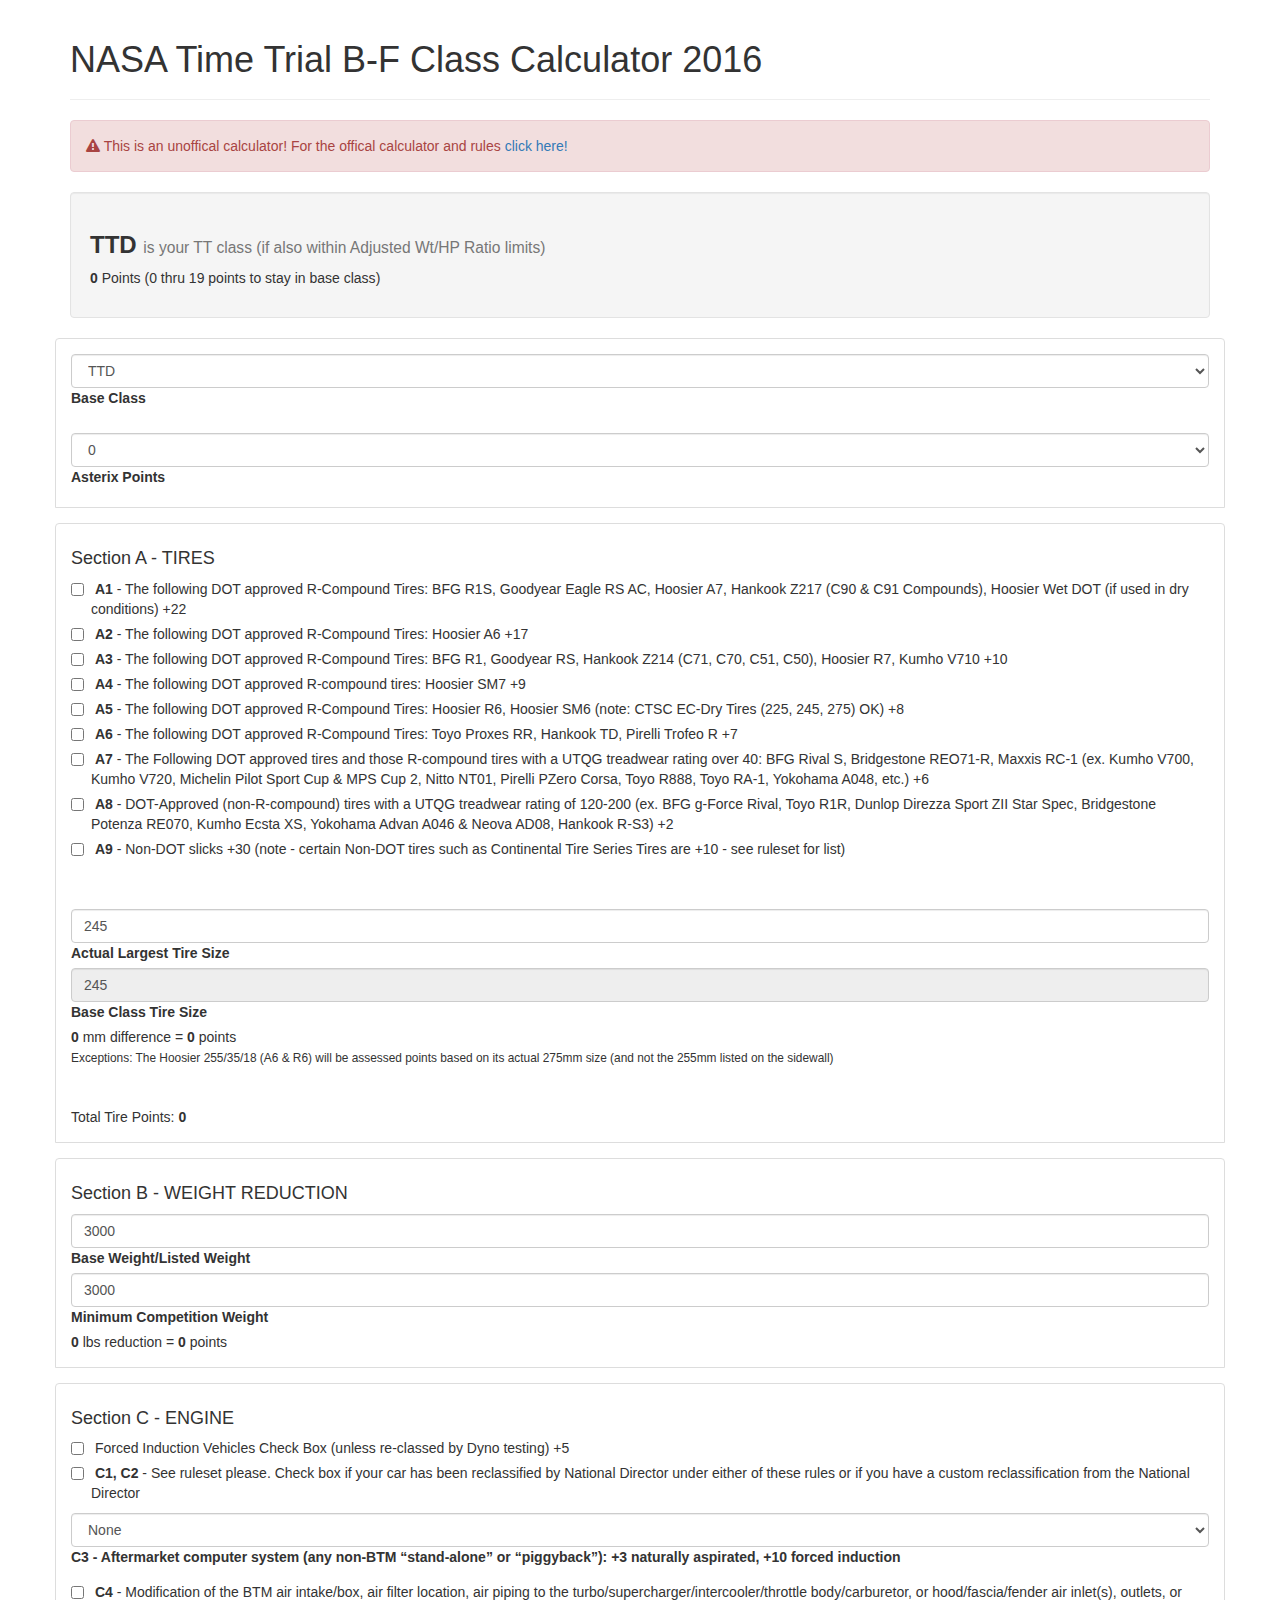
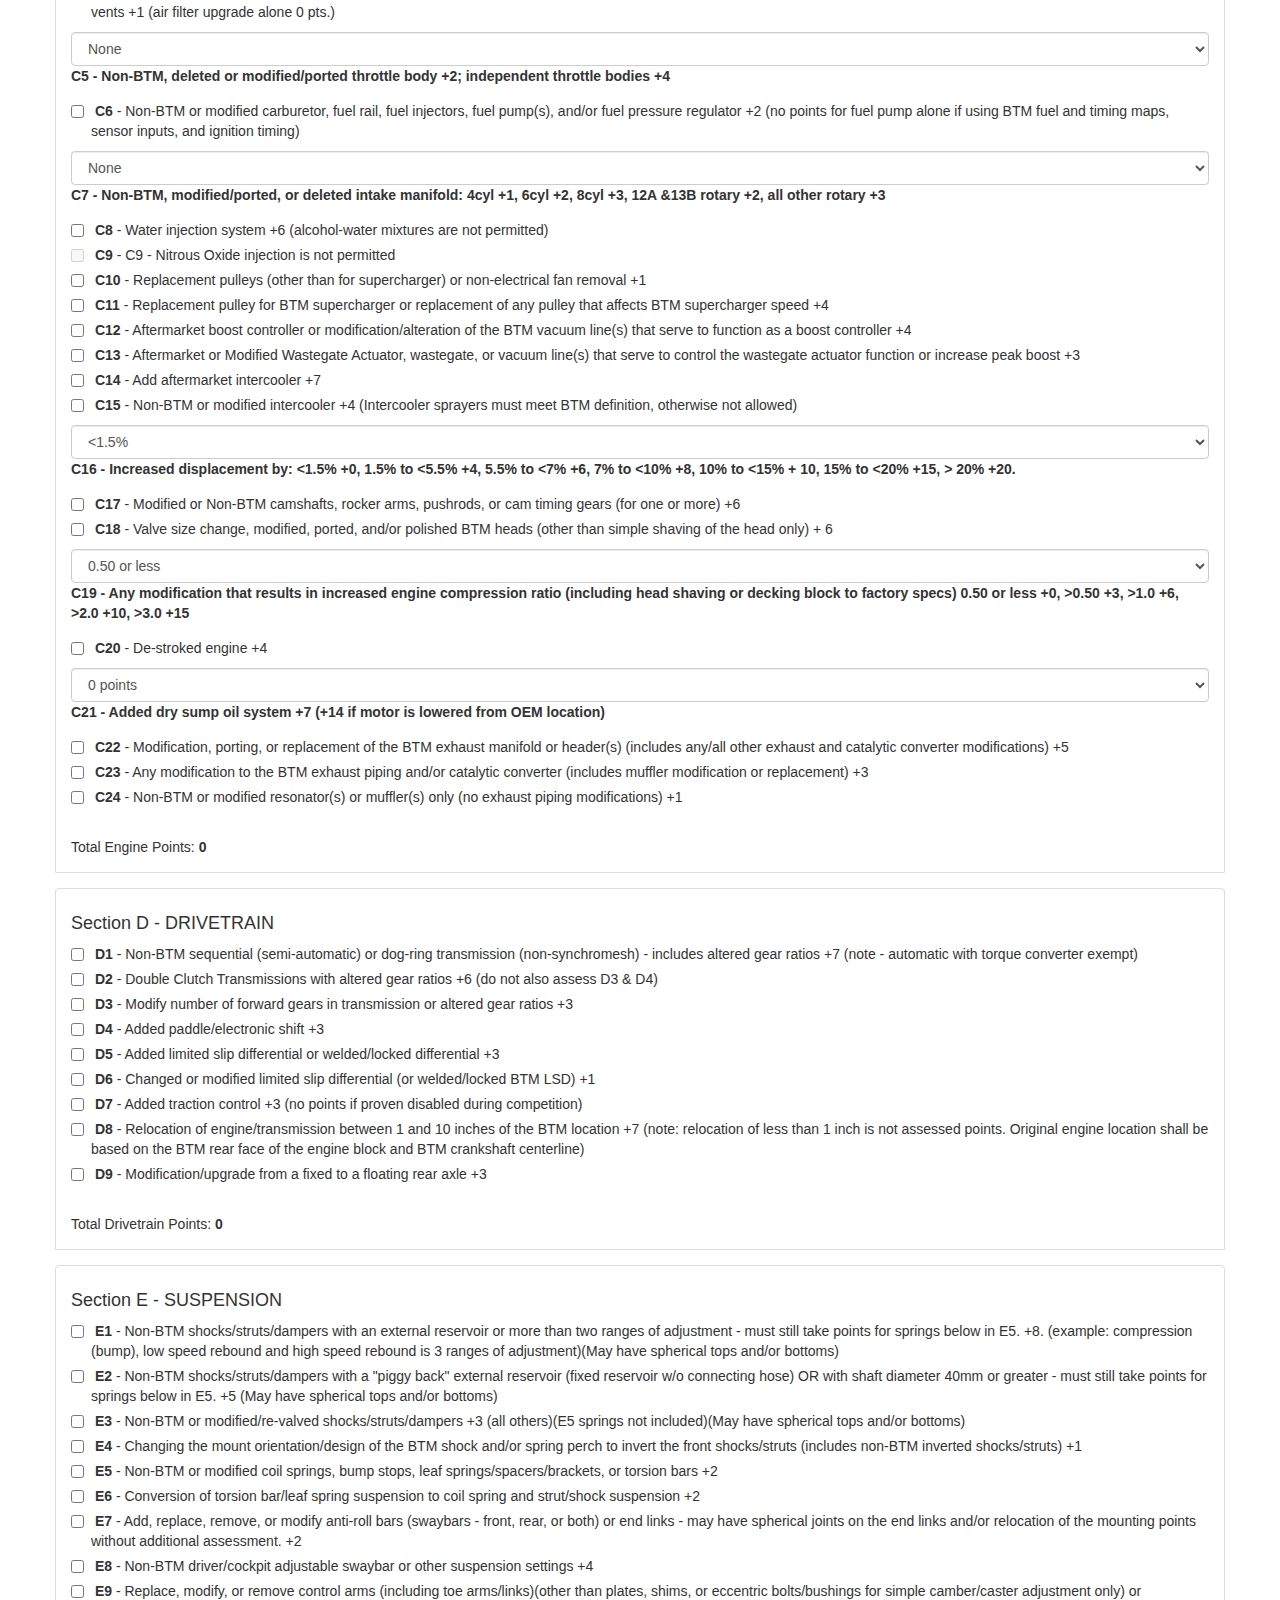
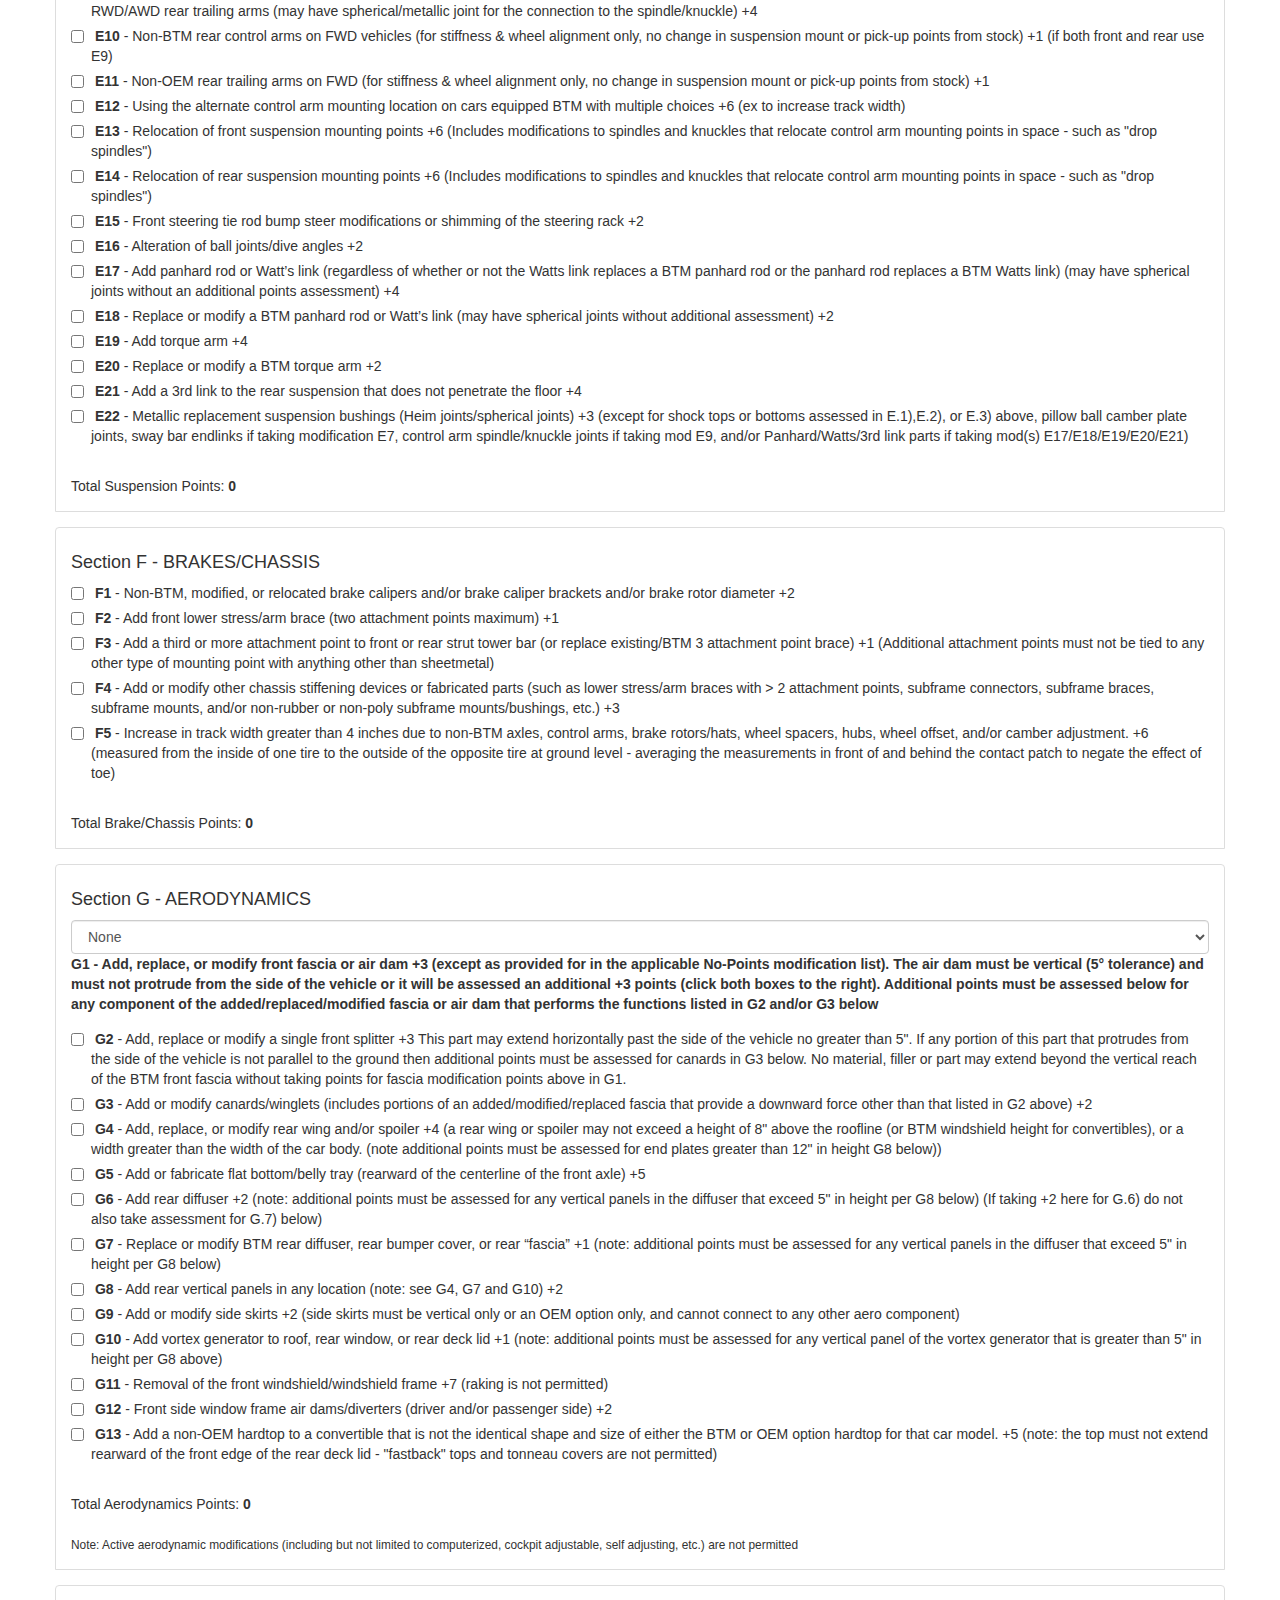
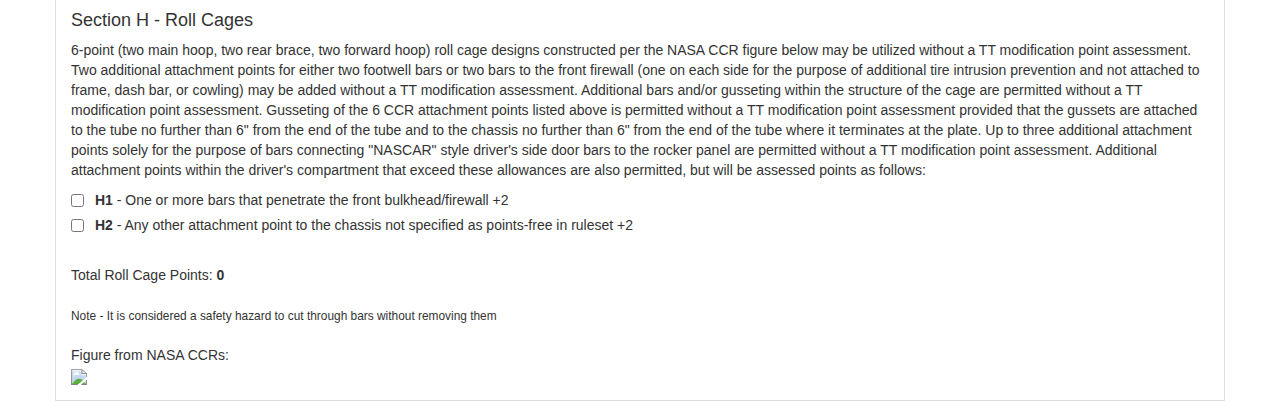
==== index.html @ 0209ef6b "Attempting to fix mobile affix and adding alert" ====
<!doctype html>
<html lang="en">
	<head>
		<meta charset="utf-8">
		<meta name="viewport" content="width=device-width, initial-scale=1.0">
		<meta http-equiv="X-UA-Compatible" content="IE=edge">
		<title>NASA Test</title>
		<!-- Horizon CSS -->
		<link href="https://maxcdn.bootstrapcdn.com/bootstrap/3.3.6/css/bootstrap.min.css" rel="stylesheet">
		<link rel="stylesheet" href="https://maxcdn.bootstrapcdn.com/font-awesome/4.6.3/css/font-awesome.min.css">
		<!--<link href="http://code.jquery.com/mobile/1.4.5/jquery.mobile-1.4.5.min.css" rel="stylesheet">-->
		<!-- Application specific CSS -->
		<link rel="stylesheet" href="app.css">		
	</head>
	<body class="page-ppe page-dashboard">
		<!-- main content -->
		<div class="container">
			<div class="page-header">
				<h1 class="page-title">NASA Time Trial B-F Class Calculator 2016</h1>
			</div>
			<div class="alert alert-danger">
				<i class="fa fa-exclamation-triangle" aria-hidden="true"></i> This is an unoffical calculator! For the offical calculator and rules <a target="_blank" href="http://www.nasa-tt.com/Rules">click here!</a>
			</div>
		</div>
		<div data-spy="affix" data-offset-top="200">
			<div class="container">
				<div class="well">
					<h3><strong id="calculatedClass">TTD</strong> <small class="hidden-sm hidden-xs">is your TT class (if also within Adjusted Wt/HP Ratio limits)</small></h3>
					<p><strong id="calculatedPoints">0</strong> Points (<span id="pointsMessage">0 thru 19 points to stay in base class</span>)</p>
				</div>
			</div>
		</div>
		<div class="container">
			<div class="row">
				<form class="tt-calc-form">
					<div>
						<select class="form-control input" id="baseClassSelect" name="baseClass">
							<option value="TTB">TTB</option>
							<option value="TTC">TTC</option>
							<option value="TTD" selected>TTD</option>
							<option value="TTE">TTE</option>
							<option value="TTF">TTF</option>
							<option value="TTG">TTG</option>
							<option value="TTH">TTH</option>
						</select>
						<label for="baseClass">Base Class</label>
					</div>
					<br>
					<div>
						<select class="form-control dropdown-input" name="asterixPoints">
							<option value="0" selected="">0</option>
							<option value="7">7</option>
							<option value="14">14</option>
						</select>
						<label for="asterixPoints">Asterix Points</label>
					</div>
				</form>
			</div>
			<div class="row">
				<form class="tt-calc-form">
					<h4>Section A - TIRES</h4>
					
					<div class="checkbox">
						<label>
							<input type="checkbox" class="checkbox-input" data-points="22" data-section="tires" name="A1">
							&nbsp;<strong>A1</strong> - The following DOT approved R-Compound Tires: BFG R1S, Goodyear Eagle RS AC, Hoosier A7, Hankook Z217 (C90 & C91 Compounds), Hoosier Wet DOT (if used in dry conditions) +22
						</label>
					</div>
					
					<div class="checkbox">
						<label>
							<input type="checkbox" class="checkbox-input" data-points="17" data-section="tires" name="A2">
							&nbsp;<strong>A2</strong> - The following DOT approved R-Compound Tires: Hoosier A6 +17
						</label>
					</div>
					
					<div class="checkbox">
						<label>
							<input type="checkbox" class="checkbox-input" data-points="10" data-section="tires" name="A3">
							&nbsp;<strong>A3</strong> - The following DOT approved R-Compound Tires: BFG R1, Goodyear RS, Hankook Z214 (C71, C70, C51, C50), Hoosier R7, Kumho V710 +10
						</label>
					</div>
					
					<div class="checkbox">
						<label>
							<input type="checkbox" class="checkbox-input" data-points="9" data-section="tires" name="A4">
							&nbsp;<strong>A4</strong> - The following DOT approved R-compound tires: Hoosier SM7 +9
						</label>
					</div>
					
					<div class="checkbox">
						<label>
							<input type="checkbox" class="checkbox-input" data-points="8" data-section="tires" name="A5">
							&nbsp;<strong>A5</strong> - The following DOT approved R-Compound Tires: Hoosier R6, Hoosier SM6 (note: CTSC EC-Dry Tires (225, 245, 275) OK) +8
						</label>
					</div>
					
					<div class="checkbox">
						<label>
							<input type="checkbox" class="checkbox-input" data-points="7" data-section="tires" name="A6">
							&nbsp;<strong>A6</strong> - The following DOT approved R-Compound Tires: Toyo Proxes RR, Hankook TD, Pirelli Trofeo R +7
						</label>
					</div>
					
					<div class="checkbox">
						<label>
							<input type="checkbox" class="checkbox-input" data-points="6" data-section="tires" name="A7">
							&nbsp;<strong>A7</strong> - The Following DOT approved tires and those R-compound tires with a UTQG treadwear rating over 40:  BFG Rival S, Bridgestone REO71-R, Maxxis RC-1 (ex. Kumho V700, Kumho V720, Michelin Pilot Sport Cup & MPS Cup 2, Nitto NT01, Pirelli PZero Corsa, Toyo R888, Toyo RA-1, Yokohama A048, etc.) +6
						</label>
					</div>
					
					<div class="checkbox">
						<label>
							<input type="checkbox" class="checkbox-input" data-points="2" data-section="tires" name="A8">
							&nbsp;<strong>A8</strong> - DOT-Approved (non-R-compound) tires with a UTQG treadwear rating of 120-200 (ex. BFG g-Force Rival, Toyo R1R, Dunlop Direzza Sport ZII Star Spec, Bridgestone Potenza RE070, Kumho Ecsta XS, Yokohama Advan A046 & Neova AD08, Hankook R-S3) +2
						</label>
					</div>
					
					<div class="checkbox">
						<label>
							<input type="checkbox" class="checkbox-input" data-points="30" data-section="tires" name="A9">
							&nbsp;<strong>A9</strong> - Non-DOT slicks +30 (note - certain Non-DOT tires such as Continental Tire Series Tires are +10 - see ruleset for list)
						</label>
					</div>
					<br><br>
					<div>
						<input type="number" class="form-control tire-size-input" name="actualTireSize" id="actualTireSize" data-section="tires" value="245">
						<label for="actualTireSize">Actual Largest Tire Size</label>
					</div>
					<div>
						<input type="number" class="form-control tire-size-input" name="baseClassTireSize" id="baseClassTireSize" data-section="tires" value="245" disabled>
						<label for="baseClassTireSize">Base Class Tire Size</label>
					</div>
					<div>
						<strong id="tireSizeDifference">0</strong> mm difference = <strong id="tireSizePoints">0</strong> points
						<br>
						<small>Exceptions: The Hoosier 255/35/18 (A6 & R6) will be assessed points based on its actual 275mm size (and not the 255mm listed on the sidewall)</small>
					</div>
					<br><br>
					<div>
						Total Tire Points: <strong id="subtotal-tires">0</strong>
					</div>
				</form>
			</div>
			<div class="row">
				<form class="tt-calc-form">
					<h4>Section B - WEIGHT REDUCTION</h4>
					
					<div>
						<input type="number" class="form-control weight-input" name="baseWeight" id="baseWeight" value="3000">
						<label for="baseWeight">Base Weight/Listed Weight</label>
					</div>
					<div>
						<input type="number" class="form-control weight-input" name="competitionWeight" id="competitionWeight" value="3000">
						<label for="competitionWeight">Minimum Competition Weight</label>
					</div>
					<div>
						<strong id="weightDifference">0</strong> lbs reduction = <strong id="weightPoints">0</strong> points
					</div>
				</form>
			</div>
			<div class="row">
				<form class="tt-calc-form">
					<h4>Section C - ENGINE</h4>
					
					<div class="checkbox">
						<label>
							<input type="checkbox" class="checkbox-input" data-points="5" data-section="engine" name="C0">
							&nbsp;Forced Induction Vehicles Check Box (unless re-classed by Dyno testing) +5
						</label>
					</div>
					
					<div class="checkbox">
						<label>
							<input type="checkbox" class="checkbox-input" data-points="0" data-section="engine" name="C1">
							&nbsp;<strong>C1, C2</strong> - See ruleset please. Check box if your car has been reclassified by National Director under either of these rules or if you have a custom reclassification from the National Director
						</label>
					</div>
					
					<div>
						<select class="form-control dropdown-input" data-section="engine" name="C3">
							<option value="0" selected>None</option>
							<option value="3">Naturally Aspirated</option>
							<option value="10">Forced Induction</option>
						</select>
						<label for="C3"><strong>C3</strong> - Aftermarket computer system (any non-BTM “stand-alone” or “piggyback”): +3 naturally aspirated, +10 forced induction</label>
					</div>
					
					<div class="checkbox">
						<label>
							<input type="checkbox" class="checkbox-input" data-points="1" data-section="engine" name="C4">
							&nbsp;<strong>C4</strong> - Modification of the BTM air intake/box, air filter location, air piping to the turbo/supercharger/intercooler/throttle body/carburetor, or hood/fascia/fender air inlet(s), outlets, or vents +1 (air filter upgrade alone 0 pts.)
						</label>
					</div>
					
					<div>
						<select class="form-control dropdown-input" data-section="engine" name="C5">
							<option value="0" selected>None</option>
							<option value="2">Throttle Body</option>
							<option value="4">ITBs</option>
						</select>
						<label for="C5"><strong>C5</strong> - Non-BTM, deleted or modified/ported throttle body +2; independent throttle bodies +4</label>
					</div>
					
					<div class="checkbox">
						<label>
							<input type="checkbox" class="checkbox-input" data-points="3" data-section="engine" name="C6">
							&nbsp;<strong>C6</strong> - Non-BTM or modified carburetor, fuel rail, fuel injectors, fuel pump(s), and/or fuel pressure regulator +2 (no points for fuel pump alone if using BTM fuel and timing maps, sensor inputs, and ignition timing)
						</label>
					</div>
					
					<div>
						<select class="form-control dropdown-input" data-section="engine" name="C7">
							<option value="0" selected>None</option>
							<option value="1">4 cyl</option>
							<option value="2">6 cyl</option>
							<option value="3">8 cyl</option>
							<option value="2">12A</option>
							<option value="2">13B</option>
							<option value="3">All other rotart</option>
						</select>
						<label for="C7"><strong>C7</strong> - Non-BTM, modified/ported, or deleted intake manifold: 4cyl +1, 6cyl +2, 8cyl +3, 12A &13B rotary +2, all other rotary +3</label>
					</div>
					
					<div class="checkbox">
						<label>
							<input type="checkbox" class="checkbox-input" data-points="6" data-section="engine" name="C8">
							&nbsp;<strong>C8</strong> - Water injection system +6 (alcohol-water mixtures are not permitted)
						</label>
					</div>
					
					<div class="checkbox">
						<label>
							<input type="checkbox" class="checkbox-input" data-points="0" data-section="engine" name="C9" disabled>
							&nbsp;<strong>C9</strong> - C9 - Nitrous Oxide injection is not permitted
						</label>
					</div>
					
					<div class="checkbox">
						<label>
							<input type="checkbox" class="checkbox-input" data-points="1" data-section="engine" name="C10">
							&nbsp;<strong>C10</strong> - Replacement pulleys (other than for supercharger) or non-electrical fan removal +1
						</label>
					</div>
					
					<div class="checkbox">
						<label>
							<input type="checkbox" class="checkbox-input" data-points="4" data-section="engine" name="C11">
							&nbsp;<strong>C11</strong> - Replacement pulley for BTM supercharger or replacement of any pulley that affects BTM supercharger speed +4
						</label>
					</div>
					
					<div class="checkbox">
						<label>
							<input type="checkbox" class="checkbox-input" data-points="4" data-section="engine" name="C12">
							&nbsp;<strong>C12</strong> - Aftermarket boost controller or modification/alteration of the BTM vacuum line(s) that serve to function as a boost controller +4
						</label>
					</div>
					
					<div class="checkbox">
						<label>
							<input type="checkbox" class="checkbox-input" data-points="3" data-section="engine" name="C13">
							&nbsp;<strong>C13</strong> - Aftermarket or Modified Wastegate Actuator, wastegate, or vacuum line(s) that serve to control the wastegate actuator function or increase peak boost +3
						</label>
					</div>
					
					<div class="checkbox">
						<label>
							<input type="checkbox" class="checkbox-input" data-points="7" data-section="engine" name="C14">
							&nbsp;<strong>C14</strong> - Add aftermarket intercooler +7
						</label>
					</div>
					
					<div class="checkbox">
						<label>
							<input type="checkbox" class="checkbox-input" data-points="4" data-section="engine" name="C15">
							&nbsp;<strong>C15</strong> - Non-BTM or modified intercooler +4 (Intercooler sprayers must meet BTM definition, otherwise not allowed)
						</label>
					</div>
					
					<div>
						<select class="form-control dropdown-input" data-section="engine" name="C16">
							<option value="0" selected><1.5%</option>
							<option value="4">1.5% to <5.5%</option>
							<option value="6">5.5% to <7%</option>
							<option value="8">7% to <10%</option>
							<option value="10">10% to <15%</option>
							<option value="15">15% to <20%</option>
							<option value="20">>20%</option>
						</select>
						<label for="C16"><strong>C16</strong> - Increased displacement by: <1.5% +0, 1.5% to <5.5% +4, 5.5% to <7% +6, 7% to <10% +8, 10% to <15% + 10, 15% to <20% +15, > 20% +20.</label>
					</div>
					
					<div class="checkbox">
						<label>
							<input type="checkbox" class="checkbox-input" data-points="6" data-section="engine" name="C17">
							&nbsp;<strong>C17</strong> - Modified or Non-BTM camshafts, rocker arms, pushrods, or cam timing gears (for one or more) +6
						</label>
					</div>
					
					<div class="checkbox">
						<label>
							<input type="checkbox" class="checkbox-input" data-points="6" data-section="engine" name="C18">
							&nbsp;<strong>C18</strong> - Valve size change, modified, ported, and/or polished BTM heads (other than simple shaving of the head only) + 6
						</label>
					</div>
					
					<div>
						<select class="form-control dropdown-input" data-section="engine" name="C19">
							<option value="0" selected>0.50 or less</option>
							<option value="3">>0.50</option>
							<option value="6">>1.0</option>
							<option value="10">>2.0</option>
							<option value="15">>3.0</option>
						</select>
						<label for="C19"><strong>C19</strong> - Any modification that results in increased engine compression ratio (including head shaving or decking block to factory specs) 0.50 or less +0, >0.50 +3, >1.0 +6, >2.0 +10, >3.0 +15</label>
					</div>
					
					<div class="checkbox">
						<label>
							<input type="checkbox" class="checkbox-input" data-points="4" data-section="engine" name="C20">
							&nbsp;<strong>C20</strong> - De-stroked engine +4
						</label>
					</div>
					
					<div>
						<select class="form-control dropdown-input" data-section="engine" name="C21">
							<option value="0" selected>0 points</option>
							<option value="7">7 points</option>
							<option value="14">14 points</option>
						</select>
						<label for="C21"><strong>C21</strong> - Added dry sump oil system +7 (+14 if motor is lowered from OEM location)</label>
					</div>
					<div class="checkbox">
						<label>
							<input type="checkbox" class="checkbox-input" data-points="5" data-section="engine" name="C22">
							&nbsp;<strong>C22</strong> - Modification, porting, or replacement of the BTM exhaust manifold or header(s) (includes any/all other exhaust and catalytic converter modifications) +5
						</label>
					</div>
					<div class="checkbox">
						<label>
							<input type="checkbox" class="checkbox-input" data-points="3" data-section="engine" name="C23">
							&nbsp;<strong>C23</strong> - Any modification to the BTM exhaust piping and/or catalytic converter (includes muffler modification or replacement) +3
						</label>
					</div>
					<div class="checkbox">
						<label>
							<input type="checkbox" class="checkbox-input" data-points="4" data-section="engine" name="C24">
							&nbsp;<strong>C24</strong> - Non-BTM or modified resonator(s) or muffler(s) only (no exhaust piping modifications) +1
						</label>
					</div>
					<br>
					<div>
						Total Engine Points: <strong id="subtotal-engine">0</strong>
					</div>
				</form>
			</div>
			<div class="row">
				<form class="tt-calc-form">
					<h4>Section D - DRIVETRAIN</h4>
					
					<div class="checkbox">
						<label>
							<input type="checkbox" class="checkbox-input" data-points="7" data-section="drivetrain" name="D1">
							&nbsp;<strong>D1</strong> - Non-BTM sequential (semi-automatic) or dog-ring transmission (non-synchromesh) - includes altered gear ratios +7 (note - automatic with torque converter exempt)
						</label>
					</div>
					<div class="checkbox">
						<label>
							<input type="checkbox" class="checkbox-input" data-points="6" data-section="drivetrain" name="D2">
							&nbsp;<strong>D2</strong> - Double Clutch Transmissions with altered gear ratios +6 (do not also assess D3 & D4)
						</label>
					</div>
					<div class="checkbox">
						<label>
							<input type="checkbox" class="checkbox-input" data-points="3" data-section="drivetrain" name="D3">
							&nbsp;<strong>D3</strong> - Modify number of forward gears in transmission or altered gear ratios +3
						</label>
					</div>
					<div class="checkbox">
						<label>
							<input type="checkbox" class="checkbox-input" data-points="3" data-section="drivetrain" name="D4">
							&nbsp;<strong>D4</strong> - Added paddle/electronic shift +3
						</label>
					</div>
					<div class="checkbox">
						<label>
							<input type="checkbox" class="checkbox-input" data-points="3" data-section="drivetrain" name="D5">
							&nbsp;<strong>D5</strong> - Added limited slip differential or welded/locked differential +3
						</label>
					</div>
					<div class="checkbox">
						<label>
							<input type="checkbox" class="checkbox-input" data-points="1" data-section="drivetrain" name="D6">
							&nbsp;<strong>D6</strong> - Changed or modified limited slip differential (or welded/locked BTM LSD) +1
						</label>
					</div>
					<div class="checkbox">
						<label>
							<input type="checkbox" class="checkbox-input" data-points="3" data-section="drivetrain" name="D7">
							&nbsp;<strong>D7</strong> - Added traction control +3 (no points if proven disabled during competition)
						</label>
					</div>
					<div class="checkbox">
						<label>
							<input type="checkbox" class="checkbox-input" data-points="7" data-section="drivetrain" name="D8">
							&nbsp;<strong>D8</strong> - Relocation of engine/transmission between 1 and 10 inches of the BTM location +7 (note: relocation of less than 1 inch is not assessed points.  Original engine location shall be based on the BTM rear face of the engine block and BTM crankshaft centerline)
						</label>
					</div>
					<div class="checkbox">
						<label>
							<input type="checkbox" class="checkbox-input" data-points="3" data-section="drivetrain" name="D9">
							&nbsp;<strong>D9</strong> - Modification/upgrade from a fixed to a floating rear axle +3
						</label>
					</div>
					
					<br>
					<div>
						Total Drivetrain Points: <strong id="subtotal-drivetrain">0</strong>
					</div>
				</form>
			</div>
			<div class="row">
				<form class="tt-calc-form">
					<h4>Section E - SUSPENSION</h4>
					
					<div class="checkbox">
						<label>
							<input type="checkbox" class="checkbox-input" data-points="8" data-section="suspension" name="E1">
							&nbsp;<strong>E1</strong> - Non-BTM shocks/struts/dampers with an external reservoir or more than two ranges of adjustment - must still take points for springs below in E5.  +8.  (example: compression (bump), low speed rebound and high speed rebound is 3 ranges of adjustment)(May have spherical tops and/or bottoms)
						</label>
					</div>
					<div class="checkbox">
						<label>
							<input type="checkbox" class="checkbox-input" data-points="5" data-section="suspension" name="E2">
							&nbsp;<strong>E2</strong> - Non-BTM shocks/struts/dampers with a "piggy back" external reservoir (fixed reservoir w/o connecting hose) OR with shaft diameter 40mm or greater - must still take points for springs below in E5.  +5 (May have spherical tops and/or bottoms)
						</label>
					</div>
					<div class="checkbox">
						<label>
							<input type="checkbox" class="checkbox-input" data-points="3" data-section="suspension" name="E3">
							&nbsp;<strong>E3</strong> - Non-BTM or modified/re-valved shocks/struts/dampers +3 (all others)(E5 springs not included)(May have spherical tops and/or bottoms)
						</label>
					</div>
					<div class="checkbox">
						<label>
							<input type="checkbox" class="checkbox-input" data-points="1" data-section="suspension" name="E4">
							&nbsp;<strong>E4</strong> - Changing the mount orientation/design of the BTM shock and/or spring perch to invert the front shocks/struts (includes non-BTM inverted shocks/struts) +1
						</label>
					</div>
					<div class="checkbox">
						<label>
							<input type="checkbox" class="checkbox-input" data-points="2" data-section="suspension" name="E5">
							&nbsp;<strong>E5</strong> - Non-BTM or modified coil springs, bump stops, leaf springs/spacers/brackets, or torsion bars +2
						</label>
					</div>
					<div class="checkbox">
						<label>
							<input type="checkbox" class="checkbox-input" data-points="2" data-section="suspension" name="E6">
							&nbsp;<strong>E6</strong> - Conversion of torsion bar/leaf spring suspension to coil spring and strut/shock suspension +2
						</label>
					</div>
					<div class="checkbox">
						<label>
							<input type="checkbox" class="checkbox-input" data-points="2" data-section="suspension" name="E7">
							&nbsp;<strong>E7</strong> - Add, replace, remove, or modify anti-roll bars (swaybars - front, rear, or both) or end links - may have spherical joints on the end links and/or relocation of the mounting points without additional assessment.  +2
						</label>
					</div>
					<div class="checkbox">
						<label>
							<input type="checkbox" class="checkbox-input" data-points="4" data-section="suspension" name="E8">
							&nbsp;<strong>E8</strong> - Non-BTM driver/cockpit adjustable swaybar or other suspension settings +4
						</label>
					</div>
					<div class="checkbox">
						<label>
							<input type="checkbox" class="checkbox-input" data-points="4" data-section="suspension" name="E9">
							&nbsp;<strong>E9</strong> - Replace, modify, or remove control arms (including toe arms/links)(other than plates, shims, or eccentric bolts/bushings for simple camber/caster adjustment only) or RWD/AWD rear trailing arms (may have spherical/metallic joint for the connection to the spindle/knuckle) +4
						</label>
					</div>
					<div class="checkbox">
						<label>
							<input type="checkbox" class="checkbox-input" data-points="1" data-section="suspension" name="E10">
							&nbsp;<strong>E10</strong> - Non-BTM rear control arms on FWD vehicles (for stiffness & wheel alignment only, no change in suspension mount or pick-up points from stock) +1  (if both front and rear use E9)
						</label>
					</div>
					<div class="checkbox">
						<label>
							<input type="checkbox" class="checkbox-input" data-points="1" data-section="suspension" name="E11">
							&nbsp;<strong>E11</strong> - Non-OEM rear trailing arms on FWD (for stiffness & wheel alignment only, no change in suspension mount or pick-up points from stock) +1
						</label>
					</div>
					<div class="checkbox">
						<label>
							<input type="checkbox" class="checkbox-input" data-points="6" data-section="suspension" name="E12">
							&nbsp;<strong>E12</strong> - Using the alternate control arm mounting location on cars equipped BTM with multiple choices +6 (ex to increase track width)
						</label>
					</div>
					<div class="checkbox">
						<label>
							<input type="checkbox" class="checkbox-input" data-points="6" data-section="suspension" name="E13">
							&nbsp;<strong>E13</strong> - Relocation of front suspension mounting points +6 (Includes modifications to spindles and knuckles that relocate control arm mounting points in space - such as "drop spindles")
						</label>
					</div>
					<div class="checkbox">
						<label>
							<input type="checkbox" class="checkbox-input" data-points="6" data-section="suspension" name="E14">
							&nbsp;<strong>E14</strong> -  Relocation of rear suspension mounting points +6 (Includes modifications to spindles and knuckles that relocate control arm mounting points in space - such as "drop spindles")
						</label>
					</div>
					<div class="checkbox">
						<label>
							<input type="checkbox" class="checkbox-input" data-points="2" data-section="suspension" name="E15">
							&nbsp;<strong>E15</strong> - Front steering tie rod bump steer modifications or shimming of the steering rack +2
						</label>
					</div>
					<div class="checkbox">
						<label>
							<input type="checkbox" class="checkbox-input" data-points="2" data-section="suspension" name="E16">
							&nbsp;<strong>E16</strong> - Alteration of ball joints/dive angles +2
						</label>
					</div>
					<div class="checkbox">
						<label>
							<input type="checkbox" class="checkbox-input" data-points="4" data-section="suspension" name="E17">
							&nbsp;<strong>E17</strong> - Add panhard rod or Watt’s link (regardless of whether or not the Watts link replaces a BTM panhard rod or the panhard rod replaces a BTM Watts link) (may have spherical joints without an additional points assessment) +4
						</label>
					</div>
					<div class="checkbox">
						<label>
							<input type="checkbox" class="checkbox-input" data-points="2" data-section="suspension" name="E18">
							&nbsp;<strong>E18</strong> - Replace or modify a BTM panhard rod or Watt’s link (may have spherical joints without additional assessment) +2
						</label>
					</div>
					<div class="checkbox">
						<label>
							<input type="checkbox" class="checkbox-input" data-points="4" data-section="suspension" name="E19">
							&nbsp;<strong>E19</strong> - Add torque arm +4
						</label>
					</div>
					<div class="checkbox">
						<label>
							<input type="checkbox" class="checkbox-input" data-points="2" data-section="suspension" name="E20">
							&nbsp;<strong>E20</strong> - Replace or modify a BTM torque arm +2
						</label>
					</div>
					<div class="checkbox">
						<label>
							<input type="checkbox" class="checkbox-input" data-points="4" data-section="suspension" name="E21">
							&nbsp;<strong>E21</strong> -  Add a 3rd link to the rear suspension that does not penetrate the floor +4
						</label>
					</div>
					<div class="checkbox">
						<label>
							<input type="checkbox" class="checkbox-input" data-points="3" data-section="suspension" name="E22">
							&nbsp;<strong>E22</strong> - Metallic replacement suspension bushings (Heim joints/spherical joints) +3 (except for shock tops or bottoms assessed in E.1),E.2), or E.3) above, pillow ball camber plate joints, sway bar endlinks if taking modification E7, control arm spindle/knuckle joints if taking mod E9, and/or Panhard/Watts/3rd link parts if taking mod(s) E17/E18/E19/E20/E21)
						</label>
					</div>
					
					<br>
					<div>
						Total Suspension Points: <strong id="subtotal-suspension">0</strong>
					</div>
				</form>
			</div>
			<div class="row">
				<form class="tt-calc-form">
					<h4>Section F - BRAKES/CHASSIS</h4>
					
					<div class="checkbox">
						<label>
							<input type="checkbox" class="checkbox-input" data-points="2" data-section="chassis" name="F1">
							&nbsp;<strong>F1</strong> - Non-BTM, modified, or relocated brake calipers and/or brake caliper brackets and/or brake rotor diameter +2
						</label>
					</div>
					<div class="checkbox">
						<label>
							<input type="checkbox" class="checkbox-input" data-points="1" data-section="chassis" name="F2">
							&nbsp;<strong>F2</strong> - Add front lower stress/arm brace (two attachment points maximum) +1
						</label>
					</div>
					<div class="checkbox">
						<label>
							<input type="checkbox" class="checkbox-input" data-points="1" data-section="chassis" name="F3">
							&nbsp;<strong>F3</strong> - Add a third or more attachment point to front or rear strut tower bar (or replace existing/BTM 3 attachment point brace) +1 (Additional attachment points must not be tied to any other type of mounting point with anything other than sheetmetal)
						</label>
					</div>
					<div class="checkbox">
						<label>
							<input type="checkbox" class="checkbox-input" data-points="3" data-section="chassis" name="F4">
							&nbsp;<strong>F4</strong> - Add or modify other chassis stiffening devices or fabricated parts (such as lower stress/arm braces with > 2 attachment points, subframe connectors, subframe braces, subframe mounts, and/or non-rubber or non-poly subframe mounts/bushings, etc.) +3
						</label>
					</div>
					<div class="checkbox">
						<label>
							<input type="checkbox" class="checkbox-input" data-points="6" data-section="chassis" name="F5">
							&nbsp;<strong>F5</strong> - Increase in track width greater than 4 inches due to non-BTM axles, control arms, brake rotors/hats, wheel spacers, hubs, wheel offset, and/or camber adjustment.  +6  (measured from the inside of one tire to the outside of the opposite tire at ground level - averaging the measurements in front of and behind the contact patch to negate the effect of toe)
						</label>
					</div>
					
					<br>
					<div>
						Total Brake/Chassis Points: <strong id="subtotal-chassis">0</strong>
					</div>
				</form>
			</div>
			<div class="row">
				<form class="tt-calc-form">
					<h4>Section G - AERODYNAMICS</h4>
					
					<div>
						<select class="form-control dropdown-input" data-section="aerodynamics" name="G1">
							<option value="0" selected>None</option>
							<option value="3">Basic Air Dam</option>
							<option value="6">Additional Assessment</option>
						</select>
						<label for="G1"><strong>G1</strong> - Add, replace, or modify front fascia or air dam +3 (except as provided for in the applicable No-Points modification list).  The air dam must be vertical (5° tolerance) and must not protrude from the side of the vehicle or it will be assessed an additional +3 points (click both boxes to the right).  Additional points must be assessed below for any component of the added/replaced/modified fascia or air dam that performs the functions listed in G2 and/or G3 below</label>
					</div>

					<div class="checkbox">
						<label>
							<input type="checkbox" class="checkbox-input" data-points="3" data-section="aerodynamics" name="G2">
							&nbsp;<strong>G2</strong> - Add, replace or modify a single front splitter +3  This part may extend horizontally past the side of the vehicle no greater than 5".  If any portion of this part that protrudes from the side of the vehicle is not parallel to the ground then additional points must be assessed for canards in G3 below.  No material, filler or part may extend beyond the vertical reach of the BTM front fascia without taking points for fascia modification points above in G1.
						</label>
					</div>
					<div class="checkbox">
						<label>
							<input type="checkbox" class="checkbox-input" data-points="2" data-section="aerodynamics" name="G3">
							&nbsp;<strong>G3</strong> - Add or modify canards/winglets (includes portions of an added/modified/replaced fascia that provide a downward force other than that listed in G2 above) +2
						</label>
					</div>
					<div class="checkbox">
						<label>
							<input type="checkbox" class="checkbox-input" data-points="4" data-section="aerodynamics" name="G4">
							&nbsp;<strong>G4</strong> - Add, replace, or modify rear wing and/or spoiler +4  (a rear wing or spoiler may not exceed a height of 8" above the roofline (or BTM windshield height for convertibles), or a width greater than the width of the car body.  (note additional points must be assessed for end plates greater than 12" in height G8 below))
						</label>
					</div>
					<div class="checkbox">
						<label>
							<input type="checkbox" class="checkbox-input" data-points="5" data-section="aerodynamics" name="G5">
							&nbsp;<strong>G5</strong> - Add or fabricate flat bottom/belly tray (rearward of the centerline of the front axle) +5
						</label>
					</div>
					<div class="checkbox">
						<label>
							<input type="checkbox" class="checkbox-input" data-points="2" data-section="aerodynamics" name="G6">
							&nbsp;<strong>G6</strong> - Add rear diffuser +2 (note: additional points must be assessed for any vertical panels in the diffuser that exceed 5" in height per G8 below) (If taking +2 here for G.6) do not also take assessment for G.7) below)
						</label>
					</div>
					<div class="checkbox">
						<label>
							<input type="checkbox" class="checkbox-input" data-points="1" data-section="aerodynamics" name="G7">
							&nbsp;<strong>G7</strong> - Replace or modify BTM rear diffuser, rear bumper cover, or rear “fascia” +1 (note: additional points must be assessed for any vertical panels in the diffuser that exceed 5" in height per G8 below)
						</label>
					</div>
					<div class="checkbox">
						<label>
							<input type="checkbox" class="checkbox-input" data-points="2" data-section="aerodynamics" name="G8">
							&nbsp;<strong>G8</strong> - Add rear vertical panels in any location (note: see G4, G7 and G10) +2
						</label>
					</div>
					<div class="checkbox">
						<label>
							<input type="checkbox" class="checkbox-input" data-points="2" data-section="aerodynamics" name="G9">
							&nbsp;<strong>G9</strong> - Add or modify side skirts +2 (side skirts must be vertical only or an OEM option only, and cannot connect to any other aero component)
						</label>
					</div>
					<div class="checkbox">
						<label>
							<input type="checkbox" class="checkbox-input" data-points="1" data-section="aerodynamics" name="G10">
							&nbsp;<strong>G10</strong> - Add vortex generator to roof, rear window, or rear deck lid +1 (note: additional points must be assessed for any vertical panel of the vortex generator that is greater than 5" in height per G8 above)
						</label>
					</div>
					<div class="checkbox">
						<label>
							<input type="checkbox" class="checkbox-input" data-points="7" data-section="aerodynamics" name="G11">
							&nbsp;<strong>G11</strong> - Removal of the front windshield/windshield frame +7 (raking is not permitted)
						</label>
					</div>
					<div class="checkbox">
						<label>
							<input type="checkbox" class="checkbox-input" data-points="2" data-section="aerodynamics" name="G12">
							&nbsp;<strong>G12</strong> - Front side window frame air dams/diverters (driver and/or passenger side) +2
						</label>
					</div>
					<div class="checkbox">
						<label>
							<input type="checkbox" class="checkbox-input" data-points="5" data-section="aerodynamics" name="G13">
							&nbsp;<strong>G13</strong> - Add a non-OEM hardtop to a convertible that is not the identical shape and size of either the BTM or OEM option hardtop for that car model.  +5  (note: the top must not extend rearward of the front edge of the rear deck lid - "fastback" tops and tonneau covers are not permitted)
						</label>
					</div>
					
					<br>
					<div>
						Total Aerodynamics Points: <strong id="subtotal-aerodynamics">0</strong>
					</div>
					<br>
					<div>
						<small>Note:  Active aerodynamic modifications (including but not limited to computerized, cockpit adjustable, self adjusting, etc.) are not permitted</small>
					</div>
				</form>
			</div>
			<div class="row">
				<form class="tt-calc-form">
					<h4>Section H - Roll Cages</h4>
					
					<div>
						6-point (two main hoop, two rear brace, two forward hoop) roll cage designs constructed per the NASA CCR figure below may be utilized without a TT modification point assessment.  Two additional attachment points for either two footwell bars or two bars to the front firewall (one on each side for the purpose of additional tire intrusion prevention and not attached to frame, dash bar, or cowling) may be added without a TT modification assessment.  Additional bars and/or gusseting within the structure of the cage are permitted without a TT modification point assessment.  Gusseting of the 6 CCR attachment points listed above is permitted without a TT modification point assessment provided that the gussets are attached to the tube no further than 6" from the end of the tube and to the chassis no further than 6" from the end of the tube where it terminates at the plate.  Up to three additional attachment points solely for the purpose of bars connecting "NASCAR" style driver's side door bars to the rocker panel are permitted without a TT modification point assessment.  Additional attachment points within the driver's compartment that exceed these allowances are also permitted, but will be assessed points as follows:
					</div>

					<div class="checkbox">
						<label>
							<input type="checkbox" class="checkbox-input" data-points="2" data-section="rollcage" name="H1">
							&nbsp;<strong>H1</strong> - One or more bars that penetrate the front bulkhead/firewall +2
						</label>
					</div>
					<div class="checkbox">
						<label>
							<input type="checkbox" class="checkbox-input" data-points="2" data-section="rollcage" name="H2">
							&nbsp;<strong>H2</strong> - Any other attachment point to the chassis not specified as points-free in ruleset +2
						</label>
					</div>

					<br>
					<div>
						Total Roll Cage Points: <strong id="subtotal-rollcage">0</strong>
					</div>
					<br>
					<div>
						<small>Note - It is considered a safety hazard to cut through bars without removing them</small>
					</div>
					<br>
					<div>
						Figure from NASA CCRs:
						<br>
						<img src="typical-rollcage.png">
					</div>
				</form>
			</div>
		</div>
		<script src="https://code.jquery.com/jquery-2.2.4.min.js" integrity="sha256-BbhdlvQf/xTY9gja0Dq3HiwQF8LaCRTXxZKRutelT44="crossorigin="anonymous"></script>
		<script src="https://maxcdn.bootstrapcdn.com/bootstrap/3.3.6/js/bootstrap.min.js"></script>
		<!--<script src="http://code.jquery.com/mobile/1.4.5/jquery.mobile-1.4.5.min.js"></script>-->
		<script src="app.js"></script>
	</body>
</html>
---- app.css ----
.tt-calc-form {
  position: relative;
  padding: 15px;
  margin: 0 -15px 15px;
  border-style: solid;
  margin-right: 0;
  margin-left: 0;
  background-color: #fff;
  border-color: #ddd;
  border-width: 1px;
  border-radius: 4px 4px 0 0;
  box-shadow: none;
}

.affix {
  top: 5px;
  width: 100%;
  z-index: 100;
}

.affix + .container-fluid {
  padding-top: 70px;
}
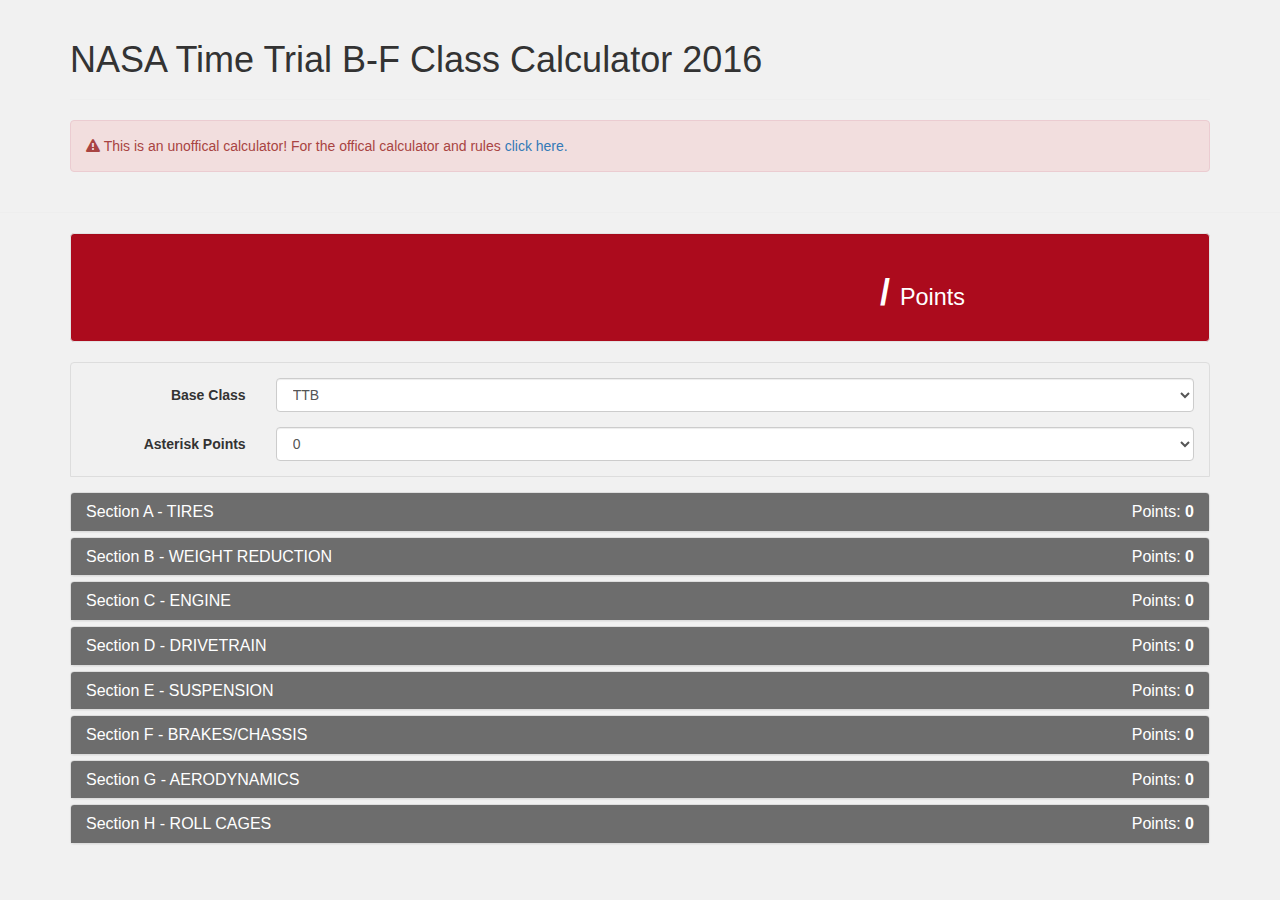
==== commit 320acc67: "Fix image width issue" ====
--- a/index.html
+++ b/index.html
@@ -20,723 +20,761 @@
 				<h1 class="page-title">NASA Time Trial B-F Class Calculator 2016</h1>
 			</div>
 			<div class="alert alert-danger">
-				<i class="fa fa-exclamation-triangle" aria-hidden="true"></i> This is an unoffical calculator! For the offical calculator and rules <a target="_blank" href="http://www.nasa-tt.com/Rules">click here!</a>
+				<i class="fa fa-exclamation-triangle" aria-hidden="true"></i> This is an unoffical calculator! For the offical calculator and rules <a target="_blank" href="http://www.nasa-tt.com/Rules">click here.</a>
 			</div>
 		</div>
+		<hr>
 		<div data-spy="affix" data-offset-top="200">
 			<div class="container">
-				<div class="well">
-					<h3><strong id="calculatedClass">TTD</strong> <small class="hidden-sm hidden-xs">is your TT class (if also within Adjusted Wt/HP Ratio limits)</small></h3>
-					<p><strong id="calculatedPoints">0</strong> Points (<span id="pointsMessage">0 thru 19 points to stay in base class</span>)</p>
+				<div class="well class-point-panel text-white">
+					<div class="row text-center">
+						<div class="col-xs-6">
+							<h1><strong id="calculatedClass"></strong></h1>
+						</div>
+						<div class="col-xs-6">
+							<h1><strong><span id="calculatedPoints"></span><span id="pointsSlash">/</span><span id="pointsUntilNextClass"></span></strong> <small class="points-text hidden-xs hidden-sm">Points</small></h1>
+						</div>
+					</div>
 				</div>
 			</div>
 		</div>
 		<div class="container">
 			<div class="row">
-				<form class="tt-calc-form">
-					<div>
-						<select class="form-control input" id="baseClassSelect" name="baseClass">
-							<option value="TTB">TTB</option>
-							<option value="TTC">TTC</option>
-							<option value="TTD" selected>TTD</option>
-							<option value="TTE">TTE</option>
-							<option value="TTF">TTF</option>
-							<option value="TTG">TTG</option>
-							<option value="TTH">TTH</option>
-						</select>
-						<label for="baseClass">Base Class</label>
-					</div>
-					<br>
-					<div>
-						<select class="form-control dropdown-input" name="asterixPoints">
-							<option value="0" selected="">0</option>
-							<option value="7">7</option>
-							<option value="14">14</option>
-						</select>
-						<label for="asterixPoints">Asterix Points</label>
-					</div>
-				</form>
+				<div class="col-md-12">
+					<form class="tt-calc-form form-horizontal">
+						<div class="form-group">
+							<label class="col-sm-2 control-label" for="baseClass">Base Class</label>
+							<div class="col-sm-10">
+								<select class="form-control input" id="baseClassSelect" name="baseClass">
+									<option value="TTB">TTB</option>
+									<option value="TTC">TTC</option>
+									<option value="TTD">TTD</option>
+									<option value="TTE">TTE</option>
+									<option value="TTF">TTF</option>
+									<option value="TTG">TTG</option>
+									<option value="TTH">TTH</option>
+								</select>
+							</div>
+						</div>
+						<div class="form-group">
+							<label class="col-sm-2 control-label" for="asterixPoints">Asterisk Points</label>
+							<div class="col-sm-10">
+								<select class="form-control dropdown-input" name="asterixPoints">
+									<option value="0" selected="">0</option>
+									<option value="7">7</option>
+									<option value="14">14</option>
+								</select>
+							</div>
+						</div>
+					</form>
+				</div>
 			</div>
-			<div class="row">
-				<form class="tt-calc-form">
-					<h4>Section A - TIRES</h4>
-					
-					<div class="checkbox">
-						<label>
-							<input type="checkbox" class="checkbox-input" data-points="22" data-section="tires" name="A1">
-							&nbsp;<strong>A1</strong> - The following DOT approved R-Compound Tires: BFG R1S, Goodyear Eagle RS AC, Hoosier A7, Hankook Z217 (C90 & C91 Compounds), Hoosier Wet DOT (if used in dry conditions) +22
-						</label>
-					</div>
-					
-					<div class="checkbox">
-						<label>
-							<input type="checkbox" class="checkbox-input" data-points="17" data-section="tires" name="A2">
-							&nbsp;<strong>A2</strong> - The following DOT approved R-Compound Tires: Hoosier A6 +17
-						</label>
-					</div>
-					
-					<div class="checkbox">
-						<label>
-							<input type="checkbox" class="checkbox-input" data-points="10" data-section="tires" name="A3">
-							&nbsp;<strong>A3</strong> - The following DOT approved R-Compound Tires: BFG R1, Goodyear RS, Hankook Z214 (C71, C70, C51, C50), Hoosier R7, Kumho V710 +10
-						</label>
-					</div>
-					
-					<div class="checkbox">
-						<label>
-							<input type="checkbox" class="checkbox-input" data-points="9" data-section="tires" name="A4">
-							&nbsp;<strong>A4</strong> - The following DOT approved R-compound tires: Hoosier SM7 +9
-						</label>
-					</div>
-					
-					<div class="checkbox">
-						<label>
-							<input type="checkbox" class="checkbox-input" data-points="8" data-section="tires" name="A5">
-							&nbsp;<strong>A5</strong> - The following DOT approved R-Compound Tires: Hoosier R6, Hoosier SM6 (note: CTSC EC-Dry Tires (225, 245, 275) OK) +8
-						</label>
-					</div>
-					
-					<div class="checkbox">
-						<label>
-							<input type="checkbox" class="checkbox-input" data-points="7" data-section="tires" name="A6">
-							&nbsp;<strong>A6</strong> - The following DOT approved R-Compound Tires: Toyo Proxes RR, Hankook TD, Pirelli Trofeo R +7
-						</label>
-					</div>
-					
-					<div class="checkbox">
-						<label>
-							<input type="checkbox" class="checkbox-input" data-points="6" data-section="tires" name="A7">
-							&nbsp;<strong>A7</strong> - The Following DOT approved tires and those R-compound tires with a UTQG treadwear rating over 40:  BFG Rival S, Bridgestone REO71-R, Maxxis RC-1 (ex. Kumho V700, Kumho V720, Michelin Pilot Sport Cup & MPS Cup 2, Nitto NT01, Pirelli PZero Corsa, Toyo R888, Toyo RA-1, Yokohama A048, etc.) +6
-						</label>
-					</div>
-					
-					<div class="checkbox">
-						<label>
-							<input type="checkbox" class="checkbox-input" data-points="2" data-section="tires" name="A8">
-							&nbsp;<strong>A8</strong> - DOT-Approved (non-R-compound) tires with a UTQG treadwear rating of 120-200 (ex. BFG g-Force Rival, Toyo R1R, Dunlop Direzza Sport ZII Star Spec, Bridgestone Potenza RE070, Kumho Ecsta XS, Yokohama Advan A046 & Neova AD08, Hankook R-S3) +2
-						</label>
-					</div>
-					
-					<div class="checkbox">
-						<label>
-							<input type="checkbox" class="checkbox-input" data-points="30" data-section="tires" name="A9">
-							&nbsp;<strong>A9</strong> - Non-DOT slicks +30 (note - certain Non-DOT tires such as Continental Tire Series Tires are +10 - see ruleset for list)
-						</label>
-					</div>
-					<br><br>
-					<div>
-						<input type="number" class="form-control tire-size-input" name="actualTireSize" id="actualTireSize" data-section="tires" value="245">
-						<label for="actualTireSize">Actual Largest Tire Size</label>
-					</div>
-					<div>
-						<input type="number" class="form-control tire-size-input" name="baseClassTireSize" id="baseClassTireSize" data-section="tires" value="245" disabled>
-						<label for="baseClassTireSize">Base Class Tire Size</label>
-					</div>
-					<div>
-						<strong id="tireSizeDifference">0</strong> mm difference = <strong id="tireSizePoints">0</strong> points
-						<br>
-						<small>Exceptions: The Hoosier 255/35/18 (A6 & R6) will be assessed points based on its actual 275mm size (and not the 255mm listed on the sidewall)</small>
-					</div>
-					<br><br>
-					<div>
-						Total Tire Points: <strong id="subtotal-tires">0</strong>
-					</div>
-				</form>
-			</div>
-			<div class="row">
-				<form class="tt-calc-form">
-					<h4>Section B - WEIGHT REDUCTION</h4>
-					
-					<div>
-						<input type="number" class="form-control weight-input" name="baseWeight" id="baseWeight" value="3000">
-						<label for="baseWeight">Base Weight/Listed Weight</label>
-					</div>
-					<div>
-						<input type="number" class="form-control weight-input" name="competitionWeight" id="competitionWeight" value="3000">
-						<label for="competitionWeight">Minimum Competition Weight</label>
-					</div>
-					<div>
-						<strong id="weightDifference">0</strong> lbs reduction = <strong id="weightPoints">0</strong> points
-					</div>
-				</form>
-			</div>
-			<div class="row">
-				<form class="tt-calc-form">
-					<h4>Section C - ENGINE</h4>
-					
-					<div class="checkbox">
-						<label>
-							<input type="checkbox" class="checkbox-input" data-points="5" data-section="engine" name="C0">
-							&nbsp;Forced Induction Vehicles Check Box (unless re-classed by Dyno testing) +5
-						</label>
-					</div>
-					
-					<div class="checkbox">
-						<label>
-							<input type="checkbox" class="checkbox-input" data-points="0" data-section="engine" name="C1">
-							&nbsp;<strong>C1, C2</strong> - See ruleset please. Check box if your car has been reclassified by National Director under either of these rules or if you have a custom reclassification from the National Director
-						</label>
-					</div>
-					
-					<div>
-						<select class="form-control dropdown-input" data-section="engine" name="C3">
-							<option value="0" selected>None</option>
-							<option value="3">Naturally Aspirated</option>
-							<option value="10">Forced Induction</option>
-						</select>
-						<label for="C3"><strong>C3</strong> - Aftermarket computer system (any non-BTM “stand-alone” or “piggyback”): +3 naturally aspirated, +10 forced induction</label>
-					</div>
-					
-					<div class="checkbox">
-						<label>
-							<input type="checkbox" class="checkbox-input" data-points="1" data-section="engine" name="C4">
-							&nbsp;<strong>C4</strong> - Modification of the BTM air intake/box, air filter location, air piping to the turbo/supercharger/intercooler/throttle body/carburetor, or hood/fascia/fender air inlet(s), outlets, or vents +1 (air filter upgrade alone 0 pts.)
-						</label>
-					</div>
-					
-					<div>
-						<select class="form-control dropdown-input" data-section="engine" name="C5">
-							<option value="0" selected>None</option>
-							<option value="2">Throttle Body</option>
-							<option value="4">ITBs</option>
-						</select>
-						<label for="C5"><strong>C5</strong> - Non-BTM, deleted or modified/ported throttle body +2; independent throttle bodies +4</label>
-					</div>
-					
-					<div class="checkbox">
-						<label>
-							<input type="checkbox" class="checkbox-input" data-points="3" data-section="engine" name="C6">
-							&nbsp;<strong>C6</strong> - Non-BTM or modified carburetor, fuel rail, fuel injectors, fuel pump(s), and/or fuel pressure regulator +2 (no points for fuel pump alone if using BTM fuel and timing maps, sensor inputs, and ignition timing)
-						</label>
-					</div>
-					
-					<div>
-						<select class="form-control dropdown-input" data-section="engine" name="C7">
-							<option value="0" selected>None</option>
-							<option value="1">4 cyl</option>
-							<option value="2">6 cyl</option>
-							<option value="3">8 cyl</option>
-							<option value="2">12A</option>
-							<option value="2">13B</option>
-							<option value="3">All other rotart</option>
-						</select>
-						<label for="C7"><strong>C7</strong> - Non-BTM, modified/ported, or deleted intake manifold: 4cyl +1, 6cyl +2, 8cyl +3, 12A &13B rotary +2, all other rotary +3</label>
-					</div>
-					
-					<div class="checkbox">
-						<label>
-							<input type="checkbox" class="checkbox-input" data-points="6" data-section="engine" name="C8">
-							&nbsp;<strong>C8</strong> - Water injection system +6 (alcohol-water mixtures are not permitted)
-						</label>
-					</div>
-					
-					<div class="checkbox">
-						<label>
-							<input type="checkbox" class="checkbox-input" data-points="0" data-section="engine" name="C9" disabled>
-							&nbsp;<strong>C9</strong> - C9 - Nitrous Oxide injection is not permitted
-						</label>
-					</div>
-					
-					<div class="checkbox">
-						<label>
-							<input type="checkbox" class="checkbox-input" data-points="1" data-section="engine" name="C10">
-							&nbsp;<strong>C10</strong> - Replacement pulleys (other than for supercharger) or non-electrical fan removal +1
-						</label>
-					</div>
-					
-					<div class="checkbox">
-						<label>
-							<input type="checkbox" class="checkbox-input" data-points="4" data-section="engine" name="C11">
-							&nbsp;<strong>C11</strong> - Replacement pulley for BTM supercharger or replacement of any pulley that affects BTM supercharger speed +4
-						</label>
-					</div>
-					
-					<div class="checkbox">
-						<label>
-							<input type="checkbox" class="checkbox-input" data-points="4" data-section="engine" name="C12">
-							&nbsp;<strong>C12</strong> - Aftermarket boost controller or modification/alteration of the BTM vacuum line(s) that serve to function as a boost controller +4
-						</label>
-					</div>
-					
-					<div class="checkbox">
-						<label>
-							<input type="checkbox" class="checkbox-input" data-points="3" data-section="engine" name="C13">
-							&nbsp;<strong>C13</strong> - Aftermarket or Modified Wastegate Actuator, wastegate, or vacuum line(s) that serve to control the wastegate actuator function or increase peak boost +3
-						</label>
-					</div>
-					
-					<div class="checkbox">
-						<label>
-							<input type="checkbox" class="checkbox-input" data-points="7" data-section="engine" name="C14">
-							&nbsp;<strong>C14</strong> - Add aftermarket intercooler +7
-						</label>
-					</div>
-					
-					<div class="checkbox">
-						<label>
-							<input type="checkbox" class="checkbox-input" data-points="4" data-section="engine" name="C15">
-							&nbsp;<strong>C15</strong> - Non-BTM or modified intercooler +4 (Intercooler sprayers must meet BTM definition, otherwise not allowed)
-						</label>
-					</div>
-					
-					<div>
-						<select class="form-control dropdown-input" data-section="engine" name="C16">
-							<option value="0" selected><1.5%</option>
-							<option value="4">1.5% to <5.5%</option>
-							<option value="6">5.5% to <7%</option>
-							<option value="8">7% to <10%</option>
-							<option value="10">10% to <15%</option>
-							<option value="15">15% to <20%</option>
-							<option value="20">>20%</option>
-						</select>
-						<label for="C16"><strong>C16</strong> - Increased displacement by: <1.5% +0, 1.5% to <5.5% +4, 5.5% to <7% +6, 7% to <10% +8, 10% to <15% + 10, 15% to <20% +15, > 20% +20.</label>
-					</div>
-					
-					<div class="checkbox">
-						<label>
-							<input type="checkbox" class="checkbox-input" data-points="6" data-section="engine" name="C17">
-							&nbsp;<strong>C17</strong> - Modified or Non-BTM camshafts, rocker arms, pushrods, or cam timing gears (for one or more) +6
-						</label>
-					</div>
-					
-					<div class="checkbox">
-						<label>
-							<input type="checkbox" class="checkbox-input" data-points="6" data-section="engine" name="C18">
-							&nbsp;<strong>C18</strong> - Valve size change, modified, ported, and/or polished BTM heads (other than simple shaving of the head only) + 6
-						</label>
-					</div>
-					
-					<div>
-						<select class="form-control dropdown-input" data-section="engine" name="C19">
-							<option value="0" selected>0.50 or less</option>
-							<option value="3">>0.50</option>
-							<option value="6">>1.0</option>
-							<option value="10">>2.0</option>
-							<option value="15">>3.0</option>
-						</select>
-						<label for="C19"><strong>C19</strong> - Any modification that results in increased engine compression ratio (including head shaving or decking block to factory specs) 0.50 or less +0, >0.50 +3, >1.0 +6, >2.0 +10, >3.0 +15</label>
-					</div>
-					
-					<div class="checkbox">
-						<label>
-							<input type="checkbox" class="checkbox-input" data-points="4" data-section="engine" name="C20">
-							&nbsp;<strong>C20</strong> - De-stroked engine +4
-						</label>
-					</div>
-					
-					<div>
-						<select class="form-control dropdown-input" data-section="engine" name="C21">
-							<option value="0" selected>0 points</option>
-							<option value="7">7 points</option>
-							<option value="14">14 points</option>
-						</select>
-						<label for="C21"><strong>C21</strong> - Added dry sump oil system +7 (+14 if motor is lowered from OEM location)</label>
-					</div>
-					<div class="checkbox">
-						<label>
-							<input type="checkbox" class="checkbox-input" data-points="5" data-section="engine" name="C22">
-							&nbsp;<strong>C22</strong> - Modification, porting, or replacement of the BTM exhaust manifold or header(s) (includes any/all other exhaust and catalytic converter modifications) +5
-						</label>
-					</div>
-					<div class="checkbox">
-						<label>
-							<input type="checkbox" class="checkbox-input" data-points="3" data-section="engine" name="C23">
-							&nbsp;<strong>C23</strong> - Any modification to the BTM exhaust piping and/or catalytic converter (includes muffler modification or replacement) +3
-						</label>
-					</div>
-					<div class="checkbox">
-						<label>
-							<input type="checkbox" class="checkbox-input" data-points="4" data-section="engine" name="C24">
-							&nbsp;<strong>C24</strong> - Non-BTM or modified resonator(s) or muffler(s) only (no exhaust piping modifications) +1
-						</label>
-					</div>
-					<br>
-					<div>
-						Total Engine Points: <strong id="subtotal-engine">0</strong>
-					</div>
-				</form>
-			</div>
-			<div class="row">
-				<form class="tt-calc-form">
-					<h4>Section D - DRIVETRAIN</h4>
-					
-					<div class="checkbox">
-						<label>
-							<input type="checkbox" class="checkbox-input" data-points="7" data-section="drivetrain" name="D1">
-							&nbsp;<strong>D1</strong> - Non-BTM sequential (semi-automatic) or dog-ring transmission (non-synchromesh) - includes altered gear ratios +7 (note - automatic with torque converter exempt)
-						</label>
-					</div>
-					<div class="checkbox">
-						<label>
-							<input type="checkbox" class="checkbox-input" data-points="6" data-section="drivetrain" name="D2">
-							&nbsp;<strong>D2</strong> - Double Clutch Transmissions with altered gear ratios +6 (do not also assess D3 & D4)
-						</label>
-					</div>
-					<div class="checkbox">
-						<label>
-							<input type="checkbox" class="checkbox-input" data-points="3" data-section="drivetrain" name="D3">
-							&nbsp;<strong>D3</strong> - Modify number of forward gears in transmission or altered gear ratios +3
-						</label>
-					</div>
-					<div class="checkbox">
-						<label>
-							<input type="checkbox" class="checkbox-input" data-points="3" data-section="drivetrain" name="D4">
-							&nbsp;<strong>D4</strong> - Added paddle/electronic shift +3
-						</label>
-					</div>
-					<div class="checkbox">
-						<label>
-							<input type="checkbox" class="checkbox-input" data-points="3" data-section="drivetrain" name="D5">
-							&nbsp;<strong>D5</strong> - Added limited slip differential or welded/locked differential +3
-						</label>
-					</div>
-					<div class="checkbox">
-						<label>
-							<input type="checkbox" class="checkbox-input" data-points="1" data-section="drivetrain" name="D6">
-							&nbsp;<strong>D6</strong> - Changed or modified limited slip differential (or welded/locked BTM LSD) +1
-						</label>
-					</div>
-					<div class="checkbox">
-						<label>
-							<input type="checkbox" class="checkbox-input" data-points="3" data-section="drivetrain" name="D7">
-							&nbsp;<strong>D7</strong> - Added traction control +3 (no points if proven disabled during competition)
-						</label>
-					</div>
-					<div class="checkbox">
-						<label>
-							<input type="checkbox" class="checkbox-input" data-points="7" data-section="drivetrain" name="D8">
-							&nbsp;<strong>D8</strong> - Relocation of engine/transmission between 1 and 10 inches of the BTM location +7 (note: relocation of less than 1 inch is not assessed points.  Original engine location shall be based on the BTM rear face of the engine block and BTM crankshaft centerline)
-						</label>
-					</div>
-					<div class="checkbox">
-						<label>
-							<input type="checkbox" class="checkbox-input" data-points="3" data-section="drivetrain" name="D9">
-							&nbsp;<strong>D9</strong> - Modification/upgrade from a fixed to a floating rear axle +3
-						</label>
-					</div>
-					
-					<br>
-					<div>
-						Total Drivetrain Points: <strong id="subtotal-drivetrain">0</strong>
-					</div>
-				</form>
-			</div>
-			<div class="row">
-				<form class="tt-calc-form">
-					<h4>Section E - SUSPENSION</h4>
-					
-					<div class="checkbox">
-						<label>
-							<input type="checkbox" class="checkbox-input" data-points="8" data-section="suspension" name="E1">
-							&nbsp;<strong>E1</strong> - Non-BTM shocks/struts/dampers with an external reservoir or more than two ranges of adjustment - must still take points for springs below in E5.  +8.  (example: compression (bump), low speed rebound and high speed rebound is 3 ranges of adjustment)(May have spherical tops and/or bottoms)
-						</label>
-					</div>
-					<div class="checkbox">
-						<label>
-							<input type="checkbox" class="checkbox-input" data-points="5" data-section="suspension" name="E2">
-							&nbsp;<strong>E2</strong> - Non-BTM shocks/struts/dampers with a "piggy back" external reservoir (fixed reservoir w/o connecting hose) OR with shaft diameter 40mm or greater - must still take points for springs below in E5.  +5 (May have spherical tops and/or bottoms)
-						</label>
-					</div>
-					<div class="checkbox">
-						<label>
-							<input type="checkbox" class="checkbox-input" data-points="3" data-section="suspension" name="E3">
-							&nbsp;<strong>E3</strong> - Non-BTM or modified/re-valved shocks/struts/dampers +3 (all others)(E5 springs not included)(May have spherical tops and/or bottoms)
-						</label>
-					</div>
-					<div class="checkbox">
-						<label>
-							<input type="checkbox" class="checkbox-input" data-points="1" data-section="suspension" name="E4">
-							&nbsp;<strong>E4</strong> - Changing the mount orientation/design of the BTM shock and/or spring perch to invert the front shocks/struts (includes non-BTM inverted shocks/struts) +1
-						</label>
-					</div>
-					<div class="checkbox">
-						<label>
-							<input type="checkbox" class="checkbox-input" data-points="2" data-section="suspension" name="E5">
-							&nbsp;<strong>E5</strong> - Non-BTM or modified coil springs, bump stops, leaf springs/spacers/brackets, or torsion bars +2
-						</label>
-					</div>
-					<div class="checkbox">
-						<label>
-							<input type="checkbox" class="checkbox-input" data-points="2" data-section="suspension" name="E6">
-							&nbsp;<strong>E6</strong> - Conversion of torsion bar/leaf spring suspension to coil spring and strut/shock suspension +2
-						</label>
-					</div>
-					<div class="checkbox">
-						<label>
-							<input type="checkbox" class="checkbox-input" data-points="2" data-section="suspension" name="E7">
-							&nbsp;<strong>E7</strong> - Add, replace, remove, or modify anti-roll bars (swaybars - front, rear, or both) or end links - may have spherical joints on the end links and/or relocation of the mounting points without additional assessment.  +2
-						</label>
-					</div>
-					<div class="checkbox">
-						<label>
-							<input type="checkbox" class="checkbox-input" data-points="4" data-section="suspension" name="E8">
-							&nbsp;<strong>E8</strong> - Non-BTM driver/cockpit adjustable swaybar or other suspension settings +4
-						</label>
-					</div>
-					<div class="checkbox">
-						<label>
-							<input type="checkbox" class="checkbox-input" data-points="4" data-section="suspension" name="E9">
-							&nbsp;<strong>E9</strong> - Replace, modify, or remove control arms (including toe arms/links)(other than plates, shims, or eccentric bolts/bushings for simple camber/caster adjustment only) or RWD/AWD rear trailing arms (may have spherical/metallic joint for the connection to the spindle/knuckle) +4
-						</label>
-					</div>
-					<div class="checkbox">
-						<label>
-							<input type="checkbox" class="checkbox-input" data-points="1" data-section="suspension" name="E10">
-							&nbsp;<strong>E10</strong> - Non-BTM rear control arms on FWD vehicles (for stiffness & wheel alignment only, no change in suspension mount or pick-up points from stock) +1  (if both front and rear use E9)
-						</label>
-					</div>
-					<div class="checkbox">
-						<label>
-							<input type="checkbox" class="checkbox-input" data-points="1" data-section="suspension" name="E11">
-							&nbsp;<strong>E11</strong> - Non-OEM rear trailing arms on FWD (for stiffness & wheel alignment only, no change in suspension mount or pick-up points from stock) +1
-						</label>
-					</div>
-					<div class="checkbox">
-						<label>
-							<input type="checkbox" class="checkbox-input" data-points="6" data-section="suspension" name="E12">
-							&nbsp;<strong>E12</strong> - Using the alternate control arm mounting location on cars equipped BTM with multiple choices +6 (ex to increase track width)
-						</label>
-					</div>
-					<div class="checkbox">
-						<label>
-							<input type="checkbox" class="checkbox-input" data-points="6" data-section="suspension" name="E13">
-							&nbsp;<strong>E13</strong> - Relocation of front suspension mounting points +6 (Includes modifications to spindles and knuckles that relocate control arm mounting points in space - such as "drop spindles")
-						</label>
-					</div>
-					<div class="checkbox">
-						<label>
-							<input type="checkbox" class="checkbox-input" data-points="6" data-section="suspension" name="E14">
-							&nbsp;<strong>E14</strong> -  Relocation of rear suspension mounting points +6 (Includes modifications to spindles and knuckles that relocate control arm mounting points in space - such as "drop spindles")
-						</label>
-					</div>
-					<div class="checkbox">
-						<label>
-							<input type="checkbox" class="checkbox-input" data-points="2" data-section="suspension" name="E15">
-							&nbsp;<strong>E15</strong> - Front steering tie rod bump steer modifications or shimming of the steering rack +2
-						</label>
-					</div>
-					<div class="checkbox">
-						<label>
-							<input type="checkbox" class="checkbox-input" data-points="2" data-section="suspension" name="E16">
-							&nbsp;<strong>E16</strong> - Alteration of ball joints/dive angles +2
-						</label>
-					</div>
-					<div class="checkbox">
-						<label>
-							<input type="checkbox" class="checkbox-input" data-points="4" data-section="suspension" name="E17">
-							&nbsp;<strong>E17</strong> - Add panhard rod or Watt’s link (regardless of whether or not the Watts link replaces a BTM panhard rod or the panhard rod replaces a BTM Watts link) (may have spherical joints without an additional points assessment) +4
-						</label>
-					</div>
-					<div class="checkbox">
-						<label>
-							<input type="checkbox" class="checkbox-input" data-points="2" data-section="suspension" name="E18">
-							&nbsp;<strong>E18</strong> - Replace or modify a BTM panhard rod or Watt’s link (may have spherical joints without additional assessment) +2
-						</label>
-					</div>
-					<div class="checkbox">
-						<label>
-							<input type="checkbox" class="checkbox-input" data-points="4" data-section="suspension" name="E19">
-							&nbsp;<strong>E19</strong> - Add torque arm +4
-						</label>
-					</div>
-					<div class="checkbox">
-						<label>
-							<input type="checkbox" class="checkbox-input" data-points="2" data-section="suspension" name="E20">
-							&nbsp;<strong>E20</strong> - Replace or modify a BTM torque arm +2
-						</label>
-					</div>
-					<div class="checkbox">
-						<label>
-							<input type="checkbox" class="checkbox-input" data-points="4" data-section="suspension" name="E21">
-							&nbsp;<strong>E21</strong> -  Add a 3rd link to the rear suspension that does not penetrate the floor +4
-						</label>
-					</div>
-					<div class="checkbox">
-						<label>
-							<input type="checkbox" class="checkbox-input" data-points="3" data-section="suspension" name="E22">
-							&nbsp;<strong>E22</strong> - Metallic replacement suspension bushings (Heim joints/spherical joints) +3 (except for shock tops or bottoms assessed in E.1),E.2), or E.3) above, pillow ball camber plate joints, sway bar endlinks if taking modification E7, control arm spindle/knuckle joints if taking mod E9, and/or Panhard/Watts/3rd link parts if taking mod(s) E17/E18/E19/E20/E21)
-						</label>
-					</div>
-					
-					<br>
-					<div>
-						Total Suspension Points: <strong id="subtotal-suspension">0</strong>
-					</div>
-				</form>
-			</div>
-			<div class="row">
-				<form class="tt-calc-form">
-					<h4>Section F - BRAKES/CHASSIS</h4>
-					
-					<div class="checkbox">
-						<label>
-							<input type="checkbox" class="checkbox-input" data-points="2" data-section="chassis" name="F1">
-							&nbsp;<strong>F1</strong> - Non-BTM, modified, or relocated brake calipers and/or brake caliper brackets and/or brake rotor diameter +2
-						</label>
-					</div>
-					<div class="checkbox">
-						<label>
-							<input type="checkbox" class="checkbox-input" data-points="1" data-section="chassis" name="F2">
-							&nbsp;<strong>F2</strong> - Add front lower stress/arm brace (two attachment points maximum) +1
-						</label>
-					</div>
-					<div class="checkbox">
-						<label>
-							<input type="checkbox" class="checkbox-input" data-points="1" data-section="chassis" name="F3">
-							&nbsp;<strong>F3</strong> - Add a third or more attachment point to front or rear strut tower bar (or replace existing/BTM 3 attachment point brace) +1 (Additional attachment points must not be tied to any other type of mounting point with anything other than sheetmetal)
-						</label>
-					</div>
-					<div class="checkbox">
-						<label>
-							<input type="checkbox" class="checkbox-input" data-points="3" data-section="chassis" name="F4">
-							&nbsp;<strong>F4</strong> - Add or modify other chassis stiffening devices or fabricated parts (such as lower stress/arm braces with > 2 attachment points, subframe connectors, subframe braces, subframe mounts, and/or non-rubber or non-poly subframe mounts/bushings, etc.) +3
-						</label>
-					</div>
-					<div class="checkbox">
-						<label>
-							<input type="checkbox" class="checkbox-input" data-points="6" data-section="chassis" name="F5">
-							&nbsp;<strong>F5</strong> - Increase in track width greater than 4 inches due to non-BTM axles, control arms, brake rotors/hats, wheel spacers, hubs, wheel offset, and/or camber adjustment.  +6  (measured from the inside of one tire to the outside of the opposite tire at ground level - averaging the measurements in front of and behind the contact patch to negate the effect of toe)
-						</label>
-					</div>
-					
-					<br>
-					<div>
-						Total Brake/Chassis Points: <strong id="subtotal-chassis">0</strong>
-					</div>
-				</form>
-			</div>
-			<div class="row">
-				<form class="tt-calc-form">
-					<h4>Section G - AERODYNAMICS</h4>
-					
-					<div>
-						<select class="form-control dropdown-input" data-section="aerodynamics" name="G1">
-							<option value="0" selected>None</option>
-							<option value="3">Basic Air Dam</option>
-							<option value="6">Additional Assessment</option>
-						</select>
-						<label for="G1"><strong>G1</strong> - Add, replace, or modify front fascia or air dam +3 (except as provided for in the applicable No-Points modification list).  The air dam must be vertical (5° tolerance) and must not protrude from the side of the vehicle or it will be assessed an additional +3 points (click both boxes to the right).  Additional points must be assessed below for any component of the added/replaced/modified fascia or air dam that performs the functions listed in G2 and/or G3 below</label>
-					</div>
+			
+			<div class="panel-group" id="accordion" role="tablist" aria-multiselectable="false">
+				<div class="panel panel-default">
+					<div class="panel-heading" role="tab" id="heading-tires">
+						<h4 class="panel-title">
+							<a role="button" data-toggle="collapse" data-parent="#accordion" href="#collapse-tires" aria-expanded="true" aria-controls="collapse-tires">
+							  Section A - TIRES<span class="pull-right">Points: <strong id="subtotal-tires">0</strong></span>
+							</a>
+						</h4>
+					</div>
+					<div id="collapse-tires" class="panel-collapse collapse" role="tabpanel" aria-labelledby="heading-tires">
+						<div class="panel-body">
+							<div class="checkbox">
+								<label>
+									<input type="checkbox" class="checkbox-input" data-points="22" data-section="tires" name="A1">
+									&nbsp;<strong>A1</strong> - The following DOT approved R-Compound Tires: BFG R1S, Goodyear Eagle RS AC, Hoosier A7, Hankook Z217 (C90 & C91 Compounds), Hoosier Wet DOT (if used in dry conditions) +22
+								</label>
+							</div>
+							
+							<div class="checkbox">
+								<label>
+									<input type="checkbox" class="checkbox-input" data-points="17" data-section="tires" name="A2">
+									&nbsp;<strong>A2</strong> - The following DOT approved R-Compound Tires: Hoosier A6 +17
+								</label>
+							</div>
+							
+							<div class="checkbox">
+								<label>
+									<input type="checkbox" class="checkbox-input" data-points="10" data-section="tires" name="A3">
+									&nbsp;<strong>A3</strong> - The following DOT approved R-Compound Tires: BFG R1, Goodyear RS, Hankook Z214 (C71, C70, C51, C50), Hoosier R7, Kumho V710 +10
+								</label>
+							</div>
+							
+							<div class="checkbox">
+								<label>
+									<input type="checkbox" class="checkbox-input" data-points="9" data-section="tires" name="A4">
+									&nbsp;<strong>A4</strong> - The following DOT approved R-compound tires: Hoosier SM7 +9
+								</label>
+							</div>
+							
+							<div class="checkbox">
+								<label>
+									<input type="checkbox" class="checkbox-input" data-points="8" data-section="tires" name="A5">
+									&nbsp;<strong>A5</strong> - The following DOT approved R-Compound Tires: Hoosier R6, Hoosier SM6 (note: CTSC EC-Dry Tires (225, 245, 275) OK) +8
+								</label>
+							</div>
+							
+							<div class="checkbox">
+								<label>
+									<input type="checkbox" class="checkbox-input" data-points="7" data-section="tires" name="A6">
+									&nbsp;<strong>A6</strong> - The following DOT approved R-Compound Tires: Toyo Proxes RR, Hankook TD, Pirelli Trofeo R +7
+								</label>
+							</div>
+							
+							<div class="checkbox">
+								<label>
+									<input type="checkbox" class="checkbox-input" data-points="6" data-section="tires" name="A7">
+									&nbsp;<strong>A7</strong> - The Following DOT approved tires and those R-compound tires with a UTQG treadwear rating over 40:  BFG Rival S, Bridgestone REO71-R, Maxxis RC-1 (ex. Kumho V700, Kumho V720, Michelin Pilot Sport Cup & MPS Cup 2, Nitto NT01, Pirelli PZero Corsa, Toyo R888, Toyo RA-1, Yokohama A048, etc.) +6
+								</label>
+							</div>
+							
+							<div class="checkbox">
+								<label>
+									<input type="checkbox" class="checkbox-input" data-points="2" data-section="tires" name="A8">
+									&nbsp;<strong>A8</strong> - DOT-Approved (non-R-compound) tires with a UTQG treadwear rating of 120-200 (ex. BFG g-Force Rival, Toyo R1R, Dunlop Direzza Sport ZII Star Spec, Bridgestone Potenza RE070, Kumho Ecsta XS, Yokohama Advan A046 & Neova AD08, Hankook R-S3) +2
+								</label>
+							</div>
+							
+							<div class="checkbox">
+								<label>
+									<input type="checkbox" class="checkbox-input" data-points="30" data-section="tires" name="A9">
+									&nbsp;<strong>A9</strong> - Non-DOT slicks +30 (note - certain Non-DOT tires such as Continental Tire Series Tires are +10 - see ruleset for list)
+								</label>
+							</div>
+							<br><br>
+							<div>
+								<input type="number" class="form-control tire-size-input" name="actualTireSize" id="actualTireSize" data-section="tires" value="245">
+								<label for="actualTireSize">Actual Largest Tire Size</label>
+							</div>
+							<div>
+								<input type="number" class="form-control tire-size-input" name="baseClassTireSize" id="baseClassTireSize" data-section="tires" value="245" disabled>
+								<label for="baseClassTireSize">Base Class Tire Size</label>
+							</div>
+							<div>
+								<strong id="tireSizeDifference">0</strong> mm difference = <strong id="tireSizePoints">0</strong> points
+								<br>
+								<small>Exceptions: The Hoosier 255/35/18 (A6 & R6) will be assessed points based on its actual 275mm size (and not the 255mm listed on the sidewall)</small>
+							</div>
+						</div>
+					</div>
+				</div>
+				<div class="panel panel-default">
+					<div class="panel-heading" role="tab" id="heading-weight">
+						<h4 class="panel-title">
+							<a role="button" data-toggle="collapse" data-parent="#accordion" href="#collapse-weight" aria-expanded="true" aria-controls="collapse-weight">
+							  Section B - WEIGHT REDUCTION<span class="pull-right">Points: <strong id="subtotal-weight">0</strong></span>
+							</a>
+						</h4>
+					</div>
+					<div id="collapse-weight" class="panel-collapse collapse" role="tabpanel" aria-labelledby="heading-weight">
+						<div class="panel-body">
+							<div>
+								<input type="number" class="form-control weight-input" name="baseWeight" id="baseWeight" value="3000">
+								<label for="baseWeight">Base Weight/Listed Weight</label>
+							</div>
+							<div>
+								<input type="number" class="form-control weight-input" name="competitionWeight" id="competitionWeight" value="3000">
+								<label for="competitionWeight">Minimum Competition Weight</label>
+							</div>
+							<div>
+								<strong id="weightDifference">0</strong> lbs reduction = <strong id="weightPoints">0</strong> points
+							</div>
+						</div>
+					</div>
+				</div>
+				<div class="panel panel-default">
+					<div class="panel-heading" role="tab" id="heading-engine">
+						<h4 class="panel-title">
+							<a role="button" data-toggle="collapse" data-parent="#accordion" href="#collapse-engine" aria-expanded="true" aria-controls="collapse-engine">
+							  Section C - ENGINE<span class="pull-right">Points: <strong id="subtotal-engine">0</strong></span>
+							</a>
+						</h4>
+					</div>
+					<div id="collapse-engine" class="panel-collapse collapse" role="tabpanel" aria-labelledby="heading-engine">
+						<div class="panel-body">
+							<div class="checkbox">
+								<label>
+									<input type="checkbox" class="checkbox-input" data-points="5" data-section="engine" name="C0">
+									&nbsp;Forced Induction Vehicles Check Box (unless re-classed by Dyno testing) +5
+								</label>
+							</div>
+							
+							<div class="checkbox">
+								<label>
+									<input type="checkbox" class="checkbox-input" data-points="0" data-section="engine" name="C1">
+									&nbsp;<strong>C1, C2</strong> - See ruleset please. Check box if your car has been reclassified by National Director under either of these rules or if you have a custom reclassification from the National Director
+								</label>
+							</div>
+							
+							<div>
+								<select class="form-control dropdown-input" data-section="engine" name="C3">
+									<option value="0" selected>None</option>
+									<option value="3">Naturally Aspirated</option>
+									<option value="10">Forced Induction</option>
+								</select>
+								<label for="C3"><strong>C3</strong> - Aftermarket computer system (any non-BTM “stand-alone” or “piggyback”): +3 naturally aspirated, +10 forced induction</label>
+							</div>
+							
+							<div class="checkbox">
+								<label>
+									<input type="checkbox" class="checkbox-input" data-points="1" data-section="engine" name="C4">
+									&nbsp;<strong>C4</strong> - Modification of the BTM air intake/box, air filter location, air piping to the turbo/supercharger/intercooler/throttle body/carburetor, or hood/fascia/fender air inlet(s), outlets, or vents +1 (air filter upgrade alone 0 pts.)
+								</label>
+							</div>
+							
+							<div>
+								<select class="form-control dropdown-input" data-section="engine" name="C5">
+									<option value="0" selected>None</option>
+									<option value="2">Throttle Body</option>
+									<option value="4">ITBs</option>
+								</select>
+								<label for="C5"><strong>C5</strong> - Non-BTM, deleted or modified/ported throttle body +2; independent throttle bodies +4</label>
+							</div>
+							
+							<div class="checkbox">
+								<label>
+									<input type="checkbox" class="checkbox-input" data-points="3" data-section="engine" name="C6">
+									&nbsp;<strong>C6</strong> - Non-BTM or modified carburetor, fuel rail, fuel injectors, fuel pump(s), and/or fuel pressure regulator +2 (no points for fuel pump alone if using BTM fuel and timing maps, sensor inputs, and ignition timing)
+								</label>
+							</div>
+							
+							<div>
+								<select class="form-control dropdown-input" data-section="engine" name="C7">
+									<option value="0" selected>None</option>
+									<option value="1">4 cyl</option>
+									<option value="2">6 cyl</option>
+									<option value="3">8 cyl</option>
+									<option value="2">12A</option>
+									<option value="2">13B</option>
+									<option value="3">All other rotart</option>
+								</select>
+								<label for="C7"><strong>C7</strong> - Non-BTM, modified/ported, or deleted intake manifold: 4cyl +1, 6cyl +2, 8cyl +3, 12A &13B rotary +2, all other rotary +3</label>
+							</div>
+							
+							<div class="checkbox">
+								<label>
+									<input type="checkbox" class="checkbox-input" data-points="6" data-section="engine" name="C8">
+									&nbsp;<strong>C8</strong> - Water injection system +6 (alcohol-water mixtures are not permitted)
+								</label>
+							</div>
+							
+							<div class="checkbox">
+								<label>
+									<input type="checkbox" class="checkbox-input" data-points="0" data-section="engine" name="C9" disabled>
+									&nbsp;<strong>C9</strong> - C9 - Nitrous Oxide injection is not permitted
+								</label>
+							</div>
+							
+							<div class="checkbox">
+								<label>
+									<input type="checkbox" class="checkbox-input" data-points="1" data-section="engine" name="C10">
+									&nbsp;<strong>C10</strong> - Replacement pulleys (other than for supercharger) or non-electrical fan removal +1
+								</label>
+							</div>
+							
+							<div class="checkbox">
+								<label>
+									<input type="checkbox" class="checkbox-input" data-points="4" data-section="engine" name="C11">
+									&nbsp;<strong>C11</strong> - Replacement pulley for BTM supercharger or replacement of any pulley that affects BTM supercharger speed +4
+								</label>
+							</div>
+							
+							<div class="checkbox">
+								<label>
+									<input type="checkbox" class="checkbox-input" data-points="4" data-section="engine" name="C12">
+									&nbsp;<strong>C12</strong> - Aftermarket boost controller or modification/alteration of the BTM vacuum line(s) that serve to function as a boost controller +4
+								</label>
+							</div>
+							
+							<div class="checkbox">
+								<label>
+									<input type="checkbox" class="checkbox-input" data-points="3" data-section="engine" name="C13">
+									&nbsp;<strong>C13</strong> - Aftermarket or Modified Wastegate Actuator, wastegate, or vacuum line(s) that serve to control the wastegate actuator function or increase peak boost +3
+								</label>
+							</div>
+							
+							<div class="checkbox">
+								<label>
+									<input type="checkbox" class="checkbox-input" data-points="7" data-section="engine" name="C14">
+									&nbsp;<strong>C14</strong> - Add aftermarket intercooler +7
+								</label>
+							</div>
+							
+							<div class="checkbox">
+								<label>
+									<input type="checkbox" class="checkbox-input" data-points="4" data-section="engine" name="C15">
+									&nbsp;<strong>C15</strong> - Non-BTM or modified intercooler +4 (Intercooler sprayers must meet BTM definition, otherwise not allowed)
+								</label>
+							</div>
+							
+							<div>
+								<select class="form-control dropdown-input" data-section="engine" name="C16">
+									<option value="0" selected><1.5%</option>
+									<option value="4">1.5% to <5.5%</option>
+									<option value="6">5.5% to <7%</option>
+									<option value="8">7% to <10%</option>
+									<option value="10">10% to <15%</option>
+									<option value="15">15% to <20%</option>
+									<option value="20">>20%</option>
+								</select>
+								<label for="C16"><strong>C16</strong> - Increased displacement by: <1.5% +0, 1.5% to <5.5% +4, 5.5% to <7% +6, 7% to <10% +8, 10% to <15% + 10, 15% to <20% +15, > 20% +20.</label>
+							</div>
+							
+							<div class="checkbox">
+								<label>
+									<input type="checkbox" class="checkbox-input" data-points="6" data-section="engine" name="C17">
+									&nbsp;<strong>C17</strong> - Modified or Non-BTM camshafts, rocker arms, pushrods, or cam timing gears (for one or more) +6
+								</label>
+							</div>
+							
+							<div class="checkbox">
+								<label>
+									<input type="checkbox" class="checkbox-input" data-points="6" data-section="engine" name="C18">
+									&nbsp;<strong>C18</strong> - Valve size change, modified, ported, and/or polished BTM heads (other than simple shaving of the head only) + 6
+								</label>
+							</div>
+							
+							<div>
+								<select class="form-control dropdown-input" data-section="engine" name="C19">
+									<option value="0" selected>0.50 or less</option>
+									<option value="3">>0.50</option>
+									<option value="6">>1.0</option>
+									<option value="10">>2.0</option>
+									<option value="15">>3.0</option>
+								</select>
+								<label for="C19"><strong>C19</strong> - Any modification that results in increased engine compression ratio (including head shaving or decking block to factory specs) 0.50 or less +0, >0.50 +3, >1.0 +6, >2.0 +10, >3.0 +15</label>
+							</div>
+							
+							<div class="checkbox">
+								<label>
+									<input type="checkbox" class="checkbox-input" data-points="4" data-section="engine" name="C20">
+									&nbsp;<strong>C20</strong> - De-stroked engine +4
+								</label>
+							</div>
+							
+							<div>
+								<select class="form-control dropdown-input" data-section="engine" name="C21">
+									<option value="0" selected>0 points</option>
+									<option value="7">7 points</option>
+									<option value="14">14 points</option>
+								</select>
+								<label for="C21"><strong>C21</strong> - Added dry sump oil system +7 (+14 if motor is lowered from OEM location)</label>
+							</div>
+							<div class="checkbox">
+								<label>
+									<input type="checkbox" class="checkbox-input" data-points="5" data-section="engine" name="C22">
+									&nbsp;<strong>C22</strong> - Modification, porting, or replacement of the BTM exhaust manifold or header(s) (includes any/all other exhaust and catalytic converter modifications) +5
+								</label>
+							</div>
+							<div class="checkbox">
+								<label>
+									<input type="checkbox" class="checkbox-input" data-points="3" data-section="engine" name="C23">
+									&nbsp;<strong>C23</strong> - Any modification to the BTM exhaust piping and/or catalytic converter (includes muffler modification or replacement) +3
+								</label>
+							</div>
+							<div class="checkbox">
+								<label>
+									<input type="checkbox" class="checkbox-input" data-points="4" data-section="engine" name="C24">
+									&nbsp;<strong>C24</strong> - Non-BTM or modified resonator(s) or muffler(s) only (no exhaust piping modifications) +1
+								</label>
+							</div>
+						</div>
+					</div>
+				</div>
+				<div class="panel panel-default">
+					<div class="panel-heading" role="tab" id="heading-drivetrain">
+						<h4 class="panel-title">
+							<a role="button" data-toggle="collapse" data-parent="#accordion" href="#collapse-drivetrain" aria-expanded="true" aria-controls="collapse-drivetrain">
+							  Section D - DRIVETRAIN<span class="pull-right">Points: <strong id="subtotal-drivetrain">0</strong></span>
+							</a>
+						</h4>
+					</div>
+					<div id="collapse-drivetrain" class="panel-collapse collapse" role="tabpanel" aria-labelledby="heading-drivetrain">
+						<div class="panel-body">
+							<div class="checkbox">
+								<label>
+									<input type="checkbox" class="checkbox-input" data-points="7" data-section="drivetrain" name="D1">
+									&nbsp;<strong>D1</strong> - Non-BTM sequential (semi-automatic) or dog-ring transmission (non-synchromesh) - includes altered gear ratios +7 (note - automatic with torque converter exempt)
+								</label>
+							</div>
+							<div class="checkbox">
+								<label>
+									<input type="checkbox" class="checkbox-input" data-points="6" data-section="drivetrain" name="D2">
+									&nbsp;<strong>D2</strong> - Double Clutch Transmissions with altered gear ratios +6 (do not also assess D3 & D4)
+								</label>
+							</div>
+							<div class="checkbox">
+								<label>
+									<input type="checkbox" class="checkbox-input" data-points="3" data-section="drivetrain" name="D3">
+									&nbsp;<strong>D3</strong> - Modify number of forward gears in transmission or altered gear ratios +3
+								</label>
+							</div>
+							<div class="checkbox">
+								<label>
+									<input type="checkbox" class="checkbox-input" data-points="3" data-section="drivetrain" name="D4">
+									&nbsp;<strong>D4</strong> - Added paddle/electronic shift +3
+								</label>
+							</div>
+							<div class="checkbox">
+								<label>
+									<input type="checkbox" class="checkbox-input" data-points="3" data-section="drivetrain" name="D5">
+									&nbsp;<strong>D5</strong> - Added limited slip differential or welded/locked differential +3
+								</label>
+							</div>
+							<div class="checkbox">
+								<label>
+									<input type="checkbox" class="checkbox-input" data-points="1" data-section="drivetrain" name="D6">
+									&nbsp;<strong>D6</strong> - Changed or modified limited slip differential (or welded/locked BTM LSD) +1
+								</label>
+							</div>
+							<div class="checkbox">
+								<label>
+									<input type="checkbox" class="checkbox-input" data-points="3" data-section="drivetrain" name="D7">
+									&nbsp;<strong>D7</strong> - Added traction control +3 (no points if proven disabled during competition)
+								</label>
+							</div>
+							<div class="checkbox">
+								<label>
+									<input type="checkbox" class="checkbox-input" data-points="7" data-section="drivetrain" name="D8">
+									&nbsp;<strong>D8</strong> - Relocation of engine/transmission between 1 and 10 inches of the BTM location +7 (note: relocation of less than 1 inch is not assessed points.  Original engine location shall be based on the BTM rear face of the engine block and BTM crankshaft centerline)
+								</label>
+							</div>
+							<div class="checkbox">
+								<label>
+									<input type="checkbox" class="checkbox-input" data-points="3" data-section="drivetrain" name="D9">
+									&nbsp;<strong>D9</strong> - Modification/upgrade from a fixed to a floating rear axle +3
+								</label>
+							</div>
+						</div>
+					</div>
+				</div>
+				<div class="panel panel-default">
+					<div class="panel-heading" role="tab" id="heading-suspension">
+						<h4 class="panel-title">
+							<a role="button" data-toggle="collapse" data-parent="#accordion" href="#collapse-suspension" aria-expanded="true" aria-controls="collapse-suspension">
+							  Section E - SUSPENSION<span class="pull-right">Points: <strong id="subtotal-suspension">0</strong></span>
+							</a>
+						</h4>
+					</div>
+					<div id="collapse-suspension" class="panel-collapse collapse" role="tabpanel" aria-labelledby="heading-suspension">
+						<div class="panel-body">
+							<div class="checkbox">
+								<label>
+									<input type="checkbox" class="checkbox-input" data-points="8" data-section="suspension" name="E1">
+									&nbsp;<strong>E1</strong> - Non-BTM shocks/struts/dampers with an external reservoir or more than two ranges of adjustment - must still take points for springs below in E5.  +8.  (example: compression (bump), low speed rebound and high speed rebound is 3 ranges of adjustment)(May have spherical tops and/or bottoms)
+								</label>
+							</div>
+							<div class="checkbox">
+								<label>
+									<input type="checkbox" class="checkbox-input" data-points="5" data-section="suspension" name="E2">
+									&nbsp;<strong>E2</strong> - Non-BTM shocks/struts/dampers with a "piggy back" external reservoir (fixed reservoir w/o connecting hose) OR with shaft diameter 40mm or greater - must still take points for springs below in E5.  +5 (May have spherical tops and/or bottoms)
+								</label>
+							</div>
+							<div class="checkbox">
+								<label>
+									<input type="checkbox" class="checkbox-input" data-points="3" data-section="suspension" name="E3">
+									&nbsp;<strong>E3</strong> - Non-BTM or modified/re-valved shocks/struts/dampers +3 (all others)(E5 springs not included)(May have spherical tops and/or bottoms)
+								</label>
+							</div>
+							<div class="checkbox">
+								<label>
+									<input type="checkbox" class="checkbox-input" data-points="1" data-section="suspension" name="E4">
+									&nbsp;<strong>E4</strong> - Changing the mount orientation/design of the BTM shock and/or spring perch to invert the front shocks/struts (includes non-BTM inverted shocks/struts) +1
+								</label>
+							</div>
+							<div class="checkbox">
+								<label>
+									<input type="checkbox" class="checkbox-input" data-points="2" data-section="suspension" name="E5">
+									&nbsp;<strong>E5</strong> - Non-BTM or modified coil springs, bump stops, leaf springs/spacers/brackets, or torsion bars +2
+								</label>
+							</div>
+							<div class="checkbox">
+								<label>
+									<input type="checkbox" class="checkbox-input" data-points="2" data-section="suspension" name="E6">
+									&nbsp;<strong>E6</strong> - Conversion of torsion bar/leaf spring suspension to coil spring and strut/shock suspension +2
+								</label>
+							</div>
+							<div class="checkbox">
+								<label>
+									<input type="checkbox" class="checkbox-input" data-points="2" data-section="suspension" name="E7">
+									&nbsp;<strong>E7</strong> - Add, replace, remove, or modify anti-roll bars (swaybars - front, rear, or both) or end links - may have spherical joints on the end links and/or relocation of the mounting points without additional assessment.  +2
+								</label>
+							</div>
+							<div class="checkbox">
+								<label>
+									<input type="checkbox" class="checkbox-input" data-points="4" data-section="suspension" name="E8">
+									&nbsp;<strong>E8</strong> - Non-BTM driver/cockpit adjustable swaybar or other suspension settings +4
+								</label>
+							</div>
+							<div class="checkbox">
+								<label>
+									<input type="checkbox" class="checkbox-input" data-points="4" data-section="suspension" name="E9">
+									&nbsp;<strong>E9</strong> - Replace, modify, or remove control arms (including toe arms/links)(other than plates, shims, or eccentric bolts/bushings for simple camber/caster adjustment only) or RWD/AWD rear trailing arms (may have spherical/metallic joint for the connection to the spindle/knuckle) +4
+								</label>
+							</div>
+							<div class="checkbox">
+								<label>
+									<input type="checkbox" class="checkbox-input" data-points="1" data-section="suspension" name="E10">
+									&nbsp;<strong>E10</strong> - Non-BTM rear control arms on FWD vehicles (for stiffness & wheel alignment only, no change in suspension mount or pick-up points from stock) +1  (if both front and rear use E9)
+								</label>
+							</div>
+							<div class="checkbox">
+								<label>
+									<input type="checkbox" class="checkbox-input" data-points="1" data-section="suspension" name="E11">
+									&nbsp;<strong>E11</strong> - Non-OEM rear trailing arms on FWD (for stiffness & wheel alignment only, no change in suspension mount or pick-up points from stock) +1
+								</label>
+							</div>
+							<div class="checkbox">
+								<label>
+									<input type="checkbox" class="checkbox-input" data-points="6" data-section="suspension" name="E12">
+									&nbsp;<strong>E12</strong> - Using the alternate control arm mounting location on cars equipped BTM with multiple choices +6 (ex to increase track width)
+								</label>
+							</div>
+							<div class="checkbox">
+								<label>
+									<input type="checkbox" class="checkbox-input" data-points="6" data-section="suspension" name="E13">
+									&nbsp;<strong>E13</strong> - Relocation of front suspension mounting points +6 (Includes modifications to spindles and knuckles that relocate control arm mounting points in space - such as "drop spindles")
+								</label>
+							</div>
+							<div class="checkbox">
+								<label>
+									<input type="checkbox" class="checkbox-input" data-points="6" data-section="suspension" name="E14">
+									&nbsp;<strong>E14</strong> -  Relocation of rear suspension mounting points +6 (Includes modifications to spindles and knuckles that relocate control arm mounting points in space - such as "drop spindles")
+								</label>
+							</div>
+							<div class="checkbox">
+								<label>
+									<input type="checkbox" class="checkbox-input" data-points="2" data-section="suspension" name="E15">
+									&nbsp;<strong>E15</strong> - Front steering tie rod bump steer modifications or shimming of the steering rack +2
+								</label>
+							</div>
+							<div class="checkbox">
+								<label>
+									<input type="checkbox" class="checkbox-input" data-points="2" data-section="suspension" name="E16">
+									&nbsp;<strong>E16</strong> - Alteration of ball joints/dive angles +2
+								</label>
+							</div>
+							<div class="checkbox">
+								<label>
+									<input type="checkbox" class="checkbox-input" data-points="4" data-section="suspension" name="E17">
+									&nbsp;<strong>E17</strong> - Add panhard rod or Watt’s link (regardless of whether or not the Watts link replaces a BTM panhard rod or the panhard rod replaces a BTM Watts link) (may have spherical joints without an additional points assessment) +4
+								</label>
+							</div>
+							<div class="checkbox">
+								<label>
+									<input type="checkbox" class="checkbox-input" data-points="2" data-section="suspension" name="E18">
+									&nbsp;<strong>E18</strong> - Replace or modify a BTM panhard rod or Watt’s link (may have spherical joints without additional assessment) +2
+								</label>
+							</div>
+							<div class="checkbox">
+								<label>
+									<input type="checkbox" class="checkbox-input" data-points="4" data-section="suspension" name="E19">
+									&nbsp;<strong>E19</strong> - Add torque arm +4
+								</label>
+							</div>
+							<div class="checkbox">
+								<label>
+									<input type="checkbox" class="checkbox-input" data-points="2" data-section="suspension" name="E20">
+									&nbsp;<strong>E20</strong> - Replace or modify a BTM torque arm +2
+								</label>
+							</div>
+							<div class="checkbox">
+								<label>
+									<input type="checkbox" class="checkbox-input" data-points="4" data-section="suspension" name="E21">
+									&nbsp;<strong>E21</strong> -  Add a 3rd link to the rear suspension that does not penetrate the floor +4
+								</label>
+							</div>
+							<div class="checkbox">
+								<label>
+									<input type="checkbox" class="checkbox-input" data-points="3" data-section="suspension" name="E22">
+									&nbsp;<strong>E22</strong> - Metallic replacement suspension bushings (Heim joints/spherical joints) +3 (except for shock tops or bottoms assessed in E.1),E.2), or E.3) above, pillow ball camber plate joints, sway bar endlinks if taking modification E7, control arm spindle/knuckle joints if taking mod E9, and/or Panhard/Watts/3rd link parts if taking mod(s) E17/E18/E19/E20/E21)
+								</label>
+							</div>
+						</div>
+					</div>
+				</div>
+				<div class="panel panel-default">
+					<div class="panel-heading" role="tab" id="heading-chassis">
+						<h4 class="panel-title">
+							<a role="button" data-toggle="collapse" data-parent="#accordion" href="#collapse-chassis" aria-expanded="true" aria-controls="collapse-chassis">
+							  Section F - BRAKES/CHASSIS<span class="pull-right">Points: <strong id="subtotal-chassis">0</strong></span>
+							</a>
+						</h4>
+					</div>
+					<div id="collapse-chassis" class="panel-collapse collapse" role="tabpanel" aria-labelledby="heading-chassis">
+						<div class="panel-body">
+							<div class="checkbox">
+								<label>
+									<input type="checkbox" class="checkbox-input" data-points="2" data-section="chassis" name="F1">
+									&nbsp;<strong>F1</strong> - Non-BTM, modified, or relocated brake calipers and/or brake caliper brackets and/or brake rotor diameter +2
+								</label>
+							</div>
+							<div class="checkbox">
+								<label>
+									<input type="checkbox" class="checkbox-input" data-points="1" data-section="chassis" name="F2">
+									&nbsp;<strong>F2</strong> - Add front lower stress/arm brace (two attachment points maximum) +1
+								</label>
+							</div>
+							<div class="checkbox">
+								<label>
+									<input type="checkbox" class="checkbox-input" data-points="1" data-section="chassis" name="F3">
+									&nbsp;<strong>F3</strong> - Add a third or more attachment point to front or rear strut tower bar (or replace existing/BTM 3 attachment point brace) +1 (Additional attachment points must not be tied to any other type of mounting point with anything other than sheetmetal)
+								</label>
+							</div>
+							<div class="checkbox">
+								<label>
+									<input type="checkbox" class="checkbox-input" data-points="3" data-section="chassis" name="F4">
+									&nbsp;<strong>F4</strong> - Add or modify other chassis stiffening devices or fabricated parts (such as lower stress/arm braces with > 2 attachment points, subframe connectors, subframe braces, subframe mounts, and/or non-rubber or non-poly subframe mounts/bushings, etc.) +3
+								</label>
+							</div>
+							<div class="checkbox">
+								<label>
+									<input type="checkbox" class="checkbox-input" data-points="6" data-section="chassis" name="F5">
+									&nbsp;<strong>F5</strong> - Increase in track width greater than 4 inches due to non-BTM axles, control arms, brake rotors/hats, wheel spacers, hubs, wheel offset, and/or camber adjustment.  +6  (measured from the inside of one tire to the outside of the opposite tire at ground level - averaging the measurements in front of and behind the contact patch to negate the effect of toe)
+								</label>
+							</div>
+						</div>
+					</div>
+				</div>
+				<div class="panel panel-default">
+					<div class="panel-heading" role="tab" id="heading-aerodynamics">
+						<h4 class="panel-title">
+							<a role="button" data-toggle="collapse" data-parent="#accordion" href="#collapse-aerodynamics" aria-expanded="true" aria-controls="collapse-aerodynamics">
+							  Section G - AERODYNAMICS<span class="pull-right">Points: <strong id="subtotal-aerodynamics">0</strong></span>
+							</a>
+						</h4>
+					</div>
+					<div id="collapse-aerodynamics" class="panel-collapse collapse" role="tabpanel" aria-labelledby="heading-aerodynamics">
+						<div class="panel-body">
+							<div>
+								<select class="form-control dropdown-input" data-section="aerodynamics" name="G1">
+									<option value="0" selected>None</option>
+									<option value="3">Basic Air Dam</option>
+									<option value="6">Additional Assessment</option>
+								</select>
+								<label for="G1"><strong>G1</strong> - Add, replace, or modify front fascia or air dam +3 (except as provided for in the applicable No-Points modification list).  The air dam must be vertical (5° tolerance) and must not protrude from the side of the vehicle or it will be assessed an additional +3 points (click both boxes to the right).  Additional points must be assessed below for any component of the added/replaced/modified fascia or air dam that performs the functions listed in G2 and/or G3 below</label>
+							</div>
 
-					<div class="checkbox">
-						<label>
-							<input type="checkbox" class="checkbox-input" data-points="3" data-section="aerodynamics" name="G2">
-							&nbsp;<strong>G2</strong> - Add, replace or modify a single front splitter +3  This part may extend horizontally past the side of the vehicle no greater than 5".  If any portion of this part that protrudes from the side of the vehicle is not parallel to the ground then additional points must be assessed for canards in G3 below.  No material, filler or part may extend beyond the vertical reach of the BTM front fascia without taking points for fascia modification points above in G1.
-						</label>
-					</div>
-					<div class="checkbox">
-						<label>
-							<input type="checkbox" class="checkbox-input" data-points="2" data-section="aerodynamics" name="G3">
-							&nbsp;<strong>G3</strong> - Add or modify canards/winglets (includes portions of an added/modified/replaced fascia that provide a downward force other than that listed in G2 above) +2
-						</label>
-					</div>
-					<div class="checkbox">
-						<label>
-							<input type="checkbox" class="checkbox-input" data-points="4" data-section="aerodynamics" name="G4">
-							&nbsp;<strong>G4</strong> - Add, replace, or modify rear wing and/or spoiler +4  (a rear wing or spoiler may not exceed a height of 8" above the roofline (or BTM windshield height for convertibles), or a width greater than the width of the car body.  (note additional points must be assessed for end plates greater than 12" in height G8 below))
-						</label>
-					</div>
-					<div class="checkbox">
-						<label>
-							<input type="checkbox" class="checkbox-input" data-points="5" data-section="aerodynamics" name="G5">
-							&nbsp;<strong>G5</strong> - Add or fabricate flat bottom/belly tray (rearward of the centerline of the front axle) +5
-						</label>
-					</div>
-					<div class="checkbox">
-						<label>
-							<input type="checkbox" class="checkbox-input" data-points="2" data-section="aerodynamics" name="G6">
-							&nbsp;<strong>G6</strong> - Add rear diffuser +2 (note: additional points must be assessed for any vertical panels in the diffuser that exceed 5" in height per G8 below) (If taking +2 here for G.6) do not also take assessment for G.7) below)
-						</label>
-					</div>
-					<div class="checkbox">
-						<label>
-							<input type="checkbox" class="checkbox-input" data-points="1" data-section="aerodynamics" name="G7">
-							&nbsp;<strong>G7</strong> - Replace or modify BTM rear diffuser, rear bumper cover, or rear “fascia” +1 (note: additional points must be assessed for any vertical panels in the diffuser that exceed 5" in height per G8 below)
-						</label>
-					</div>
-					<div class="checkbox">
-						<label>
-							<input type="checkbox" class="checkbox-input" data-points="2" data-section="aerodynamics" name="G8">
-							&nbsp;<strong>G8</strong> - Add rear vertical panels in any location (note: see G4, G7 and G10) +2
-						</label>
-					</div>
-					<div class="checkbox">
-						<label>
-							<input type="checkbox" class="checkbox-input" data-points="2" data-section="aerodynamics" name="G9">
-							&nbsp;<strong>G9</strong> - Add or modify side skirts +2 (side skirts must be vertical only or an OEM option only, and cannot connect to any other aero component)
-						</label>
-					</div>
-					<div class="checkbox">
-						<label>
-							<input type="checkbox" class="checkbox-input" data-points="1" data-section="aerodynamics" name="G10">
-							&nbsp;<strong>G10</strong> - Add vortex generator to roof, rear window, or rear deck lid +1 (note: additional points must be assessed for any vertical panel of the vortex generator that is greater than 5" in height per G8 above)
-						</label>
-					</div>
-					<div class="checkbox">
-						<label>
-							<input type="checkbox" class="checkbox-input" data-points="7" data-section="aerodynamics" name="G11">
-							&nbsp;<strong>G11</strong> - Removal of the front windshield/windshield frame +7 (raking is not permitted)
-						</label>
-					</div>
-					<div class="checkbox">
-						<label>
-							<input type="checkbox" class="checkbox-input" data-points="2" data-section="aerodynamics" name="G12">
-							&nbsp;<strong>G12</strong> - Front side window frame air dams/diverters (driver and/or passenger side) +2
-						</label>
-					</div>
-					<div class="checkbox">
-						<label>
-							<input type="checkbox" class="checkbox-input" data-points="5" data-section="aerodynamics" name="G13">
-							&nbsp;<strong>G13</strong> - Add a non-OEM hardtop to a convertible that is not the identical shape and size of either the BTM or OEM option hardtop for that car model.  +5  (note: the top must not extend rearward of the front edge of the rear deck lid - "fastback" tops and tonneau covers are not permitted)
-						</label>
-					</div>
-					
-					<br>
-					<div>
-						Total Aerodynamics Points: <strong id="subtotal-aerodynamics">0</strong>
-					</div>
-					<br>
-					<div>
-						<small>Note:  Active aerodynamic modifications (including but not limited to computerized, cockpit adjustable, self adjusting, etc.) are not permitted</small>
-					</div>
-				</form>
-			</div>
-			<div class="row">
-				<form class="tt-calc-form">
-					<h4>Section H - Roll Cages</h4>
-					
-					<div>
-						6-point (two main hoop, two rear brace, two forward hoop) roll cage designs constructed per the NASA CCR figure below may be utilized without a TT modification point assessment.  Two additional attachment points for either two footwell bars or two bars to the front firewall (one on each side for the purpose of additional tire intrusion prevention and not attached to frame, dash bar, or cowling) may be added without a TT modification assessment.  Additional bars and/or gusseting within the structure of the cage are permitted without a TT modification point assessment.  Gusseting of the 6 CCR attachment points listed above is permitted without a TT modification point assessment provided that the gussets are attached to the tube no further than 6" from the end of the tube and to the chassis no further than 6" from the end of the tube where it terminates at the plate.  Up to three additional attachment points solely for the purpose of bars connecting "NASCAR" style driver's side door bars to the rocker panel are permitted without a TT modification point assessment.  Additional attachment points within the driver's compartment that exceed these allowances are also permitted, but will be assessed points as follows:
-					</div>
+							<div class="checkbox">
+								<label>
+									<input type="checkbox" class="checkbox-input" data-points="3" data-section="aerodynamics" name="G2">
+									&nbsp;<strong>G2</strong> - Add, replace or modify a single front splitter +3  This part may extend horizontally past the side of the vehicle no greater than 5".  If any portion of this part that protrudes from the side of the vehicle is not parallel to the ground then additional points must be assessed for canards in G3 below.  No material, filler or part may extend beyond the vertical reach of the BTM front fascia without taking points for fascia modification points above in G1.
+								</label>
+							</div>
+							<div class="checkbox">
+								<label>
+									<input type="checkbox" class="checkbox-input" data-points="2" data-section="aerodynamics" name="G3">
+									&nbsp;<strong>G3</strong> - Add or modify canards/winglets (includes portions of an added/modified/replaced fascia that provide a downward force other than that listed in G2 above) +2
+								</label>
+							</div>
+							<div class="checkbox">
+								<label>
+									<input type="checkbox" class="checkbox-input" data-points="4" data-section="aerodynamics" name="G4">
+									&nbsp;<strong>G4</strong> - Add, replace, or modify rear wing and/or spoiler +4  (a rear wing or spoiler may not exceed a height of 8" above the roofline (or BTM windshield height for convertibles), or a width greater than the width of the car body.  (note additional points must be assessed for end plates greater than 12" in height G8 below))
+								</label>
+							</div>
+							<div class="checkbox">
+								<label>
+									<input type="checkbox" class="checkbox-input" data-points="5" data-section="aerodynamics" name="G5">
+									&nbsp;<strong>G5</strong> - Add or fabricate flat bottom/belly tray (rearward of the centerline of the front axle) +5
+								</label>
+							</div>
+							<div class="checkbox">
+								<label>
+									<input type="checkbox" class="checkbox-input" data-points="2" data-section="aerodynamics" name="G6">
+									&nbsp;<strong>G6</strong> - Add rear diffuser +2 (note: additional points must be assessed for any vertical panels in the diffuser that exceed 5" in height per G8 below) (If taking +2 here for G.6) do not also take assessment for G.7) below)
+								</label>
+							</div>
+							<div class="checkbox">
+								<label>
+									<input type="checkbox" class="checkbox-input" data-points="1" data-section="aerodynamics" name="G7">
+									&nbsp;<strong>G7</strong> - Replace or modify BTM rear diffuser, rear bumper cover, or rear “fascia” +1 (note: additional points must be assessed for any vertical panels in the diffuser that exceed 5" in height per G8 below)
+								</label>
+							</div>
+							<div class="checkbox">
+								<label>
+									<input type="checkbox" class="checkbox-input" data-points="2" data-section="aerodynamics" name="G8">
+									&nbsp;<strong>G8</strong> - Add rear vertical panels in any location (note: see G4, G7 and G10) +2
+								</label>
+							</div>
+							<div class="checkbox">
+								<label>
+									<input type="checkbox" class="checkbox-input" data-points="2" data-section="aerodynamics" name="G9">
+									&nbsp;<strong>G9</strong> - Add or modify side skirts +2 (side skirts must be vertical only or an OEM option only, and cannot connect to any other aero component)
+								</label>
+							</div>
+							<div class="checkbox">
+								<label>
+									<input type="checkbox" class="checkbox-input" data-points="1" data-section="aerodynamics" name="G10">
+									&nbsp;<strong>G10</strong> - Add vortex generator to roof, rear window, or rear deck lid +1 (note: additional points must be assessed for any vertical panel of the vortex generator that is greater than 5" in height per G8 above)
+								</label>
+							</div>
+							<div class="checkbox">
+								<label>
+									<input type="checkbox" class="checkbox-input" data-points="7" data-section="aerodynamics" name="G11">
+									&nbsp;<strong>G11</strong> - Removal of the front windshield/windshield frame +7 (raking is not permitted)
+								</label>
+							</div>
+							<div class="checkbox">
+								<label>
+									<input type="checkbox" class="checkbox-input" data-points="2" data-section="aerodynamics" name="G12">
+									&nbsp;<strong>G12</strong> - Front side window frame air dams/diverters (driver and/or passenger side) +2
+								</label>
+							</div>
+							<div class="checkbox">
+								<label>
+									<input type="checkbox" class="checkbox-input" data-points="5" data-section="aerodynamics" name="G13">
+									&nbsp;<strong>G13</strong> - Add a non-OEM hardtop to a convertible that is not the identical shape and size of either the BTM or OEM option hardtop for that car model.  +5  (note: the top must not extend rearward of the front edge of the rear deck lid - "fastback" tops and tonneau covers are not permitted)
+								</label>
+							</div>
+							<br>
+							<div>
+								<small>Note:  Active aerodynamic modifications (including but not limited to computerized, cockpit adjustable, self adjusting, etc.) are not permitted</small>
+							</div>
+						</div>
+					</div>
+				</div>
+				<div class="panel panel-default">
+					<div class="panel-heading" role="tab" id="heading-rollcage">
+						<h4 class="panel-title">
+							<a role="button" data-toggle="collapse" data-parent="#accordion" href="#collapse-rollcage" aria-expanded="true" aria-controls="collapse-rollcage">
+							  Section H - ROLL CAGES<span class="pull-right">Points: <strong id="subtotal-rollcage">0</strong></span>
+							</a>
+						</h4>
+					</div>
+					<div id="collapse-rollcage" class="panel-collapse collapse" role="tabpanel" aria-labelledby="heading-rollcage">
+						<div class="panel-body">
+							<div>
+								6-point (two main hoop, two rear brace, two forward hoop) roll cage designs constructed per the NASA CCR figure below may be utilized without a TT modification point assessment.  Two additional attachment points for either two footwell bars or two bars to the front firewall (one on each side for the purpose of additional tire intrusion prevention and not attached to frame, dash bar, or cowling) may be added without a TT modification assessment.  Additional bars and/or gusseting within the structure of the cage are permitted without a TT modification point assessment.  Gusseting of the 6 CCR attachment points listed above is permitted without a TT modification point assessment provided that the gussets are attached to the tube no further than 6" from the end of the tube and to the chassis no further than 6" from the end of the tube where it terminates at the plate.  Up to three additional attachment points solely for the purpose of bars connecting "NASCAR" style driver's side door bars to the rocker panel are permitted without a TT modification point assessment.  Additional attachment points within the driver's compartment that exceed these allowances are also permitted, but will be assessed points as follows:
+							</div>
 
-					<div class="checkbox">
-						<label>
-							<input type="checkbox" class="checkbox-input" data-points="2" data-section="rollcage" name="H1">
-							&nbsp;<strong>H1</strong> - One or more bars that penetrate the front bulkhead/firewall +2
-						</label>
-					</div>
-					<div class="checkbox">
-						<label>
-							<input type="checkbox" class="checkbox-input" data-points="2" data-section="rollcage" name="H2">
-							&nbsp;<strong>H2</strong> - Any other attachment point to the chassis not specified as points-free in ruleset +2
-						</label>
-					</div>
-
-					<br>
-					<div>
-						Total Roll Cage Points: <strong id="subtotal-rollcage">0</strong>
-					</div>
-					<br>
-					<div>
-						<small>Note - It is considered a safety hazard to cut through bars without removing them</small>
-					</div>
-					<br>
-					<div>
-						Figure from NASA CCRs:
-						<br>
-						<img src="typical-rollcage.png">
-					</div>
-				</form>
+							<div class="checkbox">
+								<label>
+									<input type="checkbox" class="checkbox-input" data-points="2" data-section="rollcage" name="H1">
+									&nbsp;<strong>H1</strong> - One or more bars that penetrate the front bulkhead/firewall +2
+								</label>
+							</div>
+							<div class="checkbox">
+								<label>
+									<input type="checkbox" class="checkbox-input" data-points="2" data-section="rollcage" name="H2">
+									&nbsp;<strong>H2</strong> - Any other attachment point to the chassis not specified as points-free in ruleset +2
+								</label>
+							</div>
+							<br>
+							<div>
+								<small>Note - It is considered a safety hazard to cut through bars without removing them</small>
+							</div>
+							<br>
+							<div>
+								Figure from NASA CCRs:
+								<br>
+								<img class="width-100" src="typical-rollcage.png">
+							</div>
+						</div>
+					</div>
+				</div>
 			</div>
 		</div>
 		<script src="https://code.jquery.com/jquery-2.2.4.min.js" integrity="sha256-BbhdlvQf/xTY9gja0Dq3HiwQF8LaCRTXxZKRutelT44="crossorigin="anonymous"></script>
--- a/app.css
+++ b/app.css
@@ -1,11 +1,43 @@
+body {
+  background: #F1F1F1;
+  font-family: "Helvetica Neue", Helvetica, Arial, sans-serif;
+}
+
+.points-text {
+  color: white !important;
+}
+
+.panel-heading {
+  background: #6D6D6D !important;
+  color: white !important;
+}
+
+.width-100 {
+  width: 100%;
+}
+
+.class-point-panel {
+  color: white !important;
+  background: #ac0b1d !important;
+}
+
+.panel-collapse {
+  background: #6D6D6D; /* For browsers that do not support gradients */
+  background: -webkit-linear-gradient(#6D6D6D, white); /* For Safari 5.1 to 6.0 */
+  background: -o-linear-gradient(#6D6D6D, white); /* For Opera 11.1 to 12.0 */
+  background: -moz-linear-gradient(#6D6D6D, white); /* For Firefox 3.6 to 15 */
+  background: linear-gradient(#6D6D6D, white); /* Standard syntax */
+}
+
 .tt-calc-form {
+  border-left-color: #ac0b1d;
   position: relative;
-  padding: 15px;
+  padding: 15px 15px 0px 15px;
   margin: 0 -15px 15px;
   border-style: solid;
   margin-right: 0;
   margin-left: 0;
-  background-color: #fff;
+  background-color: #F1F1F1;
   border-color: #ddd;
   border-width: 1px;
   border-radius: 4px 4px 0 0;
@@ -16,8 +48,9 @@
   top: 5px;
   width: 100%;
   z-index: 100;
+  background: transparent;
 }
 
-.affix + .container-fluid {
-  padding-top: 70px;
+.affix + .container {
+  background: transparent;
 }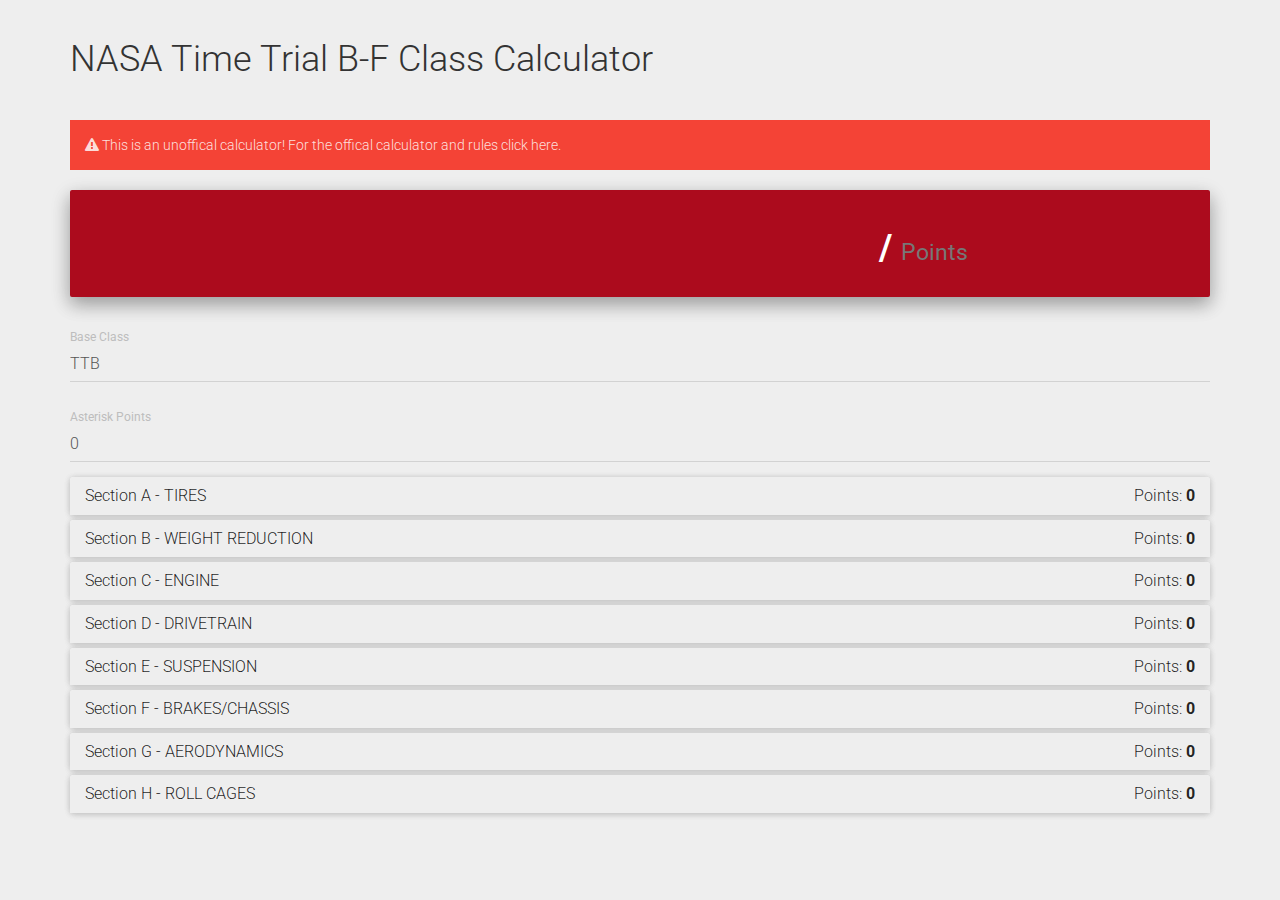
==== commit 9d1ee87d: "Quick styling updates" ====
--- a/index.html
+++ b/index.html
@@ -5,11 +5,17 @@
 		<meta charset="utf-8">
 		<meta name="viewport" content="width=device-width, initial-scale=1.0">
 		<meta http-equiv="X-UA-Compatible" content="IE=edge">
-		<title>NASA Test</title>
-		<!-- Horizon CSS -->
+		<title>NASA TT Calculator</title>
+		
+		<link rel="stylesheet" type="text/css" href="https://fonts.googleapis.com/css?family=Roboto:300,400,500,700">
+  		<link rel="stylesheet" type="text/css" href="https://fonts.googleapis.com/icon?family=Material+Icons">
+
 		<link href="https://maxcdn.bootstrapcdn.com/bootstrap/3.3.6/css/bootstrap.min.css" rel="stylesheet">
 		<link rel="stylesheet" href="https://maxcdn.bootstrapcdn.com/font-awesome/4.6.3/css/font-awesome.min.css">
-		<!--<link href="http://code.jquery.com/mobile/1.4.5/jquery.mobile-1.4.5.min.css" rel="stylesheet">-->
+
+		<link rel="stylesheet" type="text/css" href="lib/bootstrap-material-design.min.css">
+  		<link rel="stylesheet" type="text/css" href="lib/ripples.min.css">
+
 		<!-- Application specific CSS -->
 		<link rel="stylesheet" href="app.css">		
 	</head>
@@ -17,13 +23,12 @@
 		<!-- main content -->
 		<div class="container">
 			<div class="page-header">
-				<h1 class="page-title">NASA Time Trial B-F Class Calculator 2016</h1>
+				<h1 class="page-title">NASA Time Trial B-F Class Calculator</h1>
 			</div>
 			<div class="alert alert-danger">
 				<i class="fa fa-exclamation-triangle" aria-hidden="true"></i> This is an unoffical calculator! For the offical calculator and rules <a target="_blank" href="http://www.nasa-tt.com/Rules">click here.</a>
 			</div>
 		</div>
-		<hr>
 		<div data-spy="affix" data-offset-top="200">
 			<div class="container">
 				<div class="well class-point-panel text-white">
@@ -41,40 +46,34 @@
 		<div class="container">
 			<div class="row">
 				<div class="col-md-12">
-					<form class="tt-calc-form form-horizontal">
-						<div class="form-group">
-							<label class="col-sm-2 control-label" for="baseClass">Base Class</label>
-							<div class="col-sm-10">
-								<select class="form-control input" id="baseClassSelect" name="baseClass">
-									<option value="TTB">TTB</option>
-									<option value="TTC">TTC</option>
-									<option value="TTD">TTD</option>
-									<option value="TTE">TTE</option>
-									<option value="TTF">TTF</option>
-									<option value="TTG">TTG</option>
-									<option value="TTH">TTH</option>
-								</select>
-							</div>
-						</div>
-						<div class="form-group">
-							<label class="col-sm-2 control-label" for="asterixPoints">Asterisk Points</label>
-							<div class="col-sm-10">
-								<select class="form-control dropdown-input" name="asterixPoints">
-									<option value="0" selected="">0</option>
-									<option value="7">7</option>
-									<option value="14">14</option>
-								</select>
-							</div>
-						</div>
-					</form>
+					<div class="form-group label-static">
+						<label class="control-label" for="baseClass">Base Class</label>
+						<select class="form-control input" id="baseClassSelect" name="baseClass">
+							<option value="TTB">TTB</option>
+							<option value="TTC">TTC</option>
+							<option value="TTD">TTD</option>
+							<option value="TTE">TTE</option>
+							<option value="TTF">TTF</option>
+							<option value="TTG">TTG</option>
+							<option value="TTH">TTH</option>
+						</select>
+					</div>
+					<div class="form-group label-static">
+						<label class="control-label" for="asterixPoints">Asterisk Points</label>
+						<select class="form-control dropdown-input" name="asterixPoints">
+							<option value="0" selected="">0</option>
+							<option value="7">7</option>
+							<option value="14">14</option>
+						</select>
+					</div>
 				</div>
 			</div>
 			
 			<div class="panel-group" id="accordion" role="tablist" aria-multiselectable="false">
 				<div class="panel panel-default">
-					<div class="panel-heading" role="tab" id="heading-tires">
+					<div class="panel-heading" role="tab" id="heading-tires" data-toggle="collapse" data-parent="#accordion" href="#collapse-tires" aria-expanded="true" aria-controls="collapse-tires">
 						<h4 class="panel-title">
-							<a role="button" data-toggle="collapse" data-parent="#accordion" href="#collapse-tires" aria-expanded="true" aria-controls="collapse-tires">
+							<a role="button">
 							  Section A - TIRES<span class="pull-right">Points: <strong id="subtotal-tires">0</strong></span>
 							</a>
 						</h4>
@@ -84,73 +83,82 @@
 							<div class="checkbox">
 								<label>
 									<input type="checkbox" class="checkbox-input" data-points="22" data-section="tires" name="A1">
-									&nbsp;<strong>A1</strong> - The following DOT approved R-Compound Tires: BFG R1S, Goodyear Eagle RS AC, Hoosier A7, Hankook Z217 (C90 & C91 Compounds), Hoosier Wet DOT (if used in dry conditions) +22
-								</label>
+									<span class="checkbox-material"><span class="check"></span></span>&nbsp;<strong>A1</strong> - The following DOT approved R-Compound Tires +22
+								</label>
+								<p class="help-block">BFG R1S, Goodyear Eagle RS AC, Hoosier A7, Hankook Z217 (C90 & C91 Compounds), Hoosier Wet DOT (if used in dry conditions)</p>
 							</div>
 							
 							<div class="checkbox">
 								<label>
 									<input type="checkbox" class="checkbox-input" data-points="17" data-section="tires" name="A2">
-									&nbsp;<strong>A2</strong> - The following DOT approved R-Compound Tires: Hoosier A6 +17
-								</label>
+									<span class="checkbox-material"><span class="check"></span></span>&nbsp;<strong>A2</strong> - The following DOT approved R-Compound Tires +17
+								</label>
+								<p class="help-block">Hoosier A6</p>
 							</div>
 							
 							<div class="checkbox">
 								<label>
 									<input type="checkbox" class="checkbox-input" data-points="10" data-section="tires" name="A3">
-									&nbsp;<strong>A3</strong> - The following DOT approved R-Compound Tires: BFG R1, Goodyear RS, Hankook Z214 (C71, C70, C51, C50), Hoosier R7, Kumho V710 +10
-								</label>
+									<span class="checkbox-material"><span class="check"></span></span>&nbsp;<strong>A3</strong> - The following DOT approved R-Compound Tires +10
+								</label>
+								<p class="help-block">BFG R1, Goodyear RS, Hankook Z214 (C71, C70, C51, C50), Hoosier R7, Kumho V710</p>
 							</div>
 							
 							<div class="checkbox">
 								<label>
 									<input type="checkbox" class="checkbox-input" data-points="9" data-section="tires" name="A4">
-									&nbsp;<strong>A4</strong> - The following DOT approved R-compound tires: Hoosier SM7 +9
-								</label>
+									<span class="checkbox-material"><span class="check"></span></span>&nbsp;<strong>A4</strong> - The following DOT approved R-compound tires +9
+								</label>
+								<p class="help-block">Hoosier SM7</p>
 							</div>
 							
 							<div class="checkbox">
 								<label>
 									<input type="checkbox" class="checkbox-input" data-points="8" data-section="tires" name="A5">
-									&nbsp;<strong>A5</strong> - The following DOT approved R-Compound Tires: Hoosier R6, Hoosier SM6 (note: CTSC EC-Dry Tires (225, 245, 275) OK) +8
-								</label>
+									<span class="checkbox-material"><span class="check"></span></span>&nbsp;<strong>A5</strong> - The following DOT approved R-Compound Tires +8
+								</label>
+								<p class="help-block">Hoosier R6, Hoosier SM6 (note: CTSC EC-Dry Tires (225, 245, 275) OK)</p>
 							</div>
 							
 							<div class="checkbox">
 								<label>
 									<input type="checkbox" class="checkbox-input" data-points="7" data-section="tires" name="A6">
-									&nbsp;<strong>A6</strong> - The following DOT approved R-Compound Tires: Toyo Proxes RR, Hankook TD, Pirelli Trofeo R +7
-								</label>
+									<span class="checkbox-material"><span class="check"></span></span>&nbsp;<strong>A6</strong> - The following DOT approved R-Compound Tires +7
+								</label>
+								<p class="help-block">Toyo Proxes RR, Hankook TD, Pirelli Trofeo R</p>
 							</div>
 							
 							<div class="checkbox">
 								<label>
 									<input type="checkbox" class="checkbox-input" data-points="6" data-section="tires" name="A7">
-									&nbsp;<strong>A7</strong> - The Following DOT approved tires and those R-compound tires with a UTQG treadwear rating over 40:  BFG Rival S, Bridgestone REO71-R, Maxxis RC-1 (ex. Kumho V700, Kumho V720, Michelin Pilot Sport Cup & MPS Cup 2, Nitto NT01, Pirelli PZero Corsa, Toyo R888, Toyo RA-1, Yokohama A048, etc.) +6
-								</label>
+									<span class="checkbox-material"><span class="check"></span></span>&nbsp;<strong>A7</strong> - The Following DOT approved tires and those R-compound tires with a UTQG treadwear rating over 40 +6
+								</label>
+								<p class="help-block">BFG Rival S, Bridgestone REO71-R, Maxxis RC-1 (ex. Kumho V700, Kumho V720, Michelin Pilot Sport Cup & MPS Cup 2, Nitto NT01, Pirelli PZero Corsa, Toyo R888, Toyo RA-1, Yokohama A048, etc.)</p>
 							</div>
 							
 							<div class="checkbox">
 								<label>
 									<input type="checkbox" class="checkbox-input" data-points="2" data-section="tires" name="A8">
-									&nbsp;<strong>A8</strong> - DOT-Approved (non-R-compound) tires with a UTQG treadwear rating of 120-200 (ex. BFG g-Force Rival, Toyo R1R, Dunlop Direzza Sport ZII Star Spec, Bridgestone Potenza RE070, Kumho Ecsta XS, Yokohama Advan A046 & Neova AD08, Hankook R-S3) +2
-								</label>
+									<span class="checkbox-material"><span class="check"></span></span>&nbsp;<strong>A8</strong> - DOT-Approved (non-R-compound) tires with a UTQG treadwear rating of 120-200 +2
+								</label>
+								<p class="help-block">Ex. BFG g-Force Rival, Toyo R1R, Dunlop Direzza Sport ZII Star Spec, Bridgestone Potenza RE070, Kumho Ecsta XS, Yokohama Advan A046 & Neova AD08, Hankook R-S3)</p>
 							</div>
 							
 							<div class="checkbox">
 								<label>
 									<input type="checkbox" class="checkbox-input" data-points="30" data-section="tires" name="A9">
-									&nbsp;<strong>A9</strong> - Non-DOT slicks +30 (note - certain Non-DOT tires such as Continental Tire Series Tires are +10 - see ruleset for list)
-								</label>
-							</div>
-							<br><br>
-							<div>
+									<span class="checkbox-material"><span class="check"></span></span>&nbsp;<strong>A9</strong> - Non-DOT slicks +30
+								</label>
+								<p class="help-block">Note: Certain Non-DOT tires such as Continental Tire Series Tires are +10 - see ruleset for list</p>
+							</div>
+							<br>
+							<div class="form-group label-floating">
+								<label class="control-label" for="actualTireSize">Actual Largest Tire Size</label>
 								<input type="number" class="form-control tire-size-input" name="actualTireSize" id="actualTireSize" data-section="tires" value="245">
-								<label for="actualTireSize">Actual Largest Tire Size</label>
-							</div>
-							<div>
+							</div>
+							<div class="form-group label-floating">
+								<label class="control-label" for="baseClassTireSize">Base Class Tire Size</label>
 								<input type="number" class="form-control tire-size-input" name="baseClassTireSize" id="baseClassTireSize" data-section="tires" value="245" disabled>
-								<label for="baseClassTireSize">Base Class Tire Size</label>
 							</div>
 							<div>
 								<strong id="tireSizeDifference">0</strong> mm difference = <strong id="tireSizePoints">0</strong> points
@@ -161,22 +169,22 @@
 					</div>
 				</div>
 				<div class="panel panel-default">
-					<div class="panel-heading" role="tab" id="heading-weight">
+					<div class="panel-heading" role="tab" id="heading-weight" data-toggle="collapse" data-parent="#accordion" href="#collapse-weight" aria-expanded="true" aria-controls="collapse-weight">
 						<h4 class="panel-title">
-							<a role="button" data-toggle="collapse" data-parent="#accordion" href="#collapse-weight" aria-expanded="true" aria-controls="collapse-weight">
+							<a role="button">
 							  Section B - WEIGHT REDUCTION<span class="pull-right">Points: <strong id="subtotal-weight">0</strong></span>
 							</a>
 						</h4>
 					</div>
 					<div id="collapse-weight" class="panel-collapse collapse" role="tabpanel" aria-labelledby="heading-weight">
 						<div class="panel-body">
-							<div>
+							<div class="form-group label-floating">
+								<label class="control-label" for="baseWeight">Base Weight/Listed Weight</label>
 								<input type="number" class="form-control weight-input" name="baseWeight" id="baseWeight" value="3000">
-								<label for="baseWeight">Base Weight/Listed Weight</label>
-							</div>
-							<div>
+							</div>
+							<div class="form-group label-floating">
+								<label class="control-label" for="competitionWeight">Minimum Competition Weight</label>
 								<input type="number" class="form-control weight-input" name="competitionWeight" id="competitionWeight" value="3000">
-								<label for="competitionWeight">Minimum Competition Weight</label>
 							</div>
 							<div>
 								<strong id="weightDifference">0</strong> lbs reduction = <strong id="weightPoints">0</strong> points
@@ -185,9 +193,9 @@
 					</div>
 				</div>
 				<div class="panel panel-default">
-					<div class="panel-heading" role="tab" id="heading-engine">
+					<div class="panel-heading" role="tab" id="heading-engine" data-toggle="collapse" data-parent="#accordion" href="#collapse-engine" aria-expanded="true" aria-controls="collapse-engine">
 						<h4 class="panel-title">
-							<a role="button" data-toggle="collapse" data-parent="#accordion" href="#collapse-engine" aria-expanded="true" aria-controls="collapse-engine">
+							<a role="button">
 							  Section C - ENGINE<span class="pull-right">Points: <strong id="subtotal-engine">0</strong></span>
 							</a>
 						</h4>
@@ -204,7 +212,7 @@
 							<div class="checkbox">
 								<label>
 									<input type="checkbox" class="checkbox-input" data-points="0" data-section="engine" name="C1">
-									&nbsp;<strong>C1, C2</strong> - See ruleset please. Check box if your car has been reclassified by National Director under either of these rules or if you have a custom reclassification from the National Director
+									<span class="checkbox-material"><span class="check"></span></span>&nbsp;<strong>C1, C2</strong> - See ruleset please. Check box if your car has been reclassified by National Director under either of these rules or if you have a custom reclassification from the National Director
 								</label>
 							</div>
 							
@@ -220,7 +228,7 @@
 							<div class="checkbox">
 								<label>
 									<input type="checkbox" class="checkbox-input" data-points="1" data-section="engine" name="C4">
-									&nbsp;<strong>C4</strong> - Modification of the BTM air intake/box, air filter location, air piping to the turbo/supercharger/intercooler/throttle body/carburetor, or hood/fascia/fender air inlet(s), outlets, or vents +1 (air filter upgrade alone 0 pts.)
+									<span class="checkbox-material"><span class="check"></span></span>&nbsp;<strong>C4</strong> - Modification of the BTM air intake/box, air filter location, air piping to the turbo/supercharger/intercooler/throttle body/carburetor, or hood/fascia/fender air inlet(s), outlets, or vents +1 (air filter upgrade alone 0 pts.)
 								</label>
 							</div>
 							
@@ -236,7 +244,7 @@
 							<div class="checkbox">
 								<label>
 									<input type="checkbox" class="checkbox-input" data-points="3" data-section="engine" name="C6">
-									&nbsp;<strong>C6</strong> - Non-BTM or modified carburetor, fuel rail, fuel injectors, fuel pump(s), and/or fuel pressure regulator +2 (no points for fuel pump alone if using BTM fuel and timing maps, sensor inputs, and ignition timing)
+									<span class="checkbox-material"><span class="check"></span></span>&nbsp;<strong>C6</strong> - Non-BTM or modified carburetor, fuel rail, fuel injectors, fuel pump(s), and/or fuel pressure regulator +2 (no points for fuel pump alone if using BTM fuel and timing maps, sensor inputs, and ignition timing)
 								</label>
 							</div>
 							
@@ -256,56 +264,56 @@
 							<div class="checkbox">
 								<label>
 									<input type="checkbox" class="checkbox-input" data-points="6" data-section="engine" name="C8">
-									&nbsp;<strong>C8</strong> - Water injection system +6 (alcohol-water mixtures are not permitted)
+									<span class="checkbox-material"><span class="check"></span></span>&nbsp;<strong>C8</strong> - Water injection system +6 (alcohol-water mixtures are not permitted)
 								</label>
 							</div>
 							
 							<div class="checkbox">
 								<label>
 									<input type="checkbox" class="checkbox-input" data-points="0" data-section="engine" name="C9" disabled>
-									&nbsp;<strong>C9</strong> - C9 - Nitrous Oxide injection is not permitted
+									<span class="checkbox-material"><span class="check"></span></span>&nbsp;<strong>C9</strong> - C9 - Nitrous Oxide injection is not permitted
 								</label>
 							</div>
 							
 							<div class="checkbox">
 								<label>
 									<input type="checkbox" class="checkbox-input" data-points="1" data-section="engine" name="C10">
-									&nbsp;<strong>C10</strong> - Replacement pulleys (other than for supercharger) or non-electrical fan removal +1
+									<span class="checkbox-material"><span class="check"></span></span>&nbsp;<strong>C10</strong> - Replacement pulleys (other than for supercharger) or non-electrical fan removal +1
 								</label>
 							</div>
 							
 							<div class="checkbox">
 								<label>
 									<input type="checkbox" class="checkbox-input" data-points="4" data-section="engine" name="C11">
-									&nbsp;<strong>C11</strong> - Replacement pulley for BTM supercharger or replacement of any pulley that affects BTM supercharger speed +4
+									<span class="checkbox-material"><span class="check"></span></span>&nbsp;<strong>C11</strong> - Replacement pulley for BTM supercharger or replacement of any pulley that affects BTM supercharger speed +4
 								</label>
 							</div>
 							
 							<div class="checkbox">
 								<label>
 									<input type="checkbox" class="checkbox-input" data-points="4" data-section="engine" name="C12">
-									&nbsp;<strong>C12</strong> - Aftermarket boost controller or modification/alteration of the BTM vacuum line(s) that serve to function as a boost controller +4
+									<span class="checkbox-material"><span class="check"></span></span>&nbsp;<strong>C12</strong> - Aftermarket boost controller or modification/alteration of the BTM vacuum line(s) that serve to function as a boost controller +4
 								</label>
 							</div>
 							
 							<div class="checkbox">
 								<label>
 									<input type="checkbox" class="checkbox-input" data-points="3" data-section="engine" name="C13">
-									&nbsp;<strong>C13</strong> - Aftermarket or Modified Wastegate Actuator, wastegate, or vacuum line(s) that serve to control the wastegate actuator function or increase peak boost +3
+									<span class="checkbox-material"><span class="check"></span></span>&nbsp;<strong>C13</strong> - Aftermarket or Modified Wastegate Actuator, wastegate, or vacuum line(s) that serve to control the wastegate actuator function or increase peak boost +3
 								</label>
 							</div>
 							
 							<div class="checkbox">
 								<label>
 									<input type="checkbox" class="checkbox-input" data-points="7" data-section="engine" name="C14">
-									&nbsp;<strong>C14</strong> - Add aftermarket intercooler +7
+									<span class="checkbox-material"><span class="check"></span></span>&nbsp;<strong>C14</strong> - Add aftermarket intercooler +7
 								</label>
 							</div>
 							
 							<div class="checkbox">
 								<label>
 									<input type="checkbox" class="checkbox-input" data-points="4" data-section="engine" name="C15">
-									&nbsp;<strong>C15</strong> - Non-BTM or modified intercooler +4 (Intercooler sprayers must meet BTM definition, otherwise not allowed)
+									<span class="checkbox-material"><span class="check"></span></span>&nbsp;<strong>C15</strong> - Non-BTM or modified intercooler +4 (Intercooler sprayers must meet BTM definition, otherwise not allowed)
 								</label>
 							</div>
 							
@@ -325,14 +333,14 @@
 							<div class="checkbox">
 								<label>
 									<input type="checkbox" class="checkbox-input" data-points="6" data-section="engine" name="C17">
-									&nbsp;<strong>C17</strong> - Modified or Non-BTM camshafts, rocker arms, pushrods, or cam timing gears (for one or more) +6
+									<span class="checkbox-material"><span class="check"></span></span>&nbsp;<strong>C17</strong> - Modified or Non-BTM camshafts, rocker arms, pushrods, or cam timing gears (for one or more) +6
 								</label>
 							</div>
 							
 							<div class="checkbox">
 								<label>
 									<input type="checkbox" class="checkbox-input" data-points="6" data-section="engine" name="C18">
-									&nbsp;<strong>C18</strong> - Valve size change, modified, ported, and/or polished BTM heads (other than simple shaving of the head only) + 6
+									<span class="checkbox-material"><span class="check"></span></span>&nbsp;<strong>C18</strong> - Valve size change, modified, ported, and/or polished BTM heads (other than simple shaving of the head only) + 6
 								</label>
 							</div>
 							
@@ -350,7 +358,7 @@
 							<div class="checkbox">
 								<label>
 									<input type="checkbox" class="checkbox-input" data-points="4" data-section="engine" name="C20">
-									&nbsp;<strong>C20</strong> - De-stroked engine +4
+									<span class="checkbox-material"><span class="check"></span></span>&nbsp;<strong>C20</strong> - De-stroked engine +4
 								</label>
 							</div>
 							
@@ -365,28 +373,28 @@
 							<div class="checkbox">
 								<label>
 									<input type="checkbox" class="checkbox-input" data-points="5" data-section="engine" name="C22">
-									&nbsp;<strong>C22</strong> - Modification, porting, or replacement of the BTM exhaust manifold or header(s) (includes any/all other exhaust and catalytic converter modifications) +5
+									<span class="checkbox-material"><span class="check"></span></span>&nbsp;<strong>C22</strong> - Modification, porting, or replacement of the BTM exhaust manifold or header(s) (includes any/all other exhaust and catalytic converter modifications) +5
 								</label>
 							</div>
 							<div class="checkbox">
 								<label>
 									<input type="checkbox" class="checkbox-input" data-points="3" data-section="engine" name="C23">
-									&nbsp;<strong>C23</strong> - Any modification to the BTM exhaust piping and/or catalytic converter (includes muffler modification or replacement) +3
+									<span class="checkbox-material"><span class="check"></span></span>&nbsp;<strong>C23</strong> - Any modification to the BTM exhaust piping and/or catalytic converter (includes muffler modification or replacement) +3
 								</label>
 							</div>
 							<div class="checkbox">
 								<label>
 									<input type="checkbox" class="checkbox-input" data-points="4" data-section="engine" name="C24">
-									&nbsp;<strong>C24</strong> - Non-BTM or modified resonator(s) or muffler(s) only (no exhaust piping modifications) +1
+									<span class="checkbox-material"><span class="check"></span></span>&nbsp;<strong>C24</strong> - Non-BTM or modified resonator(s) or muffler(s) only (no exhaust piping modifications) +1
 								</label>
 							</div>
 						</div>
 					</div>
 				</div>
 				<div class="panel panel-default">
-					<div class="panel-heading" role="tab" id="heading-drivetrain">
+					<div class="panel-heading" role="tab" id="heading-drivetrain" data-toggle="collapse" data-parent="#accordion" href="#collapse-drivetrain" aria-expanded="true" aria-controls="collapse-drivetrain">
 						<h4 class="panel-title">
-							<a role="button" data-toggle="collapse" data-parent="#accordion" href="#collapse-drivetrain" aria-expanded="true" aria-controls="collapse-drivetrain">
+							<a role="button">
 							  Section D - DRIVETRAIN<span class="pull-right">Points: <strong id="subtotal-drivetrain">0</strong></span>
 							</a>
 						</h4>
@@ -396,64 +404,64 @@
 							<div class="checkbox">
 								<label>
 									<input type="checkbox" class="checkbox-input" data-points="7" data-section="drivetrain" name="D1">
-									&nbsp;<strong>D1</strong> - Non-BTM sequential (semi-automatic) or dog-ring transmission (non-synchromesh) - includes altered gear ratios +7 (note - automatic with torque converter exempt)
+									<span class="checkbox-material"><span class="check"></span></span>&nbsp;<strong>D1</strong> - Non-BTM sequential (semi-automatic) or dog-ring transmission (non-synchromesh) - includes altered gear ratios +7 (note - automatic with torque converter exempt)
 								</label>
 							</div>
 							<div class="checkbox">
 								<label>
 									<input type="checkbox" class="checkbox-input" data-points="6" data-section="drivetrain" name="D2">
-									&nbsp;<strong>D2</strong> - Double Clutch Transmissions with altered gear ratios +6 (do not also assess D3 & D4)
+									<span class="checkbox-material"><span class="check"></span></span>&nbsp;<strong>D2</strong> - Double Clutch Transmissions with altered gear ratios +6 (do not also assess D3 & D4)
 								</label>
 							</div>
 							<div class="checkbox">
 								<label>
 									<input type="checkbox" class="checkbox-input" data-points="3" data-section="drivetrain" name="D3">
-									&nbsp;<strong>D3</strong> - Modify number of forward gears in transmission or altered gear ratios +3
+									<span class="checkbox-material"><span class="check"></span></span>&nbsp;<strong>D3</strong> - Modify number of forward gears in transmission or altered gear ratios +3
 								</label>
 							</div>
 							<div class="checkbox">
 								<label>
 									<input type="checkbox" class="checkbox-input" data-points="3" data-section="drivetrain" name="D4">
-									&nbsp;<strong>D4</strong> - Added paddle/electronic shift +3
+									<span class="checkbox-material"><span class="check"></span></span>&nbsp;<strong>D4</strong> - Added paddle/electronic shift +3
 								</label>
 							</div>
 							<div class="checkbox">
 								<label>
 									<input type="checkbox" class="checkbox-input" data-points="3" data-section="drivetrain" name="D5">
-									&nbsp;<strong>D5</strong> - Added limited slip differential or welded/locked differential +3
+									<span class="checkbox-material"><span class="check"></span></span>&nbsp;<strong>D5</strong> - Added limited slip differential or welded/locked differential +3
 								</label>
 							</div>
 							<div class="checkbox">
 								<label>
 									<input type="checkbox" class="checkbox-input" data-points="1" data-section="drivetrain" name="D6">
-									&nbsp;<strong>D6</strong> - Changed or modified limited slip differential (or welded/locked BTM LSD) +1
+									<span class="checkbox-material"><span class="check"></span></span>&nbsp;<strong>D6</strong> - Changed or modified limited slip differential (or welded/locked BTM LSD) +1
 								</label>
 							</div>
 							<div class="checkbox">
 								<label>
 									<input type="checkbox" class="checkbox-input" data-points="3" data-section="drivetrain" name="D7">
-									&nbsp;<strong>D7</strong> - Added traction control +3 (no points if proven disabled during competition)
+									<span class="checkbox-material"><span class="check"></span></span>&nbsp;<strong>D7</strong> - Added traction control +3 (no points if proven disabled during competition)
 								</label>
 							</div>
 							<div class="checkbox">
 								<label>
 									<input type="checkbox" class="checkbox-input" data-points="7" data-section="drivetrain" name="D8">
-									&nbsp;<strong>D8</strong> - Relocation of engine/transmission between 1 and 10 inches of the BTM location +7 (note: relocation of less than 1 inch is not assessed points.  Original engine location shall be based on the BTM rear face of the engine block and BTM crankshaft centerline)
+									<span class="checkbox-material"><span class="check"></span></span>&nbsp;<strong>D8</strong> - Relocation of engine/transmission between 1 and 10 inches of the BTM location +7 (note: relocation of less than 1 inch is not assessed points.  Original engine location shall be based on the BTM rear face of the engine block and BTM crankshaft centerline)
 								</label>
 							</div>
 							<div class="checkbox">
 								<label>
 									<input type="checkbox" class="checkbox-input" data-points="3" data-section="drivetrain" name="D9">
-									&nbsp;<strong>D9</strong> - Modification/upgrade from a fixed to a floating rear axle +3
+									<span class="checkbox-material"><span class="check"></span></span>&nbsp;<strong>D9</strong> - Modification/upgrade from a fixed to a floating rear axle +3
 								</label>
 							</div>
 						</div>
 					</div>
 				</div>
 				<div class="panel panel-default">
-					<div class="panel-heading" role="tab" id="heading-suspension">
+					<div class="panel-heading" role="tab" id="heading-suspension" data-toggle="collapse" data-parent="#accordion" href="#collapse-suspension" aria-expanded="true" aria-controls="collapse-suspension">
 						<h4 class="panel-title">
-							<a role="button" data-toggle="collapse" data-parent="#accordion" href="#collapse-suspension" aria-expanded="true" aria-controls="collapse-suspension">
+							<a role="button">
 							  Section E - SUSPENSION<span class="pull-right">Points: <strong id="subtotal-suspension">0</strong></span>
 							</a>
 						</h4>
@@ -463,142 +471,142 @@
 							<div class="checkbox">
 								<label>
 									<input type="checkbox" class="checkbox-input" data-points="8" data-section="suspension" name="E1">
-									&nbsp;<strong>E1</strong> - Non-BTM shocks/struts/dampers with an external reservoir or more than two ranges of adjustment - must still take points for springs below in E5.  +8.  (example: compression (bump), low speed rebound and high speed rebound is 3 ranges of adjustment)(May have spherical tops and/or bottoms)
+									<span class="checkbox-material"><span class="check"></span></span>&nbsp;<strong>E1</strong> - Non-BTM shocks/struts/dampers with an external reservoir or more than two ranges of adjustment - must still take points for springs below in E5.  +8.  (example: compression (bump), low speed rebound and high speed rebound is 3 ranges of adjustment)(May have spherical tops and/or bottoms)
 								</label>
 							</div>
 							<div class="checkbox">
 								<label>
 									<input type="checkbox" class="checkbox-input" data-points="5" data-section="suspension" name="E2">
-									&nbsp;<strong>E2</strong> - Non-BTM shocks/struts/dampers with a "piggy back" external reservoir (fixed reservoir w/o connecting hose) OR with shaft diameter 40mm or greater - must still take points for springs below in E5.  +5 (May have spherical tops and/or bottoms)
+									<span class="checkbox-material"><span class="check"></span></span>&nbsp;<strong>E2</strong> - Non-BTM shocks/struts/dampers with a "piggy back" external reservoir (fixed reservoir w/o connecting hose) OR with shaft diameter 40mm or greater - must still take points for springs below in E5.  +5 (May have spherical tops and/or bottoms)
 								</label>
 							</div>
 							<div class="checkbox">
 								<label>
 									<input type="checkbox" class="checkbox-input" data-points="3" data-section="suspension" name="E3">
-									&nbsp;<strong>E3</strong> - Non-BTM or modified/re-valved shocks/struts/dampers +3 (all others)(E5 springs not included)(May have spherical tops and/or bottoms)
+									<span class="checkbox-material"><span class="check"></span></span>&nbsp;<strong>E3</strong> - Non-BTM or modified/re-valved shocks/struts/dampers +3 (all others)(E5 springs not included)(May have spherical tops and/or bottoms)
 								</label>
 							</div>
 							<div class="checkbox">
 								<label>
 									<input type="checkbox" class="checkbox-input" data-points="1" data-section="suspension" name="E4">
-									&nbsp;<strong>E4</strong> - Changing the mount orientation/design of the BTM shock and/or spring perch to invert the front shocks/struts (includes non-BTM inverted shocks/struts) +1
+									<span class="checkbox-material"><span class="check"></span></span>&nbsp;<strong>E4</strong> - Changing the mount orientation/design of the BTM shock and/or spring perch to invert the front shocks/struts (includes non-BTM inverted shocks/struts) +1
 								</label>
 							</div>
 							<div class="checkbox">
 								<label>
 									<input type="checkbox" class="checkbox-input" data-points="2" data-section="suspension" name="E5">
-									&nbsp;<strong>E5</strong> - Non-BTM or modified coil springs, bump stops, leaf springs/spacers/brackets, or torsion bars +2
+									<span class="checkbox-material"><span class="check"></span></span>&nbsp;<strong>E5</strong> - Non-BTM or modified coil springs, bump stops, leaf springs/spacers/brackets, or torsion bars +2
 								</label>
 							</div>
 							<div class="checkbox">
 								<label>
 									<input type="checkbox" class="checkbox-input" data-points="2" data-section="suspension" name="E6">
-									&nbsp;<strong>E6</strong> - Conversion of torsion bar/leaf spring suspension to coil spring and strut/shock suspension +2
+									<span class="checkbox-material"><span class="check"></span></span>&nbsp;<strong>E6</strong> - Conversion of torsion bar/leaf spring suspension to coil spring and strut/shock suspension +2
 								</label>
 							</div>
 							<div class="checkbox">
 								<label>
 									<input type="checkbox" class="checkbox-input" data-points="2" data-section="suspension" name="E7">
-									&nbsp;<strong>E7</strong> - Add, replace, remove, or modify anti-roll bars (swaybars - front, rear, or both) or end links - may have spherical joints on the end links and/or relocation of the mounting points without additional assessment.  +2
+									<span class="checkbox-material"><span class="check"></span></span>&nbsp;<strong>E7</strong> - Add, replace, remove, or modify anti-roll bars (swaybars - front, rear, or both) or end links - may have spherical joints on the end links and/or relocation of the mounting points without additional assessment.  +2
 								</label>
 							</div>
 							<div class="checkbox">
 								<label>
 									<input type="checkbox" class="checkbox-input" data-points="4" data-section="suspension" name="E8">
-									&nbsp;<strong>E8</strong> - Non-BTM driver/cockpit adjustable swaybar or other suspension settings +4
+									<span class="checkbox-material"><span class="check"></span></span>&nbsp;<strong>E8</strong> - Non-BTM driver/cockpit adjustable swaybar or other suspension settings +4
 								</label>
 							</div>
 							<div class="checkbox">
 								<label>
 									<input type="checkbox" class="checkbox-input" data-points="4" data-section="suspension" name="E9">
-									&nbsp;<strong>E9</strong> - Replace, modify, or remove control arms (including toe arms/links)(other than plates, shims, or eccentric bolts/bushings for simple camber/caster adjustment only) or RWD/AWD rear trailing arms (may have spherical/metallic joint for the connection to the spindle/knuckle) +4
+									<span class="checkbox-material"><span class="check"></span></span>&nbsp;<strong>E9</strong> - Replace, modify, or remove control arms (including toe arms/links)(other than plates, shims, or eccentric bolts/bushings for simple camber/caster adjustment only) or RWD/AWD rear trailing arms (may have spherical/metallic joint for the connection to the spindle/knuckle) +4
 								</label>
 							</div>
 							<div class="checkbox">
 								<label>
 									<input type="checkbox" class="checkbox-input" data-points="1" data-section="suspension" name="E10">
-									&nbsp;<strong>E10</strong> - Non-BTM rear control arms on FWD vehicles (for stiffness & wheel alignment only, no change in suspension mount or pick-up points from stock) +1  (if both front and rear use E9)
+									<span class="checkbox-material"><span class="check"></span></span>&nbsp;<strong>E10</strong> - Non-BTM rear control arms on FWD vehicles (for stiffness & wheel alignment only, no change in suspension mount or pick-up points from stock) +1  (if both front and rear use E9)
 								</label>
 							</div>
 							<div class="checkbox">
 								<label>
 									<input type="checkbox" class="checkbox-input" data-points="1" data-section="suspension" name="E11">
-									&nbsp;<strong>E11</strong> - Non-OEM rear trailing arms on FWD (for stiffness & wheel alignment only, no change in suspension mount or pick-up points from stock) +1
+									<span class="checkbox-material"><span class="check"></span></span>&nbsp;<strong>E11</strong> - Non-OEM rear trailing arms on FWD (for stiffness & wheel alignment only, no change in suspension mount or pick-up points from stock) +1
 								</label>
 							</div>
 							<div class="checkbox">
 								<label>
 									<input type="checkbox" class="checkbox-input" data-points="6" data-section="suspension" name="E12">
-									&nbsp;<strong>E12</strong> - Using the alternate control arm mounting location on cars equipped BTM with multiple choices +6 (ex to increase track width)
+									<span class="checkbox-material"><span class="check"></span></span>&nbsp;<strong>E12</strong> - Using the alternate control arm mounting location on cars equipped BTM with multiple choices +6 (ex to increase track width)
 								</label>
 							</div>
 							<div class="checkbox">
 								<label>
 									<input type="checkbox" class="checkbox-input" data-points="6" data-section="suspension" name="E13">
-									&nbsp;<strong>E13</strong> - Relocation of front suspension mounting points +6 (Includes modifications to spindles and knuckles that relocate control arm mounting points in space - such as "drop spindles")
+									<span class="checkbox-material"><span class="check"></span></span>&nbsp;<strong>E13</strong> - Relocation of front suspension mounting points +6 (Includes modifications to spindles and knuckles that relocate control arm mounting points in space - such as "drop spindles")
 								</label>
 							</div>
 							<div class="checkbox">
 								<label>
 									<input type="checkbox" class="checkbox-input" data-points="6" data-section="suspension" name="E14">
-									&nbsp;<strong>E14</strong> -  Relocation of rear suspension mounting points +6 (Includes modifications to spindles and knuckles that relocate control arm mounting points in space - such as "drop spindles")
+									<span class="checkbox-material"><span class="check"></span></span>&nbsp;<strong>E14</strong> -  Relocation of rear suspension mounting points +6 (Includes modifications to spindles and knuckles that relocate control arm mounting points in space - such as "drop spindles")
 								</label>
 							</div>
 							<div class="checkbox">
 								<label>
 									<input type="checkbox" class="checkbox-input" data-points="2" data-section="suspension" name="E15">
-									&nbsp;<strong>E15</strong> - Front steering tie rod bump steer modifications or shimming of the steering rack +2
+									<span class="checkbox-material"><span class="check"></span></span>&nbsp;<strong>E15</strong> - Front steering tie rod bump steer modifications or shimming of the steering rack +2
 								</label>
 							</div>
 							<div class="checkbox">
 								<label>
 									<input type="checkbox" class="checkbox-input" data-points="2" data-section="suspension" name="E16">
-									&nbsp;<strong>E16</strong> - Alteration of ball joints/dive angles +2
+									<span class="checkbox-material"><span class="check"></span></span>&nbsp;<strong>E16</strong> - Alteration of ball joints/dive angles +2
 								</label>
 							</div>
 							<div class="checkbox">
 								<label>
 									<input type="checkbox" class="checkbox-input" data-points="4" data-section="suspension" name="E17">
-									&nbsp;<strong>E17</strong> - Add panhard rod or Watt’s link (regardless of whether or not the Watts link replaces a BTM panhard rod or the panhard rod replaces a BTM Watts link) (may have spherical joints without an additional points assessment) +4
+									<span class="checkbox-material"><span class="check"></span></span>&nbsp;<strong>E17</strong> - Add panhard rod or Watt’s link (regardless of whether or not the Watts link replaces a BTM panhard rod or the panhard rod replaces a BTM Watts link) (may have spherical joints without an additional points assessment) +4
 								</label>
 							</div>
 							<div class="checkbox">
 								<label>
 									<input type="checkbox" class="checkbox-input" data-points="2" data-section="suspension" name="E18">
-									&nbsp;<strong>E18</strong> - Replace or modify a BTM panhard rod or Watt’s link (may have spherical joints without additional assessment) +2
+									<span class="checkbox-material"><span class="check"></span></span>&nbsp;<strong>E18</strong> - Replace or modify a BTM panhard rod or Watt’s link (may have spherical joints without additional assessment) +2
 								</label>
 							</div>
 							<div class="checkbox">
 								<label>
 									<input type="checkbox" class="checkbox-input" data-points="4" data-section="suspension" name="E19">
-									&nbsp;<strong>E19</strong> - Add torque arm +4
+									<span class="checkbox-material"><span class="check"></span></span>&nbsp;<strong>E19</strong> - Add torque arm +4
 								</label>
 							</div>
 							<div class="checkbox">
 								<label>
 									<input type="checkbox" class="checkbox-input" data-points="2" data-section="suspension" name="E20">
-									&nbsp;<strong>E20</strong> - Replace or modify a BTM torque arm +2
+									<span class="checkbox-material"><span class="check"></span></span>&nbsp;<strong>E20</strong> - Replace or modify a BTM torque arm +2
 								</label>
 							</div>
 							<div class="checkbox">
 								<label>
 									<input type="checkbox" class="checkbox-input" data-points="4" data-section="suspension" name="E21">
-									&nbsp;<strong>E21</strong> -  Add a 3rd link to the rear suspension that does not penetrate the floor +4
+									<span class="checkbox-material"><span class="check"></span></span>&nbsp;<strong>E21</strong> -  Add a 3rd link to the rear suspension that does not penetrate the floor +4
 								</label>
 							</div>
 							<div class="checkbox">
 								<label>
 									<input type="checkbox" class="checkbox-input" data-points="3" data-section="suspension" name="E22">
-									&nbsp;<strong>E22</strong> - Metallic replacement suspension bushings (Heim joints/spherical joints) +3 (except for shock tops or bottoms assessed in E.1),E.2), or E.3) above, pillow ball camber plate joints, sway bar endlinks if taking modification E7, control arm spindle/knuckle joints if taking mod E9, and/or Panhard/Watts/3rd link parts if taking mod(s) E17/E18/E19/E20/E21)
+									<span class="checkbox-material"><span class="check"></span></span>&nbsp;<strong>E22</strong> - Metallic replacement suspension bushings (Heim joints/spherical joints) +3 (except for shock tops or bottoms assessed in E.1),E.2), or E.3) above, pillow ball camber plate joints, sway bar endlinks if taking modification E7, control arm spindle/knuckle joints if taking mod E9, and/or Panhard/Watts/3rd link parts if taking mod(s) E17/E18/E19/E20/E21)
 								</label>
 							</div>
 						</div>
 					</div>
 				</div>
 				<div class="panel panel-default">
-					<div class="panel-heading" role="tab" id="heading-chassis">
+					<div class="panel-heading" role="tab" id="heading-chassis" data-toggle="collapse" data-parent="#accordion" href="#collapse-chassis" aria-expanded="true" aria-controls="collapse-chassis">
 						<h4 class="panel-title">
-							<a role="button" data-toggle="collapse" data-parent="#accordion" href="#collapse-chassis" aria-expanded="true" aria-controls="collapse-chassis">
+							<a role="button">
 							  Section F - BRAKES/CHASSIS<span class="pull-right">Points: <strong id="subtotal-chassis">0</strong></span>
 							</a>
 						</h4>
@@ -608,40 +616,40 @@
 							<div class="checkbox">
 								<label>
 									<input type="checkbox" class="checkbox-input" data-points="2" data-section="chassis" name="F1">
-									&nbsp;<strong>F1</strong> - Non-BTM, modified, or relocated brake calipers and/or brake caliper brackets and/or brake rotor diameter +2
+									<span class="checkbox-material"><span class="check"></span></span>&nbsp;<strong>F1</strong> - Non-BTM, modified, or relocated brake calipers and/or brake caliper brackets and/or brake rotor diameter +2
 								</label>
 							</div>
 							<div class="checkbox">
 								<label>
 									<input type="checkbox" class="checkbox-input" data-points="1" data-section="chassis" name="F2">
-									&nbsp;<strong>F2</strong> - Add front lower stress/arm brace (two attachment points maximum) +1
+									<span class="checkbox-material"><span class="check"></span></span>&nbsp;<strong>F2</strong> - Add front lower stress/arm brace (two attachment points maximum) +1
 								</label>
 							</div>
 							<div class="checkbox">
 								<label>
 									<input type="checkbox" class="checkbox-input" data-points="1" data-section="chassis" name="F3">
-									&nbsp;<strong>F3</strong> - Add a third or more attachment point to front or rear strut tower bar (or replace existing/BTM 3 attachment point brace) +1 (Additional attachment points must not be tied to any other type of mounting point with anything other than sheetmetal)
+									<span class="checkbox-material"><span class="check"></span></span>&nbsp;<strong>F3</strong> - Add a third or more attachment point to front or rear strut tower bar (or replace existing/BTM 3 attachment point brace) +1 (Additional attachment points must not be tied to any other type of mounting point with anything other than sheetmetal)
 								</label>
 							</div>
 							<div class="checkbox">
 								<label>
 									<input type="checkbox" class="checkbox-input" data-points="3" data-section="chassis" name="F4">
-									&nbsp;<strong>F4</strong> - Add or modify other chassis stiffening devices or fabricated parts (such as lower stress/arm braces with > 2 attachment points, subframe connectors, subframe braces, subframe mounts, and/or non-rubber or non-poly subframe mounts/bushings, etc.) +3
+									<span class="checkbox-material"><span class="check"></span></span>&nbsp;<strong>F4</strong> - Add or modify other chassis stiffening devices or fabricated parts (such as lower stress/arm braces with > 2 attachment points, subframe connectors, subframe braces, subframe mounts, and/or non-rubber or non-poly subframe mounts/bushings, etc.) +3
 								</label>
 							</div>
 							<div class="checkbox">
 								<label>
 									<input type="checkbox" class="checkbox-input" data-points="6" data-section="chassis" name="F5">
-									&nbsp;<strong>F5</strong> - Increase in track width greater than 4 inches due to non-BTM axles, control arms, brake rotors/hats, wheel spacers, hubs, wheel offset, and/or camber adjustment.  +6  (measured from the inside of one tire to the outside of the opposite tire at ground level - averaging the measurements in front of and behind the contact patch to negate the effect of toe)
+									<span class="checkbox-material"><span class="check"></span></span>&nbsp;<strong>F5</strong> - Increase in track width greater than 4 inches due to non-BTM axles, control arms, brake rotors/hats, wheel spacers, hubs, wheel offset, and/or camber adjustment.  +6  (measured from the inside of one tire to the outside of the opposite tire at ground level - averaging the measurements in front of and behind the contact patch to negate the effect of toe)
 								</label>
 							</div>
 						</div>
 					</div>
 				</div>
 				<div class="panel panel-default">
-					<div class="panel-heading" role="tab" id="heading-aerodynamics">
+					<div class="panel-heading" role="tab" id="heading-aerodynamics" data-toggle="collapse" data-parent="#accordion" href="#collapse-aerodynamics" aria-expanded="true" aria-controls="collapse-aerodynamics">
 						<h4 class="panel-title">
-							<a role="button" data-toggle="collapse" data-parent="#accordion" href="#collapse-aerodynamics" aria-expanded="true" aria-controls="collapse-aerodynamics">
+							<a role="button">
 							  Section G - AERODYNAMICS<span class="pull-right">Points: <strong id="subtotal-aerodynamics">0</strong></span>
 							</a>
 						</h4>
@@ -660,73 +668,73 @@
 							<div class="checkbox">
 								<label>
 									<input type="checkbox" class="checkbox-input" data-points="3" data-section="aerodynamics" name="G2">
-									&nbsp;<strong>G2</strong> - Add, replace or modify a single front splitter +3  This part may extend horizontally past the side of the vehicle no greater than 5".  If any portion of this part that protrudes from the side of the vehicle is not parallel to the ground then additional points must be assessed for canards in G3 below.  No material, filler or part may extend beyond the vertical reach of the BTM front fascia without taking points for fascia modification points above in G1.
+									<span class="checkbox-material"><span class="check"></span></span>&nbsp;<strong>G2</strong> - Add, replace or modify a single front splitter +3  This part may extend horizontally past the side of the vehicle no greater than 5".  If any portion of this part that protrudes from the side of the vehicle is not parallel to the ground then additional points must be assessed for canards in G3 below.  No material, filler or part may extend beyond the vertical reach of the BTM front fascia without taking points for fascia modification points above in G1.
 								</label>
 							</div>
 							<div class="checkbox">
 								<label>
 									<input type="checkbox" class="checkbox-input" data-points="2" data-section="aerodynamics" name="G3">
-									&nbsp;<strong>G3</strong> - Add or modify canards/winglets (includes portions of an added/modified/replaced fascia that provide a downward force other than that listed in G2 above) +2
+									<span class="checkbox-material"><span class="check"></span></span>&nbsp;<strong>G3</strong> - Add or modify canards/winglets (includes portions of an added/modified/replaced fascia that provide a downward force other than that listed in G2 above) +2
 								</label>
 							</div>
 							<div class="checkbox">
 								<label>
 									<input type="checkbox" class="checkbox-input" data-points="4" data-section="aerodynamics" name="G4">
-									&nbsp;<strong>G4</strong> - Add, replace, or modify rear wing and/or spoiler +4  (a rear wing or spoiler may not exceed a height of 8" above the roofline (or BTM windshield height for convertibles), or a width greater than the width of the car body.  (note additional points must be assessed for end plates greater than 12" in height G8 below))
+									<span class="checkbox-material"><span class="check"></span></span>&nbsp;<strong>G4</strong> - Add, replace, or modify rear wing and/or spoiler +4  (a rear wing or spoiler may not exceed a height of 8" above the roofline (or BTM windshield height for convertibles), or a width greater than the width of the car body.  (note additional points must be assessed for end plates greater than 12" in height G8 below))
 								</label>
 							</div>
 							<div class="checkbox">
 								<label>
 									<input type="checkbox" class="checkbox-input" data-points="5" data-section="aerodynamics" name="G5">
-									&nbsp;<strong>G5</strong> - Add or fabricate flat bottom/belly tray (rearward of the centerline of the front axle) +5
+									<span class="checkbox-material"><span class="check"></span></span>&nbsp;<strong>G5</strong> - Add or fabricate flat bottom/belly tray (rearward of the centerline of the front axle) +5
 								</label>
 							</div>
 							<div class="checkbox">
 								<label>
 									<input type="checkbox" class="checkbox-input" data-points="2" data-section="aerodynamics" name="G6">
-									&nbsp;<strong>G6</strong> - Add rear diffuser +2 (note: additional points must be assessed for any vertical panels in the diffuser that exceed 5" in height per G8 below) (If taking +2 here for G.6) do not also take assessment for G.7) below)
+									<span class="checkbox-material"><span class="check"></span></span>&nbsp;<strong>G6</strong> - Add rear diffuser +2 (note: additional points must be assessed for any vertical panels in the diffuser that exceed 5" in height per G8 below) (If taking +2 here for G.6) do not also take assessment for G.7) below)
 								</label>
 							</div>
 							<div class="checkbox">
 								<label>
 									<input type="checkbox" class="checkbox-input" data-points="1" data-section="aerodynamics" name="G7">
-									&nbsp;<strong>G7</strong> - Replace or modify BTM rear diffuser, rear bumper cover, or rear “fascia” +1 (note: additional points must be assessed for any vertical panels in the diffuser that exceed 5" in height per G8 below)
+									<span class="checkbox-material"><span class="check"></span></span>&nbsp;<strong>G7</strong> - Replace or modify BTM rear diffuser, rear bumper cover, or rear “fascia” +1 (note: additional points must be assessed for any vertical panels in the diffuser that exceed 5" in height per G8 below)
 								</label>
 							</div>
 							<div class="checkbox">
 								<label>
 									<input type="checkbox" class="checkbox-input" data-points="2" data-section="aerodynamics" name="G8">
-									&nbsp;<strong>G8</strong> - Add rear vertical panels in any location (note: see G4, G7 and G10) +2
+									<span class="checkbox-material"><span class="check"></span></span>&nbsp;<strong>G8</strong> - Add rear vertical panels in any location (note: see G4, G7 and G10) +2
 								</label>
 							</div>
 							<div class="checkbox">
 								<label>
 									<input type="checkbox" class="checkbox-input" data-points="2" data-section="aerodynamics" name="G9">
-									&nbsp;<strong>G9</strong> - Add or modify side skirts +2 (side skirts must be vertical only or an OEM option only, and cannot connect to any other aero component)
+									<span class="checkbox-material"><span class="check"></span></span>&nbsp;<strong>G9</strong> - Add or modify side skirts +2 (side skirts must be vertical only or an OEM option only, and cannot connect to any other aero component)
 								</label>
 							</div>
 							<div class="checkbox">
 								<label>
 									<input type="checkbox" class="checkbox-input" data-points="1" data-section="aerodynamics" name="G10">
-									&nbsp;<strong>G10</strong> - Add vortex generator to roof, rear window, or rear deck lid +1 (note: additional points must be assessed for any vertical panel of the vortex generator that is greater than 5" in height per G8 above)
+									<span class="checkbox-material"><span class="check"></span></span>&nbsp;<strong>G10</strong> - Add vortex generator to roof, rear window, or rear deck lid +1 (note: additional points must be assessed for any vertical panel of the vortex generator that is greater than 5" in height per G8 above)
 								</label>
 							</div>
 							<div class="checkbox">
 								<label>
 									<input type="checkbox" class="checkbox-input" data-points="7" data-section="aerodynamics" name="G11">
-									&nbsp;<strong>G11</strong> - Removal of the front windshield/windshield frame +7 (raking is not permitted)
+									<span class="checkbox-material"><span class="check"></span></span>&nbsp;<strong>G11</strong> - Removal of the front windshield/windshield frame +7 (raking is not permitted)
 								</label>
 							</div>
 							<div class="checkbox">
 								<label>
 									<input type="checkbox" class="checkbox-input" data-points="2" data-section="aerodynamics" name="G12">
-									&nbsp;<strong>G12</strong> - Front side window frame air dams/diverters (driver and/or passenger side) +2
+									<span class="checkbox-material"><span class="check"></span></span>&nbsp;<strong>G12</strong> - Front side window frame air dams/diverters (driver and/or passenger side) +2
 								</label>
 							</div>
 							<div class="checkbox">
 								<label>
 									<input type="checkbox" class="checkbox-input" data-points="5" data-section="aerodynamics" name="G13">
-									&nbsp;<strong>G13</strong> - Add a non-OEM hardtop to a convertible that is not the identical shape and size of either the BTM or OEM option hardtop for that car model.  +5  (note: the top must not extend rearward of the front edge of the rear deck lid - "fastback" tops and tonneau covers are not permitted)
+									<span class="checkbox-material"><span class="check"></span></span>&nbsp;<strong>G13</strong> - Add a non-OEM hardtop to a convertible that is not the identical shape and size of either the BTM or OEM option hardtop for that car model.  +5  (note: the top must not extend rearward of the front edge of the rear deck lid - "fastback" tops and tonneau covers are not permitted)
 								</label>
 							</div>
 							<br>
@@ -737,9 +745,9 @@
 					</div>
 				</div>
 				<div class="panel panel-default">
-					<div class="panel-heading" role="tab" id="heading-rollcage">
+					<div class="panel-heading" role="tab" id="heading-rollcage" data-toggle="collapse" data-parent="#accordion" href="#collapse-rollcage" aria-expanded="true" aria-controls="collapse-rollcage">
 						<h4 class="panel-title">
-							<a role="button" data-toggle="collapse" data-parent="#accordion" href="#collapse-rollcage" aria-expanded="true" aria-controls="collapse-rollcage">
+							<a role="button">
 							  Section H - ROLL CAGES<span class="pull-right">Points: <strong id="subtotal-rollcage">0</strong></span>
 							</a>
 						</h4>
@@ -753,13 +761,13 @@
 							<div class="checkbox">
 								<label>
 									<input type="checkbox" class="checkbox-input" data-points="2" data-section="rollcage" name="H1">
-									&nbsp;<strong>H1</strong> - One or more bars that penetrate the front bulkhead/firewall +2
+									<span class="checkbox-material"><span class="check"></span></span>&nbsp;<strong>H1</strong> - One or more bars that penetrate the front bulkhead/firewall +2
 								</label>
 							</div>
 							<div class="checkbox">
 								<label>
 									<input type="checkbox" class="checkbox-input" data-points="2" data-section="rollcage" name="H2">
-									&nbsp;<strong>H2</strong> - Any other attachment point to the chassis not specified as points-free in ruleset +2
+									<span class="checkbox-material"><span class="check"></span></span>&nbsp;<strong>H2</strong> - Any other attachment point to the chassis not specified as points-free in ruleset +2
 								</label>
 							</div>
 							<br>
@@ -779,7 +787,8 @@
 		</div>
 		<script src="https://code.jquery.com/jquery-2.2.4.min.js" integrity="sha256-BbhdlvQf/xTY9gja0Dq3HiwQF8LaCRTXxZKRutelT44="crossorigin="anonymous"></script>
 		<script src="https://maxcdn.bootstrapcdn.com/bootstrap/3.3.6/js/bootstrap.min.js"></script>
-		<!--<script src="http://code.jquery.com/mobile/1.4.5/jquery.mobile-1.4.5.min.js"></script>-->
+		<script src="lib/material.min.js"></script>
+		<script src="lib/ripples.min.js"></script>
 		<script src="app.js"></script>
 	</body>
 </html>
--- a/lib/ripples.min.css
+++ b/lib/ripples.min.css
@@ -0,0 +1,2 @@
+.withripple{position:relative}.ripple-container{position:absolute;top:0;left:0;z-index:1;width:100%;height:100%;overflow:hidden;border-radius:inherit;pointer-events:none}.ripple{position:absolute;width:20px;height:20px;margin-left:-10px;margin-top:-10px;border-radius:100%;background-color:#000;background-color:rgba(0,0,0,.05);-webkit-transform:scale(1);-ms-transform:scale(1);-o-transform:scale(1);transform:scale(1);-webkit-transform-origin:50%;-ms-transform-origin:50%;-o-transform-origin:50%;transform-origin:50%;opacity:0;pointer-events:none}.ripple.ripple-on{-webkit-transition:opacity .15s ease-in 0s,-webkit-transform .5s cubic-bezier(.4,0,.2,1) .1s;-o-transition:opacity .15s ease-in 0s,-o-transform .5s cubic-bezier(.4,0,.2,1) .1s;transition:opacity .15s ease-in 0s,transform .5s cubic-bezier(.4,0,.2,1) .1s;opacity:.1}.ripple.ripple-out{-webkit-transition:opacity .1s linear 0s!important;-o-transition:opacity .1s linear 0s!important;transition:opacity .1s linear 0s!important;opacity:0}
+/*# sourceMappingURL=ripples.min.css.map */--- a/app.css
+++ b/app.css
@@ -1,17 +1,3 @@
-body {
-  background: #F1F1F1;
-  font-family: "Helvetica Neue", Helvetica, Arial, sans-serif;
-}
-
-.points-text {
-  color: white !important;
-}
-
-.panel-heading {
-  background: #6D6D6D !important;
-  color: white !important;
-}
-
 .width-100 {
   width: 100%;
 }
@@ -19,29 +5,6 @@
 .class-point-panel {
   color: white !important;
   background: #ac0b1d !important;
-}
-
-.panel-collapse {
-  background: #6D6D6D; /* For browsers that do not support gradients */
-  background: -webkit-linear-gradient(#6D6D6D, white); /* For Safari 5.1 to 6.0 */
-  background: -o-linear-gradient(#6D6D6D, white); /* For Opera 11.1 to 12.0 */
-  background: -moz-linear-gradient(#6D6D6D, white); /* For Firefox 3.6 to 15 */
-  background: linear-gradient(#6D6D6D, white); /* Standard syntax */
-}
-
-.tt-calc-form {
-  border-left-color: #ac0b1d;
-  position: relative;
-  padding: 15px 15px 0px 15px;
-  margin: 0 -15px 15px;
-  border-style: solid;
-  margin-right: 0;
-  margin-left: 0;
-  background-color: #F1F1F1;
-  border-color: #ddd;
-  border-width: 1px;
-  border-radius: 4px 4px 0 0;
-  box-shadow: none;
 }
 
 .affix {
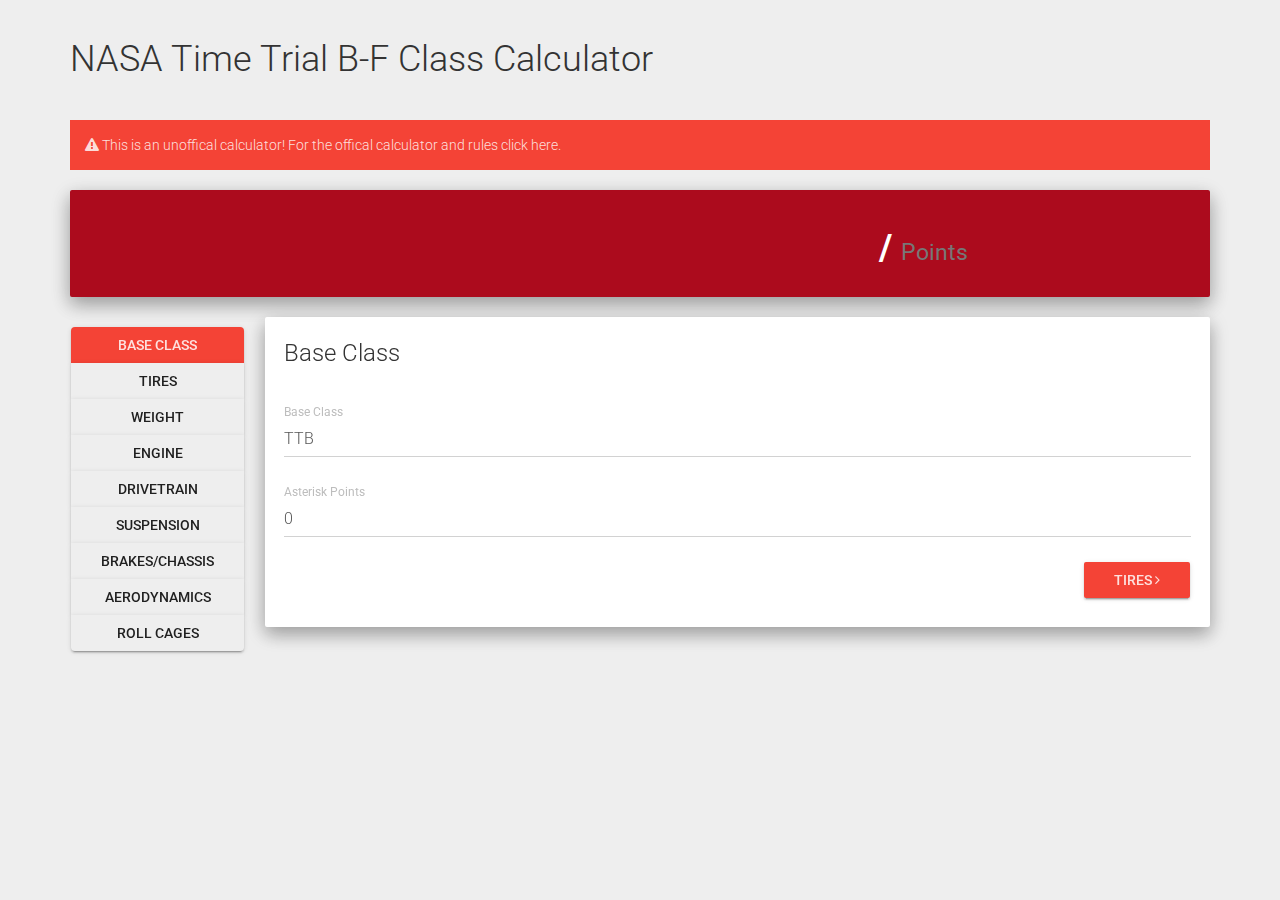
==== commit 1c7fd33e: "fix back to base class" ====
--- a/index.html
+++ b/index.html
@@ -28,760 +28,774 @@
 			<div class="alert alert-danger">
 				<i class="fa fa-exclamation-triangle" aria-hidden="true"></i> This is an unoffical calculator! For the offical calculator and rules <a target="_blank" href="http://www.nasa-tt.com/Rules">click here.</a>
 			</div>
-		</div>
-		<div data-spy="affix" data-offset-top="200">
-			<div class="container">
-				<div class="well class-point-panel text-white">
-					<div class="row text-center">
-						<div class="col-xs-6">
-							<h1><strong id="calculatedClass"></strong></h1>
-						</div>
-						<div class="col-xs-6">
-							<h1><strong><span id="calculatedPoints"></span><span id="pointsSlash">/</span><span id="pointsUntilNextClass"></span></strong> <small class="points-text hidden-xs hidden-sm">Points</small></h1>
-						</div>
+			<div class="well class-point-panel text-white">
+				<div class="row text-center">
+					<div class="col-xs-6">
+						<h1><strong id="calculatedClass"></strong></h1>
+					</div>
+					<div class="col-xs-6">
+						<h1><strong><span id="calculatedPoints"></span><span id="pointsSlash">/</span><span id="pointsUntilNextClass"></span></strong> <small class="points-text hidden-xs hidden-sm">Points</small></h1>
 					</div>
 				</div>
 			</div>
-		</div>
-		<div class="container">
 			<div class="row">
-				<div class="col-md-12">
-					<div class="form-group label-static">
-						<label class="control-label" for="baseClass">Base Class</label>
-						<select class="form-control input" id="baseClassSelect" name="baseClass">
-							<option value="TTB">TTB</option>
-							<option value="TTC">TTC</option>
-							<option value="TTD">TTD</option>
-							<option value="TTE">TTE</option>
-							<option value="TTF">TTF</option>
-							<option value="TTG">TTG</option>
-							<option value="TTH">TTH</option>
-						</select>
-					</div>
-					<div class="form-group label-static">
-						<label class="control-label" for="asterixPoints">Asterisk Points</label>
-						<select class="form-control dropdown-input" name="asterixPoints">
-							<option value="0" selected="">0</option>
-							<option value="7">7</option>
-							<option value="14">14</option>
-						</select>
+				<div class="col-sm-2 hidden-sm hidden-xs">
+					<div class="margin-0 btn-group-vertical">
+						<a href="javascript:void(0)" class="nav-item btn btn-raised btn-danger" data-section="base">Base Class</a></li>
+						<a href="javascript:void(0)" class="nav-item btn btn-raised" data-section="tires">Tires</a></li>
+						<a href="javascript:void(0)" class="nav-item btn btn-raised" data-section="weight">Weight</a></li>
+						<a href="javascript:void(0)" class="nav-item btn btn-raised" data-section="engine">Engine</a></li>
+						<a href="javascript:void(0)" class="nav-item btn btn-raised" data-section="drivetrain">Drivetrain</a></li>
+						<a href="javascript:void(0)" class="nav-item btn btn-raised" data-section="suspension">Suspension</a></li>
+						<a href="javascript:void(0)" class="nav-item btn btn-raised" data-section="chassis">Brakes/Chassis</a></li>
+						<a href="javascript:void(0)" class="nav-item btn btn-raised" data-section="aerodynamics">Aerodynamics</a></li>
+						<a href="javascript:void(0)" class="nav-item btn btn-raised" data-section="rollcage">Roll Cages</a></li>
 					</div>
 				</div>
-			</div>
-			
-			<div class="panel-group" id="accordion" role="tablist" aria-multiselectable="false">
-				<div class="panel panel-default">
-					<div class="panel-heading" role="tab" id="heading-tires" data-toggle="collapse" data-parent="#accordion" href="#collapse-tires" aria-expanded="true" aria-controls="collapse-tires">
-						<h4 class="panel-title">
-							<a role="button">
-							  Section A - TIRES<span class="pull-right">Points: <strong id="subtotal-tires">0</strong></span>
-							</a>
-						</h4>
-					</div>
-					<div id="collapse-tires" class="panel-collapse collapse" role="tabpanel" aria-labelledby="heading-tires">
-						<div class="panel-body">
-							<div class="checkbox">
-								<label>
-									<input type="checkbox" class="checkbox-input" data-points="22" data-section="tires" name="A1">
-									<span class="checkbox-material"><span class="check"></span></span>&nbsp;<strong>A1</strong> - The following DOT approved R-Compound Tires +22
-								</label>
-								<p class="help-block">BFG R1S, Goodyear Eagle RS AC, Hoosier A7, Hankook Z217 (C90 & C91 Compounds), Hoosier Wet DOT (if used in dry conditions)</p>
-							</div>
-							
-							<div class="checkbox">
-								<label>
-									<input type="checkbox" class="checkbox-input" data-points="17" data-section="tires" name="A2">
-									<span class="checkbox-material"><span class="check"></span></span>&nbsp;<strong>A2</strong> - The following DOT approved R-Compound Tires +17
-								</label>
-								<p class="help-block">Hoosier A6</p>
-							</div>
-							
-							<div class="checkbox">
-								<label>
-									<input type="checkbox" class="checkbox-input" data-points="10" data-section="tires" name="A3">
-									<span class="checkbox-material"><span class="check"></span></span>&nbsp;<strong>A3</strong> - The following DOT approved R-Compound Tires +10
-								</label>
-								<p class="help-block">BFG R1, Goodyear RS, Hankook Z214 (C71, C70, C51, C50), Hoosier R7, Kumho V710</p>
-							</div>
-							
-							<div class="checkbox">
-								<label>
-									<input type="checkbox" class="checkbox-input" data-points="9" data-section="tires" name="A4">
-									<span class="checkbox-material"><span class="check"></span></span>&nbsp;<strong>A4</strong> - The following DOT approved R-compound tires +9
-								</label>
-								<p class="help-block">Hoosier SM7</p>
-							</div>
-							
-							<div class="checkbox">
-								<label>
-									<input type="checkbox" class="checkbox-input" data-points="8" data-section="tires" name="A5">
-									<span class="checkbox-material"><span class="check"></span></span>&nbsp;<strong>A5</strong> - The following DOT approved R-Compound Tires +8
-								</label>
-								<p class="help-block">Hoosier R6, Hoosier SM6 (note: CTSC EC-Dry Tires (225, 245, 275) OK)</p>
-							</div>
-							
-							<div class="checkbox">
-								<label>
-									<input type="checkbox" class="checkbox-input" data-points="7" data-section="tires" name="A6">
-									<span class="checkbox-material"><span class="check"></span></span>&nbsp;<strong>A6</strong> - The following DOT approved R-Compound Tires +7
-								</label>
-								<p class="help-block">Toyo Proxes RR, Hankook TD, Pirelli Trofeo R</p>
-							</div>
-							
-							<div class="checkbox">
-								<label>
-									<input type="checkbox" class="checkbox-input" data-points="6" data-section="tires" name="A7">
-									<span class="checkbox-material"><span class="check"></span></span>&nbsp;<strong>A7</strong> - The Following DOT approved tires and those R-compound tires with a UTQG treadwear rating over 40 +6
-								</label>
-								<p class="help-block">BFG Rival S, Bridgestone REO71-R, Maxxis RC-1 (ex. Kumho V700, Kumho V720, Michelin Pilot Sport Cup & MPS Cup 2, Nitto NT01, Pirelli PZero Corsa, Toyo R888, Toyo RA-1, Yokohama A048, etc.)</p>
-							</div>
-							
-							<div class="checkbox">
-								<label>
-									<input type="checkbox" class="checkbox-input" data-points="2" data-section="tires" name="A8">
-									<span class="checkbox-material"><span class="check"></span></span>&nbsp;<strong>A8</strong> - DOT-Approved (non-R-compound) tires with a UTQG treadwear rating of 120-200 +2
-								</label>
-								<p class="help-block">Ex. BFG g-Force Rival, Toyo R1R, Dunlop Direzza Sport ZII Star Spec, Bridgestone Potenza RE070, Kumho Ecsta XS, Yokohama Advan A046 & Neova AD08, Hankook R-S3)</p>
-							</div>
-							
-							<div class="checkbox">
-								<label>
-									<input type="checkbox" class="checkbox-input" data-points="30" data-section="tires" name="A9">
-									<span class="checkbox-material"><span class="check"></span></span>&nbsp;<strong>A9</strong> - Non-DOT slicks +30
-								</label>
-								<p class="help-block">Note: Certain Non-DOT tires such as Continental Tire Series Tires are +10 - see ruleset for list</p>
-							</div>
-							<br>
-							<div class="form-group label-floating">
-								<label class="control-label" for="actualTireSize">Actual Largest Tire Size</label>
-								<input type="number" class="form-control tire-size-input" name="actualTireSize" id="actualTireSize" data-section="tires" value="245">
-							</div>
-							<div class="form-group label-floating">
-								<label class="control-label" for="baseClassTireSize">Base Class Tire Size</label>
-								<input type="number" class="form-control tire-size-input" name="baseClassTireSize" id="baseClassTireSize" data-section="tires" value="245" disabled>
-							</div>
-							<div>
-								<strong id="tireSizeDifference">0</strong> mm difference = <strong id="tireSizePoints">0</strong> points
-								<br>
-								<small>Exceptions: The Hoosier 255/35/18 (A6 & R6) will be assessed points based on its actual 275mm size (and not the 255mm listed on the sidewall)</small>
+				<div class="col-sm-10">
+					<div class="row section-form" id="form-base">
+						<div class="col-md-12">
+							<div class="well bs-component">
+								<form>
+									<fieldset>
+										<legend>Base Class</legend>
+										<div class="form-group label-static">
+											<label class="control-label" for="baseClass">Base Class</label>
+											<select class="form-control input" id="baseClassSelect" name="baseClass">
+												<option value="TTB">TTB</option>
+												<option value="TTC">TTC</option>
+												<option value="TTD">TTD</option>
+												<option value="TTE">TTE</option>
+												<option value="TTF">TTF</option>
+												<option value="TTG">TTG</option>
+												<option value="TTH">TTH</option>
+											</select>
+										</div>
+										<div class="form-group label-static">
+											<label class="control-label" for="asterixPoints">Asterisk Points</label>
+											<select class="form-control dropdown-input" name="asterixPoints">
+												<option value="0" selected="">0</option>
+												<option value="7">7</option>
+												<option value="14">14</option>
+											</select>
+										</div>
+										<a href="javascript:void(0)" class="btn btn-danger btn-raised next-button pull-right" data-section="tires">Tires <i class="fa fa-angle-right" aria-hidden="true"></i></a>
+									</fieldset>
+								</form>
 							</div>
 						</div>
 					</div>
-				</div>
-				<div class="panel panel-default">
-					<div class="panel-heading" role="tab" id="heading-weight" data-toggle="collapse" data-parent="#accordion" href="#collapse-weight" aria-expanded="true" aria-controls="collapse-weight">
-						<h4 class="panel-title">
-							<a role="button">
-							  Section B - WEIGHT REDUCTION<span class="pull-right">Points: <strong id="subtotal-weight">0</strong></span>
-							</a>
-						</h4>
-					</div>
-					<div id="collapse-weight" class="panel-collapse collapse" role="tabpanel" aria-labelledby="heading-weight">
-						<div class="panel-body">
-							<div class="form-group label-floating">
-								<label class="control-label" for="baseWeight">Base Weight/Listed Weight</label>
-								<input type="number" class="form-control weight-input" name="baseWeight" id="baseWeight" value="3000">
-							</div>
-							<div class="form-group label-floating">
-								<label class="control-label" for="competitionWeight">Minimum Competition Weight</label>
-								<input type="number" class="form-control weight-input" name="competitionWeight" id="competitionWeight" value="3000">
-							</div>
-							<div>
-								<strong id="weightDifference">0</strong> lbs reduction = <strong id="weightPoints">0</strong> points
+					<div class="row section-form" id="form-tires" hidden>
+						<div class="col-md-12">
+							<div class="well bs-component">
+								<form>
+									<fieldset>
+										<legend>Section A - Tires<span class="pull-right">Subtotal: <strong id="subtotal-tires">0</strong></span></legend>
+										<div class="radio">
+											<label>
+												<input type="radio" class="radio-input" name="radio-tire" value="22" data-section="tires"><span class="circle"></span><span class="check"></span>
+												<strong>A1</strong> - The following DOT approved R-Compound Tires +22
+												<p class="help-block">BFG R1S, Goodyear Eagle RS AC, Hoosier A7, Hankook Z217 (C90 & C91 Compounds), Hoosier Wet DOT (if used in dry conditions)</p>
+											</label>
+										</div>
+										<div class="radio">
+											<label>
+												<input type="radio" class="radio-input" name="radio-tire" value="17" data-section="tires"><span class="circle"></span><span class="check"></span>
+												<strong>A2</strong> - The following DOT approved R-Compound Tires +17
+												<p class="help-block">Hoosier A6</p>
+											</label>
+										</div>
+										<div class="radio">
+											<label>
+												<input type="radio" class="radio-input" name="radio-tire" value="10" data-section="tires"><span class="circle"></span><span class="check"></span>
+												<strong>A3</strong> - The following DOT approved R-Compound Tires +10
+												<p class="help-block">BFG R1, Goodyear RS, Hankook Z214 (C71, C70, C51, C50), Hoosier R7, Kumho V710</p>
+											</label>
+										</div>
+										<div class="radio">
+											<label>
+												<input type="radio" class="radio-input" name="radio-tire" value="9" data-section="tires"><span class="circle"></span><span class="check"></span>
+												<strong>A4</strong> - The following DOT approved R-compound tires +9
+												<p class="help-block">Hoosier SM7</p>
+											</label>
+										</div>
+										<div class="radio">
+											<label>
+												<input type="radio" class="radio-input" name="radio-tire" value="8" data-section="tires"><span class="circle"></span><span class="check"></span>
+												<strong>A5</strong> - The following DOT approved R-Compound Tires +8
+												<p class="help-block">Hoosier R6, Hoosier SM6 (note: CTSC EC-Dry Tires (225, 245, 275) OK)</p>
+											</label>
+										</div>
+										<div class="radio">
+											<label>
+												<input type="radio" class="radio-input" name="radio-tire" value="7" data-section="tires"><span class="circle"></span><span class="check"></span>
+												<strong>A6</strong> - The following DOT approved R-Compound Tires +7
+												<p class="help-block">Toyo Proxes RR, Hankook TD, Pirelli Trofeo R</p>
+											</label>
+										</div>
+										<div class="radio">
+											<label>
+												<input type="radio" class="radio-input" name="radio-tire" value="6" data-section="tires"><span class="circle"></span><span class="check"></span>
+												<strong>A7</strong> - The Following DOT approved tires and those R-compound tires with a UTQG treadwear rating over 40 +6
+												<p class="help-block">BFG Rival S, Bridgestone REO71-R, Maxxis RC-1 (ex. Kumho V700, Kumho V720, Michelin Pilot Sport Cup & MPS Cup 2, Nitto NT01, Pirelli PZero Corsa, Toyo R888, Toyo RA-1, Yokohama A048, etc.)</p>
+											</label>
+										</div>
+										<div class="radio">
+											<label>
+												<input type="radio" class="radio-input" name="radio-tire" value="2" data-section="tires"><span class="circle"></span><span class="check"></span>
+												<strong>A8</strong> - DOT-Approved (non-R-compound) tires with a UTQG treadwear rating of 120-200 +2
+												<p class="help-block">Ex. BFG g-Force Rival, Toyo R1R, Dunlop Direzza Sport ZII Star Spec, Bridgestone Potenza RE070, Kumho Ecsta XS, Yokohama Advan A046 & Neova AD08, Hankook R-S3)</p>
+											</label>
+										</div>
+										<div class="radio">
+											<label>
+												<input type="radio" class="radio-input" name="radio-tire" value="30" data-section="tires"><span class="circle"></span><span class="check"></span>
+												<strong>A9</strong> - Non-DOT slicks +30
+												<p class="help-block">Note: Certain Non-DOT tires such as Continental Tire Series Tires are +10 - see ruleset for list</p>
+											</label>
+										</div>
+										<div class="radio">
+											<label>
+												<input type="radio" class="radio-input" name="radio-tire" value="0" data-section="tires"><span class="circle"></span><span class="check"></span>
+												Other Tires
+											</label>
+										</div>
+										<br>
+										<div>
+											<label>Actual Largest Tire Size</label>
+											<p><strong id="tire-size-value"></strong> mm</p>
+											<div id="tire-slider" class="slider"></div>
+											<label>Base Class Tire Size</label>
+											<p><strong id="base-tire-size"></strong> mm</p>
+										</div>
+										<div>
+											<strong id="tireSizeDifference">0</strong> mm difference = <strong id="tireSizePoints">0</strong> points
+											<br>
+											<p class="help-block">Exceptions: The Hoosier 255/35/18 (A6 & R6) will be assessed points based on its actual 275mm size (and not the 255mm listed on the sidewall)</9>
+										</div>
+										<a href="javascript:void(0)" class="btn btn-danger btn-raised next-button" data-section="base"><i class="fa fa-angle-left" aria-hidden="true"></i> Base Class</a>
+										<a href="javascript:void(0)" class="btn btn-danger btn-raised next-button pull-right" data-section="weight">Weight <i class="fa fa-angle-right" aria-hidden="true"></i></a>
+									</fieldset>
+								</form>
 							</div>
 						</div>
 					</div>
-				</div>
-				<div class="panel panel-default">
-					<div class="panel-heading" role="tab" id="heading-engine" data-toggle="collapse" data-parent="#accordion" href="#collapse-engine" aria-expanded="true" aria-controls="collapse-engine">
-						<h4 class="panel-title">
-							<a role="button">
-							  Section C - ENGINE<span class="pull-right">Points: <strong id="subtotal-engine">0</strong></span>
-							</a>
-						</h4>
-					</div>
-					<div id="collapse-engine" class="panel-collapse collapse" role="tabpanel" aria-labelledby="heading-engine">
-						<div class="panel-body">
-							<div class="checkbox">
-								<label>
-									<input type="checkbox" class="checkbox-input" data-points="5" data-section="engine" name="C0">
-									&nbsp;Forced Induction Vehicles Check Box (unless re-classed by Dyno testing) +5
-								</label>
-							</div>
-							
-							<div class="checkbox">
-								<label>
-									<input type="checkbox" class="checkbox-input" data-points="0" data-section="engine" name="C1">
-									<span class="checkbox-material"><span class="check"></span></span>&nbsp;<strong>C1, C2</strong> - See ruleset please. Check box if your car has been reclassified by National Director under either of these rules or if you have a custom reclassification from the National Director
-								</label>
-							</div>
-							
-							<div>
-								<select class="form-control dropdown-input" data-section="engine" name="C3">
-									<option value="0" selected>None</option>
-									<option value="3">Naturally Aspirated</option>
-									<option value="10">Forced Induction</option>
-								</select>
-								<label for="C3"><strong>C3</strong> - Aftermarket computer system (any non-BTM “stand-alone” or “piggyback”): +3 naturally aspirated, +10 forced induction</label>
-							</div>
-							
-							<div class="checkbox">
-								<label>
-									<input type="checkbox" class="checkbox-input" data-points="1" data-section="engine" name="C4">
-									<span class="checkbox-material"><span class="check"></span></span>&nbsp;<strong>C4</strong> - Modification of the BTM air intake/box, air filter location, air piping to the turbo/supercharger/intercooler/throttle body/carburetor, or hood/fascia/fender air inlet(s), outlets, or vents +1 (air filter upgrade alone 0 pts.)
-								</label>
-							</div>
-							
-							<div>
-								<select class="form-control dropdown-input" data-section="engine" name="C5">
-									<option value="0" selected>None</option>
-									<option value="2">Throttle Body</option>
-									<option value="4">ITBs</option>
-								</select>
-								<label for="C5"><strong>C5</strong> - Non-BTM, deleted or modified/ported throttle body +2; independent throttle bodies +4</label>
-							</div>
-							
-							<div class="checkbox">
-								<label>
-									<input type="checkbox" class="checkbox-input" data-points="3" data-section="engine" name="C6">
-									<span class="checkbox-material"><span class="check"></span></span>&nbsp;<strong>C6</strong> - Non-BTM or modified carburetor, fuel rail, fuel injectors, fuel pump(s), and/or fuel pressure regulator +2 (no points for fuel pump alone if using BTM fuel and timing maps, sensor inputs, and ignition timing)
-								</label>
-							</div>
-							
-							<div>
-								<select class="form-control dropdown-input" data-section="engine" name="C7">
-									<option value="0" selected>None</option>
-									<option value="1">4 cyl</option>
-									<option value="2">6 cyl</option>
-									<option value="3">8 cyl</option>
-									<option value="2">12A</option>
-									<option value="2">13B</option>
-									<option value="3">All other rotart</option>
-								</select>
-								<label for="C7"><strong>C7</strong> - Non-BTM, modified/ported, or deleted intake manifold: 4cyl +1, 6cyl +2, 8cyl +3, 12A &13B rotary +2, all other rotary +3</label>
-							</div>
-							
-							<div class="checkbox">
-								<label>
-									<input type="checkbox" class="checkbox-input" data-points="6" data-section="engine" name="C8">
-									<span class="checkbox-material"><span class="check"></span></span>&nbsp;<strong>C8</strong> - Water injection system +6 (alcohol-water mixtures are not permitted)
-								</label>
-							</div>
-							
-							<div class="checkbox">
-								<label>
-									<input type="checkbox" class="checkbox-input" data-points="0" data-section="engine" name="C9" disabled>
-									<span class="checkbox-material"><span class="check"></span></span>&nbsp;<strong>C9</strong> - C9 - Nitrous Oxide injection is not permitted
-								</label>
-							</div>
-							
-							<div class="checkbox">
-								<label>
-									<input type="checkbox" class="checkbox-input" data-points="1" data-section="engine" name="C10">
-									<span class="checkbox-material"><span class="check"></span></span>&nbsp;<strong>C10</strong> - Replacement pulleys (other than for supercharger) or non-electrical fan removal +1
-								</label>
-							</div>
-							
-							<div class="checkbox">
-								<label>
-									<input type="checkbox" class="checkbox-input" data-points="4" data-section="engine" name="C11">
-									<span class="checkbox-material"><span class="check"></span></span>&nbsp;<strong>C11</strong> - Replacement pulley for BTM supercharger or replacement of any pulley that affects BTM supercharger speed +4
-								</label>
-							</div>
-							
-							<div class="checkbox">
-								<label>
-									<input type="checkbox" class="checkbox-input" data-points="4" data-section="engine" name="C12">
-									<span class="checkbox-material"><span class="check"></span></span>&nbsp;<strong>C12</strong> - Aftermarket boost controller or modification/alteration of the BTM vacuum line(s) that serve to function as a boost controller +4
-								</label>
-							</div>
-							
-							<div class="checkbox">
-								<label>
-									<input type="checkbox" class="checkbox-input" data-points="3" data-section="engine" name="C13">
-									<span class="checkbox-material"><span class="check"></span></span>&nbsp;<strong>C13</strong> - Aftermarket or Modified Wastegate Actuator, wastegate, or vacuum line(s) that serve to control the wastegate actuator function or increase peak boost +3
-								</label>
-							</div>
-							
-							<div class="checkbox">
-								<label>
-									<input type="checkbox" class="checkbox-input" data-points="7" data-section="engine" name="C14">
-									<span class="checkbox-material"><span class="check"></span></span>&nbsp;<strong>C14</strong> - Add aftermarket intercooler +7
-								</label>
-							</div>
-							
-							<div class="checkbox">
-								<label>
-									<input type="checkbox" class="checkbox-input" data-points="4" data-section="engine" name="C15">
-									<span class="checkbox-material"><span class="check"></span></span>&nbsp;<strong>C15</strong> - Non-BTM or modified intercooler +4 (Intercooler sprayers must meet BTM definition, otherwise not allowed)
-								</label>
-							</div>
-							
-							<div>
-								<select class="form-control dropdown-input" data-section="engine" name="C16">
-									<option value="0" selected><1.5%</option>
-									<option value="4">1.5% to <5.5%</option>
-									<option value="6">5.5% to <7%</option>
-									<option value="8">7% to <10%</option>
-									<option value="10">10% to <15%</option>
-									<option value="15">15% to <20%</option>
-									<option value="20">>20%</option>
-								</select>
-								<label for="C16"><strong>C16</strong> - Increased displacement by: <1.5% +0, 1.5% to <5.5% +4, 5.5% to <7% +6, 7% to <10% +8, 10% to <15% + 10, 15% to <20% +15, > 20% +20.</label>
-							</div>
-							
-							<div class="checkbox">
-								<label>
-									<input type="checkbox" class="checkbox-input" data-points="6" data-section="engine" name="C17">
-									<span class="checkbox-material"><span class="check"></span></span>&nbsp;<strong>C17</strong> - Modified or Non-BTM camshafts, rocker arms, pushrods, or cam timing gears (for one or more) +6
-								</label>
-							</div>
-							
-							<div class="checkbox">
-								<label>
-									<input type="checkbox" class="checkbox-input" data-points="6" data-section="engine" name="C18">
-									<span class="checkbox-material"><span class="check"></span></span>&nbsp;<strong>C18</strong> - Valve size change, modified, ported, and/or polished BTM heads (other than simple shaving of the head only) + 6
-								</label>
-							</div>
-							
-							<div>
-								<select class="form-control dropdown-input" data-section="engine" name="C19">
-									<option value="0" selected>0.50 or less</option>
-									<option value="3">>0.50</option>
-									<option value="6">>1.0</option>
-									<option value="10">>2.0</option>
-									<option value="15">>3.0</option>
-								</select>
-								<label for="C19"><strong>C19</strong> - Any modification that results in increased engine compression ratio (including head shaving or decking block to factory specs) 0.50 or less +0, >0.50 +3, >1.0 +6, >2.0 +10, >3.0 +15</label>
-							</div>
-							
-							<div class="checkbox">
-								<label>
-									<input type="checkbox" class="checkbox-input" data-points="4" data-section="engine" name="C20">
-									<span class="checkbox-material"><span class="check"></span></span>&nbsp;<strong>C20</strong> - De-stroked engine +4
-								</label>
-							</div>
-							
-							<div>
-								<select class="form-control dropdown-input" data-section="engine" name="C21">
-									<option value="0" selected>0 points</option>
-									<option value="7">7 points</option>
-									<option value="14">14 points</option>
-								</select>
-								<label for="C21"><strong>C21</strong> - Added dry sump oil system +7 (+14 if motor is lowered from OEM location)</label>
-							</div>
-							<div class="checkbox">
-								<label>
-									<input type="checkbox" class="checkbox-input" data-points="5" data-section="engine" name="C22">
-									<span class="checkbox-material"><span class="check"></span></span>&nbsp;<strong>C22</strong> - Modification, porting, or replacement of the BTM exhaust manifold or header(s) (includes any/all other exhaust and catalytic converter modifications) +5
-								</label>
-							</div>
-							<div class="checkbox">
-								<label>
-									<input type="checkbox" class="checkbox-input" data-points="3" data-section="engine" name="C23">
-									<span class="checkbox-material"><span class="check"></span></span>&nbsp;<strong>C23</strong> - Any modification to the BTM exhaust piping and/or catalytic converter (includes muffler modification or replacement) +3
-								</label>
-							</div>
-							<div class="checkbox">
-								<label>
-									<input type="checkbox" class="checkbox-input" data-points="4" data-section="engine" name="C24">
-									<span class="checkbox-material"><span class="check"></span></span>&nbsp;<strong>C24</strong> - Non-BTM or modified resonator(s) or muffler(s) only (no exhaust piping modifications) +1
-								</label>
+					<div class="row section-form" id="form-weight" hidden>
+						<div class="col-md-12">
+							<div class="well bs-component">
+								<form>
+									<fieldset>
+										<legend>Section B - Weight Reduction<span class="pull-right">Points: <strong id="subtotal-weight">0</strong></span></legend>
+										<div>
+											<label>Base Weight/Listed Weight</label>
+											<p><strong id="base-weight-value"></strong> lbs</p>
+											<div id="base-weight-slider" class="slider"></div>
+											<label>Minimum Competition Weight</label>
+											<p><strong id="competition-weight-value"></strong> lbs</p>
+											<div id="competition-weight-slider" class="slider"></div>
+										</div>
+										<div>
+											<strong id="weightDifference">0</strong> lbs reduction = <strong id="weightPoints">0</strong> points
+										</div>
+										<a href="javascript:void(0)" class="btn btn-danger btn-raised next-button" data-section="tires"><i class="fa fa-angle-left" aria-hidden="true"></i> Tires</a>
+										<a href="javascript:void(0)" class="btn btn-danger btn-raised next-button pull-right" data-section="engine">Engine <i class="fa fa-angle-right" aria-hidden="true"></i></a>
+									</fieldset>
+								</form>
 							</div>
 						</div>
 					</div>
-				</div>
-				<div class="panel panel-default">
-					<div class="panel-heading" role="tab" id="heading-drivetrain" data-toggle="collapse" data-parent="#accordion" href="#collapse-drivetrain" aria-expanded="true" aria-controls="collapse-drivetrain">
-						<h4 class="panel-title">
-							<a role="button">
-							  Section D - DRIVETRAIN<span class="pull-right">Points: <strong id="subtotal-drivetrain">0</strong></span>
-							</a>
-						</h4>
-					</div>
-					<div id="collapse-drivetrain" class="panel-collapse collapse" role="tabpanel" aria-labelledby="heading-drivetrain">
-						<div class="panel-body">
-							<div class="checkbox">
-								<label>
-									<input type="checkbox" class="checkbox-input" data-points="7" data-section="drivetrain" name="D1">
-									<span class="checkbox-material"><span class="check"></span></span>&nbsp;<strong>D1</strong> - Non-BTM sequential (semi-automatic) or dog-ring transmission (non-synchromesh) - includes altered gear ratios +7 (note - automatic with torque converter exempt)
-								</label>
-							</div>
-							<div class="checkbox">
-								<label>
-									<input type="checkbox" class="checkbox-input" data-points="6" data-section="drivetrain" name="D2">
-									<span class="checkbox-material"><span class="check"></span></span>&nbsp;<strong>D2</strong> - Double Clutch Transmissions with altered gear ratios +6 (do not also assess D3 & D4)
-								</label>
-							</div>
-							<div class="checkbox">
-								<label>
-									<input type="checkbox" class="checkbox-input" data-points="3" data-section="drivetrain" name="D3">
-									<span class="checkbox-material"><span class="check"></span></span>&nbsp;<strong>D3</strong> - Modify number of forward gears in transmission or altered gear ratios +3
-								</label>
-							</div>
-							<div class="checkbox">
-								<label>
-									<input type="checkbox" class="checkbox-input" data-points="3" data-section="drivetrain" name="D4">
-									<span class="checkbox-material"><span class="check"></span></span>&nbsp;<strong>D4</strong> - Added paddle/electronic shift +3
-								</label>
-							</div>
-							<div class="checkbox">
-								<label>
-									<input type="checkbox" class="checkbox-input" data-points="3" data-section="drivetrain" name="D5">
-									<span class="checkbox-material"><span class="check"></span></span>&nbsp;<strong>D5</strong> - Added limited slip differential or welded/locked differential +3
-								</label>
-							</div>
-							<div class="checkbox">
-								<label>
-									<input type="checkbox" class="checkbox-input" data-points="1" data-section="drivetrain" name="D6">
-									<span class="checkbox-material"><span class="check"></span></span>&nbsp;<strong>D6</strong> - Changed or modified limited slip differential (or welded/locked BTM LSD) +1
-								</label>
-							</div>
-							<div class="checkbox">
-								<label>
-									<input type="checkbox" class="checkbox-input" data-points="3" data-section="drivetrain" name="D7">
-									<span class="checkbox-material"><span class="check"></span></span>&nbsp;<strong>D7</strong> - Added traction control +3 (no points if proven disabled during competition)
-								</label>
-							</div>
-							<div class="checkbox">
-								<label>
-									<input type="checkbox" class="checkbox-input" data-points="7" data-section="drivetrain" name="D8">
-									<span class="checkbox-material"><span class="check"></span></span>&nbsp;<strong>D8</strong> - Relocation of engine/transmission between 1 and 10 inches of the BTM location +7 (note: relocation of less than 1 inch is not assessed points.  Original engine location shall be based on the BTM rear face of the engine block and BTM crankshaft centerline)
-								</label>
-							</div>
-							<div class="checkbox">
-								<label>
-									<input type="checkbox" class="checkbox-input" data-points="3" data-section="drivetrain" name="D9">
-									<span class="checkbox-material"><span class="check"></span></span>&nbsp;<strong>D9</strong> - Modification/upgrade from a fixed to a floating rear axle +3
-								</label>
+					<div class="row section-form" id="form-engine" hidden>
+						<div class="col-md-12">
+							<div class="well bs-component">
+								<form>
+									<fieldset>
+										<legend>Section C - Engine<span class="pull-right">Points: <strong id="subtotal-engine">0</strong></span></legend>
+										<div class="checkbox">
+											<label>
+												<input type="checkbox" class="checkbox-input" data-points="5" data-section="engine" name="C1">
+												<span class="checkbox-material"><span class="check"></span></span>&nbsp;Forced Induction Vehicles Check Box (unless re-classed by Dyno testing) +5
+											</label>
+										</div>							
+										<div class="checkbox">
+											<label>
+												<input type="checkbox" class="checkbox-input" data-points="0" data-section="engine" name="C1">
+												<span class="checkbox-material"><span class="check"></span></span>&nbsp;<strong>C1, C2</strong> - See ruleset please. Check box if your car has been reclassified by National Director under either of these rules or if you have a custom reclassification from the National Director
+											</label>
+										</div>
+										
+										<div class="form-group label-static">
+											<label class="control-label" for="C3"><strong>C3</strong> - Aftermarket computer system (any non-BTM “stand-alone” or “piggyback”): +3 naturally aspirated, +10 forced induction</label>
+											<select class="form-control dropdown-input" data-section="engine" name="C3">
+												<option value="0" selected>None</option>
+												<option value="3">Naturally Aspirated</option>
+												<option value="10">Forced Induction</option>
+											</select>
+										</div>
+										
+										<div class="checkbox">
+											<label>
+												<input type="checkbox" class="checkbox-input" data-points="1" data-section="engine" name="C4">
+												<span class="checkbox-material"><span class="check"></span></span>&nbsp;<strong>C4</strong> - Modification of the BTM air intake/box, air filter location, air piping to the turbo/supercharger/intercooler/throttle body/carburetor, or hood/fascia/fender air inlet(s), outlets, or vents +1 (air filter upgrade alone 0 pts.)
+											</label>
+										</div>
+										
+										<div class="form-group label-static">
+											<label class="control-label" for="C5"><strong>C5</strong> - Non-BTM, deleted or modified/ported throttle body +2; independent throttle bodies +4</label>
+											<select class="form-control dropdown-input" data-section="engine" name="C5">
+												<option value="0" selected>None</option>
+												<option value="2">Throttle Body</option>
+												<option value="4">ITBs</option>
+											</select>
+										</div>
+										
+										<div class="checkbox">
+											<label>
+												<input type="checkbox" class="checkbox-input" data-points="3" data-section="engine" name="C6">
+												<span class="checkbox-material"><span class="check"></span></span>&nbsp;<strong>C6</strong> - Non-BTM or modified carburetor, fuel rail, fuel injectors, fuel pump(s), and/or fuel pressure regulator +2 (no points for fuel pump alone if using BTM fuel and timing maps, sensor inputs, and ignition timing)
+											</label>
+										</div>
+										
+										<div class="form-group label-static">
+											<label class="control-label" for="C7"><strong>C7</strong> - Non-BTM, modified/ported, or deleted intake manifold: 4cyl +1, 6cyl +2, 8cyl +3, 12A &13B rotary +2, all other rotary +3</label>
+											<select class="form-control dropdown-input" data-section="engine" name="C7">
+												<option value="0" selected>None</option>
+												<option value="1">4 cyl</option>
+												<option value="2">6 cyl</option>
+												<option value="3">8 cyl</option>
+												<option value="2">12A</option>
+												<option value="2">13B</option>
+												<option value="3">All other rotart</option>
+											</select>
+										</div>
+										
+										<div class="checkbox">
+											<label>
+												<input type="checkbox" class="checkbox-input" data-points="6" data-section="engine" name="C8">
+												<span class="checkbox-material"><span class="check"></span></span>&nbsp;<strong>C8</strong> - Water injection system +6 (alcohol-water mixtures are not permitted)
+											</label>
+										</div>
+										
+										<div class="checkbox">
+											<label>
+												<input type="checkbox" class="checkbox-input" data-points="0" data-section="engine" name="C9" disabled>
+												<span class="checkbox-material"><span class="check"></span></span>&nbsp;<strong>C9</strong> - C9 - Nitrous Oxide injection is not permitted
+											</label>
+										</div>
+										
+										<div class="checkbox">
+											<label>
+												<input type="checkbox" class="checkbox-input" data-points="1" data-section="engine" name="C10">
+												<span class="checkbox-material"><span class="check"></span></span>&nbsp;<strong>C10</strong> - Replacement pulleys (other than for supercharger) or non-electrical fan removal +1
+											</label>
+										</div>
+										
+										<div class="checkbox">
+											<label>
+												<input type="checkbox" class="checkbox-input" data-points="4" data-section="engine" name="C11">
+												<span class="checkbox-material"><span class="check"></span></span>&nbsp;<strong>C11</strong> - Replacement pulley for BTM supercharger or replacement of any pulley that affects BTM supercharger speed +4
+											</label>
+										</div>
+										
+										<div class="checkbox">
+											<label>
+												<input type="checkbox" class="checkbox-input" data-points="4" data-section="engine" name="C12">
+												<span class="checkbox-material"><span class="check"></span></span>&nbsp;<strong>C12</strong> - Aftermarket boost controller or modification/alteration of the BTM vacuum line(s) that serve to function as a boost controller +4
+											</label>
+										</div>
+										
+										<div class="checkbox">
+											<label>
+												<input type="checkbox" class="checkbox-input" data-points="3" data-section="engine" name="C13">
+												<span class="checkbox-material"><span class="check"></span></span>&nbsp;<strong>C13</strong> - Aftermarket or Modified Wastegate Actuator, wastegate, or vacuum line(s) that serve to control the wastegate actuator function or increase peak boost +3
+											</label>
+										</div>
+										
+										<div class="checkbox">
+											<label>
+												<input type="checkbox" class="checkbox-input" data-points="7" data-section="engine" name="C14">
+												<span class="checkbox-material"><span class="check"></span></span>&nbsp;<strong>C14</strong> - Add aftermarket intercooler +7
+											</label>
+										</div>
+										
+										<div class="checkbox">
+											<label>
+												<input type="checkbox" class="checkbox-input" data-points="4" data-section="engine" name="C15">
+												<span class="checkbox-material"><span class="check"></span></span>&nbsp;<strong>C15</strong> - Non-BTM or modified intercooler +4 (Intercooler sprayers must meet BTM definition, otherwise not allowed)
+											</label>
+										</div>
+										
+										<div class="form-group label-static">
+											<label class="control-label" for="C16"><strong>C16</strong> - Increased displacement by: <1.5% +0, 1.5% to <5.5% +4, 5.5% to <7% +6, 7% to <10% +8, 10% to <15% + 10, 15% to <20% +15, > 20% +20.</label>
+											<select class="form-control dropdown-input" data-section="engine" name="C16">
+												<option value="0" selected><1.5%</option>
+												<option value="4">1.5% to <5.5%</option>
+												<option value="6">5.5% to <7%</option>
+												<option value="8">7% to <10%</option>
+												<option value="10">10% to <15%</option>
+												<option value="15">15% to <20%</option>
+												<option value="20">>20%</option>
+											</select>
+										</div>
+										
+										<div class="checkbox">
+											<label>
+												<input type="checkbox" class="checkbox-input" data-points="6" data-section="engine" name="C17">
+												<span class="checkbox-material"><span class="check"></span></span>&nbsp;<strong>C17</strong> - Modified or Non-BTM camshafts, rocker arms, pushrods, or cam timing gears (for one or more) +6
+											</label>
+										</div>
+										
+										<div class="checkbox">
+											<label>
+												<input type="checkbox" class="checkbox-input" data-points="6" data-section="engine" name="C18">
+												<span class="checkbox-material"><span class="check"></span></span>&nbsp;<strong>C18</strong> - Valve size change, modified, ported, and/or polished BTM heads (other than simple shaving of the head only) + 6
+											</label>
+										</div>
+										
+										<div class="form-group label-static">
+											<label class="control-label" for="C19"><strong>C19</strong> - Any modification that results in increased engine compression ratio (including head shaving or decking block to factory specs) 0.50 or less +0, >0.50 +3, >1.0 +6, >2.0 +10, >3.0 +15</label>
+											<select class="form-control dropdown-input" data-section="engine" name="C19">
+												<option value="0" selected>0.50 or less</option>
+												<option value="3">>0.50</option>
+												<option value="6">>1.0</option>
+												<option value="10">>2.0</option>
+												<option value="15">>3.0</option>
+											</select>
+										</div>
+										
+										<div class="checkbox">
+											<label>
+												<input type="checkbox" class="checkbox-input" data-points="4" data-section="engine" name="C20">
+												<span class="checkbox-material"><span class="check"></span></span>&nbsp;<strong>C20</strong> - De-stroked engine +4
+											</label>
+										</div>
+										
+										<div class="form-group label-static">
+											<label class="control-label" for="C21"><strong>C21</strong> - Added dry sump oil system +7 (+14 if motor is lowered from OEM location)</label>
+											<select class="form-control dropdown-input" data-section="engine" name="C21">
+												<option value="0" selected>0 points</option>
+												<option value="7">7 points</option>
+												<option value="14">14 points</option>
+											</select>
+										</div>
+										<div class="checkbox">
+											<label>
+												<input type="checkbox" class="checkbox-input" data-points="5" data-section="engine" name="C22">
+												<span class="checkbox-material"><span class="check"></span></span>&nbsp;<strong>C22</strong> - Modification, porting, or replacement of the BTM exhaust manifold or header(s) (includes any/all other exhaust and catalytic converter modifications) +5
+											</label>
+										</div>
+										<div class="checkbox">
+											<label>
+												<input type="checkbox" class="checkbox-input" data-points="3" data-section="engine" name="C23">
+												<span class="checkbox-material"><span class="check"></span></span>&nbsp;<strong>C23</strong> - Any modification to the BTM exhaust piping and/or catalytic converter (includes muffler modification or replacement) +3
+											</label>
+										</div>
+										<div class="checkbox">
+											<label>
+												<input type="checkbox" class="checkbox-input" data-points="4" data-section="engine" name="C24">
+												<span class="checkbox-material"><span class="check"></span></span>&nbsp;<strong>C24</strong> - Non-BTM or modified resonator(s) or muffler(s) only (no exhaust piping modifications) +1
+											</label>
+										</div>
+										<a href="javascript:void(0)" class="btn btn-danger btn-raised next-button" data-section="weight"><i class="fa fa-angle-left" aria-hidden="true"></i> Weight</a>
+										<a href="javascript:void(0)" class="btn btn-danger btn-raised next-button pull-right" data-section="drivetrain">Drivetrain <i class="fa fa-angle-right" aria-hidden="true"></i></a>
+									</fieldset>
+								</form>
 							</div>
 						</div>
 					</div>
-				</div>
-				<div class="panel panel-default">
-					<div class="panel-heading" role="tab" id="heading-suspension" data-toggle="collapse" data-parent="#accordion" href="#collapse-suspension" aria-expanded="true" aria-controls="collapse-suspension">
-						<h4 class="panel-title">
-							<a role="button">
-							  Section E - SUSPENSION<span class="pull-right">Points: <strong id="subtotal-suspension">0</strong></span>
-							</a>
-						</h4>
-					</div>
-					<div id="collapse-suspension" class="panel-collapse collapse" role="tabpanel" aria-labelledby="heading-suspension">
-						<div class="panel-body">
-							<div class="checkbox">
-								<label>
-									<input type="checkbox" class="checkbox-input" data-points="8" data-section="suspension" name="E1">
-									<span class="checkbox-material"><span class="check"></span></span>&nbsp;<strong>E1</strong> - Non-BTM shocks/struts/dampers with an external reservoir or more than two ranges of adjustment - must still take points for springs below in E5.  +8.  (example: compression (bump), low speed rebound and high speed rebound is 3 ranges of adjustment)(May have spherical tops and/or bottoms)
-								</label>
-							</div>
-							<div class="checkbox">
-								<label>
-									<input type="checkbox" class="checkbox-input" data-points="5" data-section="suspension" name="E2">
-									<span class="checkbox-material"><span class="check"></span></span>&nbsp;<strong>E2</strong> - Non-BTM shocks/struts/dampers with a "piggy back" external reservoir (fixed reservoir w/o connecting hose) OR with shaft diameter 40mm or greater - must still take points for springs below in E5.  +5 (May have spherical tops and/or bottoms)
-								</label>
-							</div>
-							<div class="checkbox">
-								<label>
-									<input type="checkbox" class="checkbox-input" data-points="3" data-section="suspension" name="E3">
-									<span class="checkbox-material"><span class="check"></span></span>&nbsp;<strong>E3</strong> - Non-BTM or modified/re-valved shocks/struts/dampers +3 (all others)(E5 springs not included)(May have spherical tops and/or bottoms)
-								</label>
-							</div>
-							<div class="checkbox">
-								<label>
-									<input type="checkbox" class="checkbox-input" data-points="1" data-section="suspension" name="E4">
-									<span class="checkbox-material"><span class="check"></span></span>&nbsp;<strong>E4</strong> - Changing the mount orientation/design of the BTM shock and/or spring perch to invert the front shocks/struts (includes non-BTM inverted shocks/struts) +1
-								</label>
-							</div>
-							<div class="checkbox">
-								<label>
-									<input type="checkbox" class="checkbox-input" data-points="2" data-section="suspension" name="E5">
-									<span class="checkbox-material"><span class="check"></span></span>&nbsp;<strong>E5</strong> - Non-BTM or modified coil springs, bump stops, leaf springs/spacers/brackets, or torsion bars +2
-								</label>
-							</div>
-							<div class="checkbox">
-								<label>
-									<input type="checkbox" class="checkbox-input" data-points="2" data-section="suspension" name="E6">
-									<span class="checkbox-material"><span class="check"></span></span>&nbsp;<strong>E6</strong> - Conversion of torsion bar/leaf spring suspension to coil spring and strut/shock suspension +2
-								</label>
-							</div>
-							<div class="checkbox">
-								<label>
-									<input type="checkbox" class="checkbox-input" data-points="2" data-section="suspension" name="E7">
-									<span class="checkbox-material"><span class="check"></span></span>&nbsp;<strong>E7</strong> - Add, replace, remove, or modify anti-roll bars (swaybars - front, rear, or both) or end links - may have spherical joints on the end links and/or relocation of the mounting points without additional assessment.  +2
-								</label>
-							</div>
-							<div class="checkbox">
-								<label>
-									<input type="checkbox" class="checkbox-input" data-points="4" data-section="suspension" name="E8">
-									<span class="checkbox-material"><span class="check"></span></span>&nbsp;<strong>E8</strong> - Non-BTM driver/cockpit adjustable swaybar or other suspension settings +4
-								</label>
-							</div>
-							<div class="checkbox">
-								<label>
-									<input type="checkbox" class="checkbox-input" data-points="4" data-section="suspension" name="E9">
-									<span class="checkbox-material"><span class="check"></span></span>&nbsp;<strong>E9</strong> - Replace, modify, or remove control arms (including toe arms/links)(other than plates, shims, or eccentric bolts/bushings for simple camber/caster adjustment only) or RWD/AWD rear trailing arms (may have spherical/metallic joint for the connection to the spindle/knuckle) +4
-								</label>
-							</div>
-							<div class="checkbox">
-								<label>
-									<input type="checkbox" class="checkbox-input" data-points="1" data-section="suspension" name="E10">
-									<span class="checkbox-material"><span class="check"></span></span>&nbsp;<strong>E10</strong> - Non-BTM rear control arms on FWD vehicles (for stiffness & wheel alignment only, no change in suspension mount or pick-up points from stock) +1  (if both front and rear use E9)
-								</label>
-							</div>
-							<div class="checkbox">
-								<label>
-									<input type="checkbox" class="checkbox-input" data-points="1" data-section="suspension" name="E11">
-									<span class="checkbox-material"><span class="check"></span></span>&nbsp;<strong>E11</strong> - Non-OEM rear trailing arms on FWD (for stiffness & wheel alignment only, no change in suspension mount or pick-up points from stock) +1
-								</label>
-							</div>
-							<div class="checkbox">
-								<label>
-									<input type="checkbox" class="checkbox-input" data-points="6" data-section="suspension" name="E12">
-									<span class="checkbox-material"><span class="check"></span></span>&nbsp;<strong>E12</strong> - Using the alternate control arm mounting location on cars equipped BTM with multiple choices +6 (ex to increase track width)
-								</label>
-							</div>
-							<div class="checkbox">
-								<label>
-									<input type="checkbox" class="checkbox-input" data-points="6" data-section="suspension" name="E13">
-									<span class="checkbox-material"><span class="check"></span></span>&nbsp;<strong>E13</strong> - Relocation of front suspension mounting points +6 (Includes modifications to spindles and knuckles that relocate control arm mounting points in space - such as "drop spindles")
-								</label>
-							</div>
-							<div class="checkbox">
-								<label>
-									<input type="checkbox" class="checkbox-input" data-points="6" data-section="suspension" name="E14">
-									<span class="checkbox-material"><span class="check"></span></span>&nbsp;<strong>E14</strong> -  Relocation of rear suspension mounting points +6 (Includes modifications to spindles and knuckles that relocate control arm mounting points in space - such as "drop spindles")
-								</label>
-							</div>
-							<div class="checkbox">
-								<label>
-									<input type="checkbox" class="checkbox-input" data-points="2" data-section="suspension" name="E15">
-									<span class="checkbox-material"><span class="check"></span></span>&nbsp;<strong>E15</strong> - Front steering tie rod bump steer modifications or shimming of the steering rack +2
-								</label>
-							</div>
-							<div class="checkbox">
-								<label>
-									<input type="checkbox" class="checkbox-input" data-points="2" data-section="suspension" name="E16">
-									<span class="checkbox-material"><span class="check"></span></span>&nbsp;<strong>E16</strong> - Alteration of ball joints/dive angles +2
-								</label>
-							</div>
-							<div class="checkbox">
-								<label>
-									<input type="checkbox" class="checkbox-input" data-points="4" data-section="suspension" name="E17">
-									<span class="checkbox-material"><span class="check"></span></span>&nbsp;<strong>E17</strong> - Add panhard rod or Watt’s link (regardless of whether or not the Watts link replaces a BTM panhard rod or the panhard rod replaces a BTM Watts link) (may have spherical joints without an additional points assessment) +4
-								</label>
-							</div>
-							<div class="checkbox">
-								<label>
-									<input type="checkbox" class="checkbox-input" data-points="2" data-section="suspension" name="E18">
-									<span class="checkbox-material"><span class="check"></span></span>&nbsp;<strong>E18</strong> - Replace or modify a BTM panhard rod or Watt’s link (may have spherical joints without additional assessment) +2
-								</label>
-							</div>
-							<div class="checkbox">
-								<label>
-									<input type="checkbox" class="checkbox-input" data-points="4" data-section="suspension" name="E19">
-									<span class="checkbox-material"><span class="check"></span></span>&nbsp;<strong>E19</strong> - Add torque arm +4
-								</label>
-							</div>
-							<div class="checkbox">
-								<label>
-									<input type="checkbox" class="checkbox-input" data-points="2" data-section="suspension" name="E20">
-									<span class="checkbox-material"><span class="check"></span></span>&nbsp;<strong>E20</strong> - Replace or modify a BTM torque arm +2
-								</label>
-							</div>
-							<div class="checkbox">
-								<label>
-									<input type="checkbox" class="checkbox-input" data-points="4" data-section="suspension" name="E21">
-									<span class="checkbox-material"><span class="check"></span></span>&nbsp;<strong>E21</strong> -  Add a 3rd link to the rear suspension that does not penetrate the floor +4
-								</label>
-							</div>
-							<div class="checkbox">
-								<label>
-									<input type="checkbox" class="checkbox-input" data-points="3" data-section="suspension" name="E22">
-									<span class="checkbox-material"><span class="check"></span></span>&nbsp;<strong>E22</strong> - Metallic replacement suspension bushings (Heim joints/spherical joints) +3 (except for shock tops or bottoms assessed in E.1),E.2), or E.3) above, pillow ball camber plate joints, sway bar endlinks if taking modification E7, control arm spindle/knuckle joints if taking mod E9, and/or Panhard/Watts/3rd link parts if taking mod(s) E17/E18/E19/E20/E21)
-								</label>
+					<div class="row section-form" id="form-drivetrain" hidden>
+						<div class="col-md-12">
+							<div class="well bs-component">
+								<form>
+									<fieldset>
+										<legend>Section D - Drivetrain<span class="pull-right">Points: <strong id="subtotal-drivetrain">0</strong></span></legend>
+										<div class="checkbox">
+											<label>
+												<input type="checkbox" class="checkbox-input" data-points="7" data-section="drivetrain" name="D1">
+												<span class="checkbox-material"><span class="check"></span></span>&nbsp;<strong>D1</strong> - Non-BTM sequential (semi-automatic) or dog-ring transmission (non-synchromesh) - includes altered gear ratios +7 (note - automatic with torque converter exempt)
+											</label>
+										</div>
+										<div class="checkbox">
+											<label>
+												<input type="checkbox" class="checkbox-input" data-points="6" data-section="drivetrain" name="D2">
+												<span class="checkbox-material"><span class="check"></span></span>&nbsp;<strong>D2</strong> - Double Clutch Transmissions with altered gear ratios +6 (do not also assess D3 & D4)
+											</label>
+										</div>
+										<div class="checkbox">
+											<label>
+												<input type="checkbox" class="checkbox-input" data-points="3" data-section="drivetrain" name="D3">
+												<span class="checkbox-material"><span class="check"></span></span>&nbsp;<strong>D3</strong> - Modify number of forward gears in transmission or altered gear ratios +3
+											</label>
+										</div>
+										<div class="checkbox">
+											<label>
+												<input type="checkbox" class="checkbox-input" data-points="3" data-section="drivetrain" name="D4">
+												<span class="checkbox-material"><span class="check"></span></span>&nbsp;<strong>D4</strong> - Added paddle/electronic shift +3
+											</label>
+										</div>
+										<div class="checkbox">
+											<label>
+												<input type="checkbox" class="checkbox-input" data-points="3" data-section="drivetrain" name="D5">
+												<span class="checkbox-material"><span class="check"></span></span>&nbsp;<strong>D5</strong> - Added limited slip differential or welded/locked differential +3
+											</label>
+										</div>
+										<div class="checkbox">
+											<label>
+												<input type="checkbox" class="checkbox-input" data-points="1" data-section="drivetrain" name="D6">
+												<span class="checkbox-material"><span class="check"></span></span>&nbsp;<strong>D6</strong> - Changed or modified limited slip differential (or welded/locked BTM LSD) +1
+											</label>
+										</div>
+										<div class="checkbox">
+											<label>
+												<input type="checkbox" class="checkbox-input" data-points="3" data-section="drivetrain" name="D7">
+												<span class="checkbox-material"><span class="check"></span></span>&nbsp;<strong>D7</strong> - Added traction control +3 (no points if proven disabled during competition)
+											</label>
+										</div>
+										<div class="checkbox">
+											<label>
+												<input type="checkbox" class="checkbox-input" data-points="7" data-section="drivetrain" name="D8">
+												<span class="checkbox-material"><span class="check"></span></span>&nbsp;<strong>D8</strong> - Relocation of engine/transmission between 1 and 10 inches of the BTM location +7 (note: relocation of less than 1 inch is not assessed points.  Original engine location shall be based on the BTM rear face of the engine block and BTM crankshaft centerline)
+											</label>
+										</div>
+										<div class="checkbox">
+											<label>
+												<input type="checkbox" class="checkbox-input" data-points="3" data-section="drivetrain" name="D9">
+												<span class="checkbox-material"><span class="check"></span></span>&nbsp;<strong>D9</strong> - Modification/upgrade from a fixed to a floating rear axle +3
+											</label>
+										</div>
+										<a href="javascript:void(0)" class="btn btn-danger btn-raised next-button" data-section="engine"><i class="fa fa-angle-left" aria-hidden="true"></i> Engine</a>
+										<a href="javascript:void(0)" class="btn btn-danger btn-raised next-button pull-right" data-section="suspension">Suspension <i class="fa fa-angle-right" aria-hidden="true"></i></a>
+									</fieldset>
+								</form>
 							</div>
 						</div>
 					</div>
-				</div>
-				<div class="panel panel-default">
-					<div class="panel-heading" role="tab" id="heading-chassis" data-toggle="collapse" data-parent="#accordion" href="#collapse-chassis" aria-expanded="true" aria-controls="collapse-chassis">
-						<h4 class="panel-title">
-							<a role="button">
-							  Section F - BRAKES/CHASSIS<span class="pull-right">Points: <strong id="subtotal-chassis">0</strong></span>
-							</a>
-						</h4>
-					</div>
-					<div id="collapse-chassis" class="panel-collapse collapse" role="tabpanel" aria-labelledby="heading-chassis">
-						<div class="panel-body">
-							<div class="checkbox">
-								<label>
-									<input type="checkbox" class="checkbox-input" data-points="2" data-section="chassis" name="F1">
-									<span class="checkbox-material"><span class="check"></span></span>&nbsp;<strong>F1</strong> - Non-BTM, modified, or relocated brake calipers and/or brake caliper brackets and/or brake rotor diameter +2
-								</label>
-							</div>
-							<div class="checkbox">
-								<label>
-									<input type="checkbox" class="checkbox-input" data-points="1" data-section="chassis" name="F2">
-									<span class="checkbox-material"><span class="check"></span></span>&nbsp;<strong>F2</strong> - Add front lower stress/arm brace (two attachment points maximum) +1
-								</label>
-							</div>
-							<div class="checkbox">
-								<label>
-									<input type="checkbox" class="checkbox-input" data-points="1" data-section="chassis" name="F3">
-									<span class="checkbox-material"><span class="check"></span></span>&nbsp;<strong>F3</strong> - Add a third or more attachment point to front or rear strut tower bar (or replace existing/BTM 3 attachment point brace) +1 (Additional attachment points must not be tied to any other type of mounting point with anything other than sheetmetal)
-								</label>
-							</div>
-							<div class="checkbox">
-								<label>
-									<input type="checkbox" class="checkbox-input" data-points="3" data-section="chassis" name="F4">
-									<span class="checkbox-material"><span class="check"></span></span>&nbsp;<strong>F4</strong> - Add or modify other chassis stiffening devices or fabricated parts (such as lower stress/arm braces with > 2 attachment points, subframe connectors, subframe braces, subframe mounts, and/or non-rubber or non-poly subframe mounts/bushings, etc.) +3
-								</label>
-							</div>
-							<div class="checkbox">
-								<label>
-									<input type="checkbox" class="checkbox-input" data-points="6" data-section="chassis" name="F5">
-									<span class="checkbox-material"><span class="check"></span></span>&nbsp;<strong>F5</strong> - Increase in track width greater than 4 inches due to non-BTM axles, control arms, brake rotors/hats, wheel spacers, hubs, wheel offset, and/or camber adjustment.  +6  (measured from the inside of one tire to the outside of the opposite tire at ground level - averaging the measurements in front of and behind the contact patch to negate the effect of toe)
-								</label>
+					<div class="row section-form" id="form-suspension" hidden>
+						<div class="col-md-12">
+							<div class="well bs-component">
+								<form>
+									<fieldset>
+										<legend>Section E - Suspension<span class="pull-right">Points: <strong id="subtotal-suspension">0</strong></span></legend>
+										<div class="checkbox">
+											<label>
+												<input type="checkbox" class="checkbox-input" data-points="8" data-section="suspension" name="E1">
+												<span class="checkbox-material"><span class="check"></span></span>&nbsp;<strong>E1</strong> - Non-BTM shocks/struts/dampers with an external reservoir or more than two ranges of adjustment - must still take points for springs below in E5.  +8.  (example: compression (bump), low speed rebound and high speed rebound is 3 ranges of adjustment)(May have spherical tops and/or bottoms)
+											</label>
+										</div>
+										<div class="checkbox">
+											<label>
+												<input type="checkbox" class="checkbox-input" data-points="5" data-section="suspension" name="E2">
+												<span class="checkbox-material"><span class="check"></span></span>&nbsp;<strong>E2</strong> - Non-BTM shocks/struts/dampers with a "piggy back" external reservoir (fixed reservoir w/o connecting hose) OR with shaft diameter 40mm or greater - must still take points for springs below in E5.  +5 (May have spherical tops and/or bottoms)
+											</label>
+										</div>
+										<div class="checkbox">
+											<label>
+												<input type="checkbox" class="checkbox-input" data-points="3" data-section="suspension" name="E3">
+												<span class="checkbox-material"><span class="check"></span></span>&nbsp;<strong>E3</strong> - Non-BTM or modified/re-valved shocks/struts/dampers +3 (all others)(E5 springs not included)(May have spherical tops and/or bottoms)
+											</label>
+										</div>
+										<div class="checkbox">
+											<label>
+												<input type="checkbox" class="checkbox-input" data-points="1" data-section="suspension" name="E4">
+												<span class="checkbox-material"><span class="check"></span></span>&nbsp;<strong>E4</strong> - Changing the mount orientation/design of the BTM shock and/or spring perch to invert the front shocks/struts (includes non-BTM inverted shocks/struts) +1
+											</label>
+										</div>
+										<div class="checkbox">
+											<label>
+												<input type="checkbox" class="checkbox-input" data-points="2" data-section="suspension" name="E5">
+												<span class="checkbox-material"><span class="check"></span></span>&nbsp;<strong>E5</strong> - Non-BTM or modified coil springs, bump stops, leaf springs/spacers/brackets, or torsion bars +2
+											</label>
+										</div>
+										<div class="checkbox">
+											<label>
+												<input type="checkbox" class="checkbox-input" data-points="2" data-section="suspension" name="E6">
+												<span class="checkbox-material"><span class="check"></span></span>&nbsp;<strong>E6</strong> - Conversion of torsion bar/leaf spring suspension to coil spring and strut/shock suspension +2
+											</label>
+										</div>
+										<div class="checkbox">
+											<label>
+												<input type="checkbox" class="checkbox-input" data-points="2" data-section="suspension" name="E7">
+												<span class="checkbox-material"><span class="check"></span></span>&nbsp;<strong>E7</strong> - Add, replace, remove, or modify anti-roll bars (swaybars - front, rear, or both) or end links - may have spherical joints on the end links and/or relocation of the mounting points without additional assessment.  +2
+											</label>
+										</div>
+										<div class="checkbox">
+											<label>
+												<input type="checkbox" class="checkbox-input" data-points="4" data-section="suspension" name="E8">
+												<span class="checkbox-material"><span class="check"></span></span>&nbsp;<strong>E8</strong> - Non-BTM driver/cockpit adjustable swaybar or other suspension settings +4
+											</label>
+										</div>
+										<div class="checkbox">
+											<label>
+												<input type="checkbox" class="checkbox-input" data-points="4" data-section="suspension" name="E9">
+												<span class="checkbox-material"><span class="check"></span></span>&nbsp;<strong>E9</strong> - Replace, modify, or remove control arms (including toe arms/links)(other than plates, shims, or eccentric bolts/bushings for simple camber/caster adjustment only) or RWD/AWD rear trailing arms (may have spherical/metallic joint for the connection to the spindle/knuckle) +4
+											</label>
+										</div>
+										<div class="checkbox">
+											<label>
+												<input type="checkbox" class="checkbox-input" data-points="1" data-section="suspension" name="E10">
+												<span class="checkbox-material"><span class="check"></span></span>&nbsp;<strong>E10</strong> - Non-BTM rear control arms on FWD vehicles (for stiffness & wheel alignment only, no change in suspension mount or pick-up points from stock) +1  (if both front and rear use E9)
+											</label>
+										</div>
+										<div class="checkbox">
+											<label>
+												<input type="checkbox" class="checkbox-input" data-points="1" data-section="suspension" name="E11">
+												<span class="checkbox-material"><span class="check"></span></span>&nbsp;<strong>E11</strong> - Non-OEM rear trailing arms on FWD (for stiffness & wheel alignment only, no change in suspension mount or pick-up points from stock) +1
+											</label>
+										</div>
+										<div class="checkbox">
+											<label>
+												<input type="checkbox" class="checkbox-input" data-points="6" data-section="suspension" name="E12">
+												<span class="checkbox-material"><span class="check"></span></span>&nbsp;<strong>E12</strong> - Using the alternate control arm mounting location on cars equipped BTM with multiple choices +6 (ex to increase track width)
+											</label>
+										</div>
+										<div class="checkbox">
+											<label>
+												<input type="checkbox" class="checkbox-input" data-points="6" data-section="suspension" name="E13">
+												<span class="checkbox-material"><span class="check"></span></span>&nbsp;<strong>E13</strong> - Relocation of front suspension mounting points +6 (Includes modifications to spindles and knuckles that relocate control arm mounting points in space - such as "drop spindles")
+											</label>
+										</div>
+										<div class="checkbox">
+											<label>
+												<input type="checkbox" class="checkbox-input" data-points="6" data-section="suspension" name="E14">
+												<span class="checkbox-material"><span class="check"></span></span>&nbsp;<strong>E14</strong> -  Relocation of rear suspension mounting points +6 (Includes modifications to spindles and knuckles that relocate control arm mounting points in space - such as "drop spindles")
+											</label>
+										</div>
+										<div class="checkbox">
+											<label>
+												<input type="checkbox" class="checkbox-input" data-points="2" data-section="suspension" name="E15">
+												<span class="checkbox-material"><span class="check"></span></span>&nbsp;<strong>E15</strong> - Front steering tie rod bump steer modifications or shimming of the steering rack +2
+											</label>
+										</div>
+										<div class="checkbox">
+											<label>
+												<input type="checkbox" class="checkbox-input" data-points="2" data-section="suspension" name="E16">
+												<span class="checkbox-material"><span class="check"></span></span>&nbsp;<strong>E16</strong> - Alteration of ball joints/dive angles +2
+											</label>
+										</div>
+										<div class="checkbox">
+											<label>
+												<input type="checkbox" class="checkbox-input" data-points="4" data-section="suspension" name="E17">
+												<span class="checkbox-material"><span class="check"></span></span>&nbsp;<strong>E17</strong> - Add panhard rod or Watt’s link (regardless of whether or not the Watts link replaces a BTM panhard rod or the panhard rod replaces a BTM Watts link) (may have spherical joints without an additional points assessment) +4
+											</label>
+										</div>
+										<div class="checkbox">
+											<label>
+												<input type="checkbox" class="checkbox-input" data-points="2" data-section="suspension" name="E18">
+												<span class="checkbox-material"><span class="check"></span></span>&nbsp;<strong>E18</strong> - Replace or modify a BTM panhard rod or Watt’s link (may have spherical joints without additional assessment) +2
+											</label>
+										</div>
+										<div class="checkbox">
+											<label>
+												<input type="checkbox" class="checkbox-input" data-points="4" data-section="suspension" name="E19">
+												<span class="checkbox-material"><span class="check"></span></span>&nbsp;<strong>E19</strong> - Add torque arm +4
+											</label>
+										</div>
+										<div class="checkbox">
+											<label>
+												<input type="checkbox" class="checkbox-input" data-points="2" data-section="suspension" name="E20">
+												<span class="checkbox-material"><span class="check"></span></span>&nbsp;<strong>E20</strong> - Replace or modify a BTM torque arm +2
+											</label>
+										</div>
+										<div class="checkbox">
+											<label>
+												<input type="checkbox" class="checkbox-input" data-points="4" data-section="suspension" name="E21">
+												<span class="checkbox-material"><span class="check"></span></span>&nbsp;<strong>E21</strong> -  Add a 3rd link to the rear suspension that does not penetrate the floor +4
+											</label>
+										</div>
+										<div class="checkbox">
+											<label>
+												<input type="checkbox" class="checkbox-input" data-points="3" data-section="suspension" name="E22">
+												<span class="checkbox-material"><span class="check"></span></span>&nbsp;<strong>E22</strong> - Metallic replacement suspension bushings (Heim joints/spherical joints) +3 (except for shock tops or bottoms assessed in E.1),E.2), or E.3) above, pillow ball camber plate joints, sway bar endlinks if taking modification E7, control arm spindle/knuckle joints if taking mod E9, and/or Panhard/Watts/3rd link parts if taking mod(s) E17/E18/E19/E20/E21)
+											</label>
+										</div>
+										<a href="javascript:void(0)" class="btn btn-danger btn-raised next-button" data-section="drivetrain"><i class="fa fa-angle-left" aria-hidden="true"></i> Drivetrain</a>
+										<a href="javascript:void(0)" class="btn btn-danger btn-raised next-button pull-right" data-section="chassis">Brakes/Chassis <i class="fa fa-angle-right" aria-hidden="true"></i></a>
+									</fieldset>
+								</form>
 							</div>
 						</div>
 					</div>
-				</div>
-				<div class="panel panel-default">
-					<div class="panel-heading" role="tab" id="heading-aerodynamics" data-toggle="collapse" data-parent="#accordion" href="#collapse-aerodynamics" aria-expanded="true" aria-controls="collapse-aerodynamics">
-						<h4 class="panel-title">
-							<a role="button">
-							  Section G - AERODYNAMICS<span class="pull-right">Points: <strong id="subtotal-aerodynamics">0</strong></span>
-							</a>
-						</h4>
-					</div>
-					<div id="collapse-aerodynamics" class="panel-collapse collapse" role="tabpanel" aria-labelledby="heading-aerodynamics">
-						<div class="panel-body">
-							<div>
-								<select class="form-control dropdown-input" data-section="aerodynamics" name="G1">
-									<option value="0" selected>None</option>
-									<option value="3">Basic Air Dam</option>
-									<option value="6">Additional Assessment</option>
-								</select>
-								<label for="G1"><strong>G1</strong> - Add, replace, or modify front fascia or air dam +3 (except as provided for in the applicable No-Points modification list).  The air dam must be vertical (5° tolerance) and must not protrude from the side of the vehicle or it will be assessed an additional +3 points (click both boxes to the right).  Additional points must be assessed below for any component of the added/replaced/modified fascia or air dam that performs the functions listed in G2 and/or G3 below</label>
-							</div>
-
-							<div class="checkbox">
-								<label>
-									<input type="checkbox" class="checkbox-input" data-points="3" data-section="aerodynamics" name="G2">
-									<span class="checkbox-material"><span class="check"></span></span>&nbsp;<strong>G2</strong> - Add, replace or modify a single front splitter +3  This part may extend horizontally past the side of the vehicle no greater than 5".  If any portion of this part that protrudes from the side of the vehicle is not parallel to the ground then additional points must be assessed for canards in G3 below.  No material, filler or part may extend beyond the vertical reach of the BTM front fascia without taking points for fascia modification points above in G1.
-								</label>
-							</div>
-							<div class="checkbox">
-								<label>
-									<input type="checkbox" class="checkbox-input" data-points="2" data-section="aerodynamics" name="G3">
-									<span class="checkbox-material"><span class="check"></span></span>&nbsp;<strong>G3</strong> - Add or modify canards/winglets (includes portions of an added/modified/replaced fascia that provide a downward force other than that listed in G2 above) +2
-								</label>
-							</div>
-							<div class="checkbox">
-								<label>
-									<input type="checkbox" class="checkbox-input" data-points="4" data-section="aerodynamics" name="G4">
-									<span class="checkbox-material"><span class="check"></span></span>&nbsp;<strong>G4</strong> - Add, replace, or modify rear wing and/or spoiler +4  (a rear wing or spoiler may not exceed a height of 8" above the roofline (or BTM windshield height for convertibles), or a width greater than the width of the car body.  (note additional points must be assessed for end plates greater than 12" in height G8 below))
-								</label>
-							</div>
-							<div class="checkbox">
-								<label>
-									<input type="checkbox" class="checkbox-input" data-points="5" data-section="aerodynamics" name="G5">
-									<span class="checkbox-material"><span class="check"></span></span>&nbsp;<strong>G5</strong> - Add or fabricate flat bottom/belly tray (rearward of the centerline of the front axle) +5
-								</label>
-							</div>
-							<div class="checkbox">
-								<label>
-									<input type="checkbox" class="checkbox-input" data-points="2" data-section="aerodynamics" name="G6">
-									<span class="checkbox-material"><span class="check"></span></span>&nbsp;<strong>G6</strong> - Add rear diffuser +2 (note: additional points must be assessed for any vertical panels in the diffuser that exceed 5" in height per G8 below) (If taking +2 here for G.6) do not also take assessment for G.7) below)
-								</label>
-							</div>
-							<div class="checkbox">
-								<label>
-									<input type="checkbox" class="checkbox-input" data-points="1" data-section="aerodynamics" name="G7">
-									<span class="checkbox-material"><span class="check"></span></span>&nbsp;<strong>G7</strong> - Replace or modify BTM rear diffuser, rear bumper cover, or rear “fascia” +1 (note: additional points must be assessed for any vertical panels in the diffuser that exceed 5" in height per G8 below)
-								</label>
-							</div>
-							<div class="checkbox">
-								<label>
-									<input type="checkbox" class="checkbox-input" data-points="2" data-section="aerodynamics" name="G8">
-									<span class="checkbox-material"><span class="check"></span></span>&nbsp;<strong>G8</strong> - Add rear vertical panels in any location (note: see G4, G7 and G10) +2
-								</label>
-							</div>
-							<div class="checkbox">
-								<label>
-									<input type="checkbox" class="checkbox-input" data-points="2" data-section="aerodynamics" name="G9">
-									<span class="checkbox-material"><span class="check"></span></span>&nbsp;<strong>G9</strong> - Add or modify side skirts +2 (side skirts must be vertical only or an OEM option only, and cannot connect to any other aero component)
-								</label>
-							</div>
-							<div class="checkbox">
-								<label>
-									<input type="checkbox" class="checkbox-input" data-points="1" data-section="aerodynamics" name="G10">
-									<span class="checkbox-material"><span class="check"></span></span>&nbsp;<strong>G10</strong> - Add vortex generator to roof, rear window, or rear deck lid +1 (note: additional points must be assessed for any vertical panel of the vortex generator that is greater than 5" in height per G8 above)
-								</label>
-							</div>
-							<div class="checkbox">
-								<label>
-									<input type="checkbox" class="checkbox-input" data-points="7" data-section="aerodynamics" name="G11">
-									<span class="checkbox-material"><span class="check"></span></span>&nbsp;<strong>G11</strong> - Removal of the front windshield/windshield frame +7 (raking is not permitted)
-								</label>
-							</div>
-							<div class="checkbox">
-								<label>
-									<input type="checkbox" class="checkbox-input" data-points="2" data-section="aerodynamics" name="G12">
-									<span class="checkbox-material"><span class="check"></span></span>&nbsp;<strong>G12</strong> - Front side window frame air dams/diverters (driver and/or passenger side) +2
-								</label>
-							</div>
-							<div class="checkbox">
-								<label>
-									<input type="checkbox" class="checkbox-input" data-points="5" data-section="aerodynamics" name="G13">
-									<span class="checkbox-material"><span class="check"></span></span>&nbsp;<strong>G13</strong> - Add a non-OEM hardtop to a convertible that is not the identical shape and size of either the BTM or OEM option hardtop for that car model.  +5  (note: the top must not extend rearward of the front edge of the rear deck lid - "fastback" tops and tonneau covers are not permitted)
-								</label>
-							</div>
-							<br>
-							<div>
-								<small>Note:  Active aerodynamic modifications (including but not limited to computerized, cockpit adjustable, self adjusting, etc.) are not permitted</small>
+					<div class="row section-form" id="form-chassis" hidden>
+						<div class="col-md-12">
+							<div class="well bs-component">
+								<form>
+									<fieldset>
+										<legend>Section F - Brake/Chassis<span class="pull-right">Points: <strong id="subtotal-chassis">0</strong></span></legend>
+										<div class="checkbox">
+											<label>
+												<input type="checkbox" class="checkbox-input" data-points="2" data-section="chassis" name="F1">
+												<span class="checkbox-material"><span class="check"></span></span>&nbsp;<strong>F1</strong> - Non-BTM, modified, or relocated brake calipers and/or brake caliper brackets and/or brake rotor diameter +2
+											</label>
+										</div>
+										<div class="checkbox">
+											<label>
+												<input type="checkbox" class="checkbox-input" data-points="1" data-section="chassis" name="F2">
+												<span class="checkbox-material"><span class="check"></span></span>&nbsp;<strong>F2</strong> - Add front lower stress/arm brace (two attachment points maximum) +1
+											</label>
+										</div>
+										<div class="checkbox">
+											<label>
+												<input type="checkbox" class="checkbox-input" data-points="1" data-section="chassis" name="F3">
+												<span class="checkbox-material"><span class="check"></span></span>&nbsp;<strong>F3</strong> - Add a third or more attachment point to front or rear strut tower bar (or replace existing/BTM 3 attachment point brace) +1 (Additional attachment points must not be tied to any other type of mounting point with anything other than sheetmetal)
+											</label>
+										</div>
+										<div class="checkbox">
+											<label>
+												<input type="checkbox" class="checkbox-input" data-points="3" data-section="chassis" name="F4">
+												<span class="checkbox-material"><span class="check"></span></span>&nbsp;<strong>F4</strong> - Add or modify other chassis stiffening devices or fabricated parts (such as lower stress/arm braces with > 2 attachment points, subframe connectors, subframe braces, subframe mounts, and/or non-rubber or non-poly subframe mounts/bushings, etc.) +3
+											</label>
+										</div>
+										<div class="checkbox">
+											<label>
+												<input type="checkbox" class="checkbox-input" data-points="6" data-section="chassis" name="F5">
+												<span class="checkbox-material"><span class="check"></span></span>&nbsp;<strong>F5</strong> - Increase in track width greater than 4 inches due to non-BTM axles, control arms, brake rotors/hats, wheel spacers, hubs, wheel offset, and/or camber adjustment.  +6  (measured from the inside of one tire to the outside of the opposite tire at ground level - averaging the measurements in front of and behind the contact patch to negate the effect of toe)
+											</label>
+										</div>
+										<a href="javascript:void(0)" class="btn btn-danger btn-raised next-button" data-section="suspension"><i class="fa fa-angle-left" aria-hidden="true"></i> Suspension</a>
+										<a href="javascript:void(0)" class="btn btn-danger btn-raised next-button pull-right" data-section="aerodynamics">Aerodynamics <i class="fa fa-angle-right" aria-hidden="true"></i></a>
+									</fieldset>
+								</form>
 							</div>
 						</div>
 					</div>
-				</div>
-				<div class="panel panel-default">
-					<div class="panel-heading" role="tab" id="heading-rollcage" data-toggle="collapse" data-parent="#accordion" href="#collapse-rollcage" aria-expanded="true" aria-controls="collapse-rollcage">
-						<h4 class="panel-title">
-							<a role="button">
-							  Section H - ROLL CAGES<span class="pull-right">Points: <strong id="subtotal-rollcage">0</strong></span>
-							</a>
-						</h4>
-					</div>
-					<div id="collapse-rollcage" class="panel-collapse collapse" role="tabpanel" aria-labelledby="heading-rollcage">
-						<div class="panel-body">
-							<div>
-								6-point (two main hoop, two rear brace, two forward hoop) roll cage designs constructed per the NASA CCR figure below may be utilized without a TT modification point assessment.  Two additional attachment points for either two footwell bars or two bars to the front firewall (one on each side for the purpose of additional tire intrusion prevention and not attached to frame, dash bar, or cowling) may be added without a TT modification assessment.  Additional bars and/or gusseting within the structure of the cage are permitted without a TT modification point assessment.  Gusseting of the 6 CCR attachment points listed above is permitted without a TT modification point assessment provided that the gussets are attached to the tube no further than 6" from the end of the tube and to the chassis no further than 6" from the end of the tube where it terminates at the plate.  Up to three additional attachment points solely for the purpose of bars connecting "NASCAR" style driver's side door bars to the rocker panel are permitted without a TT modification point assessment.  Additional attachment points within the driver's compartment that exceed these allowances are also permitted, but will be assessed points as follows:
-							</div>
+					<div class="row section-form" id="form-aerodynamics" hidden>
+						<div class="col-md-12">
+							<div class="well bs-component">
+								<form>
+									<fieldset>
+										<legend>Section G - Aerodynamics<span class="pull-right">Points: <strong id="subtotal-aerodynamics">0</strong></span></legend>
+										<div class="label-static">
+											<label class="control-label" for="G1"><strong>G1</strong> - Add, replace, or modify front fascia or air dam +3 </label>
+											<p class="help-block">(except as provided for in the applicable No-Points modification list). The air dam must be vertical (5° tolerance) and must not protrude from the side of the vehicle or it will be assessed an additional +3 points.</p>
+											<p class="help-block">Additional points must be assessed below for any component of the added/replaced/modified fascia or air dam that performs the functions listed in G2 and/or G3 below</p>
+											<select class="form-control dropdown-input" data-section="aerodynamics" name="G1">
+												<option value="0" selected>None</option>
+												<option value="3">Basic Air Dam</option>
+												<option value="6">Additional Assessment</option>
+											</select>
+										</div>
 
-							<div class="checkbox">
-								<label>
-									<input type="checkbox" class="checkbox-input" data-points="2" data-section="rollcage" name="H1">
-									<span class="checkbox-material"><span class="check"></span></span>&nbsp;<strong>H1</strong> - One or more bars that penetrate the front bulkhead/firewall +2
-								</label>
-							</div>
-							<div class="checkbox">
-								<label>
-									<input type="checkbox" class="checkbox-input" data-points="2" data-section="rollcage" name="H2">
-									<span class="checkbox-material"><span class="check"></span></span>&nbsp;<strong>H2</strong> - Any other attachment point to the chassis not specified as points-free in ruleset +2
-								</label>
-							</div>
-							<br>
-							<div>
-								<small>Note - It is considered a safety hazard to cut through bars without removing them</small>
-							</div>
-							<br>
-							<div>
-								Figure from NASA CCRs:
-								<br>
-								<img class="width-100" src="typical-rollcage.png">
+										<div class="checkbox">
+											<label>
+												<input type="checkbox" class="checkbox-input" data-points="3" data-section="aerodynamics" name="G2">
+												<span class="checkbox-material"><span class="check"></span></span>&nbsp;<strong>G2</strong> - Add, replace or modify a single front splitter +3  This part may extend horizontally past the side of the vehicle no greater than 5".  If any portion of this part that protrudes from the side of the vehicle is not parallel to the ground then additional points must be assessed for canards in G3 below.  No material, filler or part may extend beyond the vertical reach of the BTM front fascia without taking points for fascia modification points above in G1.
+											</label>
+										</div>
+										<div class="checkbox">
+											<label>
+												<input type="checkbox" class="checkbox-input" data-points="2" data-section="aerodynamics" name="G3">
+												<span class="checkbox-material"><span class="check"></span></span>&nbsp;<strong>G3</strong> - Add or modify canards/winglets (includes portions of an added/modified/replaced fascia that provide a downward force other than that listed in G2 above) +2
+											</label>
+										</div>
+										<div class="checkbox">
+											<label>
+												<input type="checkbox" class="checkbox-input" data-points="4" data-section="aerodynamics" name="G4">
+												<span class="checkbox-material"><span class="check"></span></span>&nbsp;<strong>G4</strong> - Add, replace, or modify rear wing and/or spoiler +4  (a rear wing or spoiler may not exceed a height of 8" above the roofline (or BTM windshield height for convertibles), or a width greater than the width of the car body.  (note additional points must be assessed for end plates greater than 12" in height G8 below))
+											</label>
+										</div>
+										<div class="checkbox">
+											<label>
+												<input type="checkbox" class="checkbox-input" data-points="5" data-section="aerodynamics" name="G5">
+												<span class="checkbox-material"><span class="check"></span></span>&nbsp;<strong>G5</strong> - Add or fabricate flat bottom/belly tray (rearward of the centerline of the front axle) +5
+											</label>
+										</div>
+										<div class="checkbox">
+											<label>
+												<input type="checkbox" class="checkbox-input" data-points="2" data-section="aerodynamics" name="G6">
+												<span class="checkbox-material"><span class="check"></span></span>&nbsp;<strong>G6</strong> - Add rear diffuser +2 (note: additional points must be assessed for any vertical panels in the diffuser that exceed 5" in height per G8 below) (If taking +2 here for G.6) do not also take assessment for G.7) below)
+											</label>
+										</div>
+										<div class="checkbox">
+											<label>
+												<input type="checkbox" class="checkbox-input" data-points="1" data-section="aerodynamics" name="G7">
+												<span class="checkbox-material"><span class="check"></span></span>&nbsp;<strong>G7</strong> - Replace or modify BTM rear diffuser, rear bumper cover, or rear “fascia” +1 (note: additional points must be assessed for any vertical panels in the diffuser that exceed 5" in height per G8 below)
+											</label>
+										</div>
+										<div class="checkbox">
+											<label>
+												<input type="checkbox" class="checkbox-input" data-points="2" data-section="aerodynamics" name="G8">
+												<span class="checkbox-material"><span class="check"></span></span>&nbsp;<strong>G8</strong> - Add rear vertical panels in any location (note: see G4, G7 and G10) +2
+											</label>
+										</div>
+										<div class="checkbox">
+											<label>
+												<input type="checkbox" class="checkbox-input" data-points="2" data-section="aerodynamics" name="G9">
+												<span class="checkbox-material"><span class="check"></span></span>&nbsp;<strong>G9</strong> - Add or modify side skirts +2 (side skirts must be vertical only or an OEM option only, and cannot connect to any other aero component)
+											</label>
+										</div>
+										<div class="checkbox">
+											<label>
+												<input type="checkbox" class="checkbox-input" data-points="1" data-section="aerodynamics" name="G10">
+												<span class="checkbox-material"><span class="check"></span></span>&nbsp;<strong>G10</strong> - Add vortex generator to roof, rear window, or rear deck lid +1 (note: additional points must be assessed for any vertical panel of the vortex generator that is greater than 5" in height per G8 above)
+											</label>
+										</div>
+										<div class="checkbox">
+											<label>
+												<input type="checkbox" class="checkbox-input" data-points="7" data-section="aerodynamics" name="G11">
+												<span class="checkbox-material"><span class="check"></span></span>&nbsp;<strong>G11</strong> - Removal of the front windshield/windshield frame +7 (raking is not permitted)
+											</label>
+										</div>
+										<div class="checkbox">
+											<label>
+												<input type="checkbox" class="checkbox-input" data-points="2" data-section="aerodynamics" name="G12">
+												<span class="checkbox-material"><span class="check"></span></span>&nbsp;<strong>G12</strong> - Front side window frame air dams/diverters (driver and/or passenger side) +2
+											</label>
+										</div>
+										<div class="checkbox">
+											<label>
+												<input type="checkbox" class="checkbox-input" data-points="5" data-section="aerodynamics" name="G13">
+												<span class="checkbox-material"><span class="check"></span></span>&nbsp;<strong>G13</strong> - Add a non-OEM hardtop to a convertible that is not the identical shape and size of either the BTM or OEM option hardtop for that car model.  +5  (note: the top must not extend rearward of the front edge of the rear deck lid - "fastback" tops and tonneau covers are not permitted)
+											</label>
+										</div>
+										<br>
+										<div>
+											<small>Note:  Active aerodynamic modifications (including but not limited to computerized, cockpit adjustable, self adjusting, etc.) are not permitted</small>
+										</div>
+										<a href="javascript:void(0)" class="btn btn-danger btn-raised next-button" data-section="chassis"><i class="fa fa-angle-left" aria-hidden="true"></i> Brakes/Chassis</a>
+										<a href="javascript:void(0)" class="btn btn-danger btn-raised next-button pull-right" data-section="rollcage">Roll Cages <i class="fa fa-angle-right" aria-hidden="true"></i></a>
+									</fieldset>
+								</form>
 							</div>
 						</div>
 					</div>
+					<div class="row section-form" id="form-rollcage" hidden>
+						<div class="col-md-12">
+							<div class="well bs-component">
+								<form>
+									<fieldset>
+										<legend>Section H - Roll Cages<span class="pull-right">Points: <strong id="subtotal-rollcage">0</strong></span></legend>
+										<div>
+											6-point (two main hoop, two rear brace, two forward hoop) roll cage designs constructed per the NASA CCR figure below may be utilized without a TT modification point assessment.  Two additional attachment points for either two footwell bars or two bars to the front firewall (one on each side for the purpose of additional tire intrusion prevention and not attached to frame, dash bar, or cowling) may be added without a TT modification assessment.  Additional bars and/or gusseting within the structure of the cage are permitted without a TT modification point assessment.  Gusseting of the 6 CCR attachment points listed above is permitted without a TT modification point assessment provided that the gussets are attached to the tube no further than 6" from the end of the tube and to the chassis no further than 6" from the end of the tube where it terminates at the plate.  Up to three additional attachment points solely for the purpose of bars connecting "NASCAR" style driver's side door bars to the rocker panel are permitted without a TT modification point assessment.  Additional attachment points within the driver's compartment that exceed these allowances are also permitted, but will be assessed points as follows:
+										</div>
+
+										<div class="checkbox">
+											<label>
+												<input type="checkbox" class="checkbox-input" data-points="2" data-section="rollcage" name="H1">
+												<span class="checkbox-material"><span class="check"></span></span>&nbsp;<strong>H1</strong> - One or more bars that penetrate the front bulkhead/firewall +2
+											</label>
+										</div>
+										<div class="checkbox">
+											<label>
+												<input type="checkbox" class="checkbox-input" data-points="2" data-section="rollcage" name="H2">
+												<span class="checkbox-material"><span class="check"></span></span>&nbsp;<strong>H2</strong> - Any other attachment point to the chassis not specified as points-free in ruleset +2
+											</label>
+										</div>
+										<br>
+										<div>
+											<small>Note - It is considered a safety hazard to cut through bars without removing them</small>
+										</div>
+										<br>
+										<div>
+											Figure from NASA CCRs:
+											<br>
+											<img class="width-100" src="typical-rollcage.png">
+										</div>
+										<a href="javascript:void(0)" class="btn btn-danger btn-raised next-button" data-section="aerodynamics"><i class="fa fa-angle-left" aria-hidden="true"></i> Aerodynamics</a>
+										<a href="javascript:void(0)" class="btn btn-danger btn-raised next-button pull-right" data-section="base">Back to Base Class <i class="fa fa-reply" aria-hidden="true"></i></a>
+									</fieldset>
+								</form>
+							</div>
+						</div>
+					</div>	
 				</div>
 			</div>
 		</div>
@@ -789,6 +803,7 @@
 		<script src="https://maxcdn.bootstrapcdn.com/bootstrap/3.3.6/js/bootstrap.min.js"></script>
 		<script src="lib/material.min.js"></script>
 		<script src="lib/ripples.min.js"></script>
+		<script src="https://cdnjs.cloudflare.com/ajax/libs/noUiSlider/8.5.1/nouislider.js"></script>
 		<script src="app.js"></script>
 	</body>
 </html>
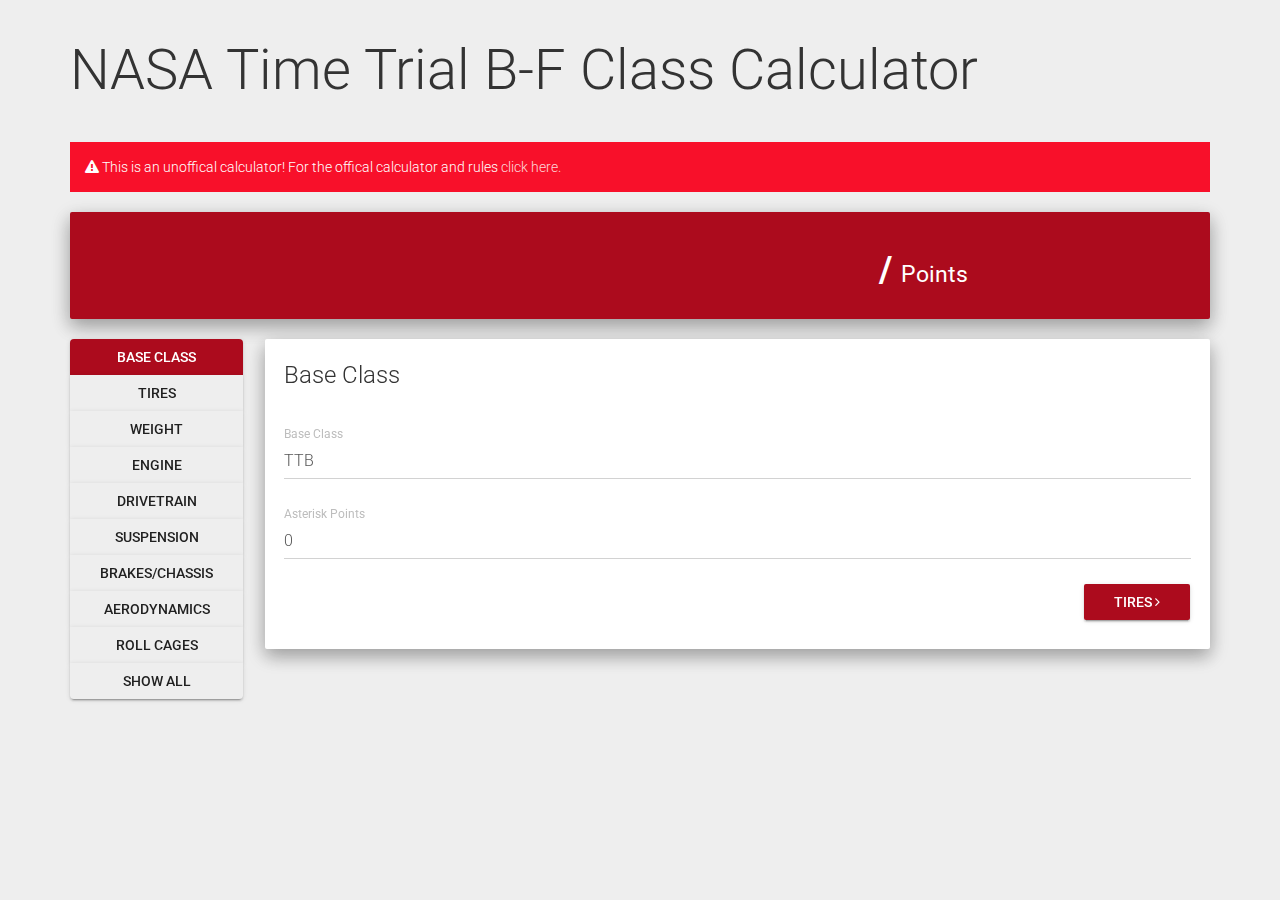
==== commit 8b18e63c: "small content enhancements" ====
--- a/index.html
+++ b/index.html
@@ -39,7 +39,7 @@
 				</div>
 			</div>
 			<div class="row">
-				<div class="col-sm-2 hidden-sm hidden-xs">
+				<div class="col-sm-2 hidden-sm hidden-xs hidden-print">
 					<div class="margin-0 btn-group-vertical">
 						<a href="javascript:void(0)" class="nav-item btn btn-raised btn-danger" data-section="base">Base Class</a></li>
 						<a href="javascript:void(0)" class="nav-item btn btn-raised" data-section="tires">Tires</a></li>
@@ -50,10 +50,11 @@
 						<a href="javascript:void(0)" class="nav-item btn btn-raised" data-section="chassis">Brakes/Chassis</a></li>
 						<a href="javascript:void(0)" class="nav-item btn btn-raised" data-section="aerodynamics">Aerodynamics</a></li>
 						<a href="javascript:void(0)" class="nav-item btn btn-raised" data-section="rollcage">Roll Cages</a></li>
+						<a href="javascript:void(0)" class="nav-item btn btn-raised" data-section="all">Show All</a></li>
 					</div>
 				</div>
 				<div class="col-sm-10">
-					<div class="row section-form" id="form-base">
+					<div class="row show-section-form section-form" id="form-base">
 						<div class="col-md-12">
 							<div class="well bs-component">
 								<form>
@@ -85,7 +86,7 @@
 							</div>
 						</div>
 					</div>
-					<div class="row section-form" id="form-tires" hidden>
+					<div class="row section-form" id="form-tires">
 						<div class="col-md-12">
 							<div class="well bs-component">
 								<form>
@@ -144,7 +145,7 @@
 											<label>
 												<input type="radio" class="radio-input" name="radio-tire" value="2" data-section="tires"><span class="circle"></span><span class="check"></span>
 												<strong>A8</strong> - DOT-Approved (non-R-compound) tires with a UTQG treadwear rating of 120-200 +2
-												<p class="help-block">Ex. BFG g-Force Rival, Toyo R1R, Dunlop Direzza Sport ZII Star Spec, Bridgestone Potenza RE070, Kumho Ecsta XS, Yokohama Advan A046 & Neova AD08, Hankook R-S3)</p>
+												<p class="help-block">Ex. BFG g-Force Rival, Toyo R1R, Dunlop Direzza Sport ZII Star Spec, Bridgestone Potenza RE070, Kumho Ecsta XS, Yokohama Advan A046 & Neova AD08, Hankook R-S3</p>
 											</label>
 										</div>
 										<div class="radio">
@@ -157,7 +158,8 @@
 										<div class="radio">
 											<label>
 												<input type="radio" class="radio-input" name="radio-tire" value="0" data-section="tires"><span class="circle"></span><span class="check"></span>
-												Other Tires
+												Other
+												<p class="help-block">DOT-Approved (non-R-compound) tires with a UTQG treadwear rating of over 200</p>
 											</label>
 										</div>
 										<br>
@@ -180,7 +182,7 @@
 							</div>
 						</div>
 					</div>
-					<div class="row section-form" id="form-weight" hidden>
+					<div class="row section-form" id="form-weight">
 						<div class="col-md-12">
 							<div class="well bs-component">
 								<form>
@@ -204,7 +206,7 @@
 							</div>
 						</div>
 					</div>
-					<div class="row section-form" id="form-engine" hidden>
+					<div class="row section-form" id="form-engine">
 						<div class="col-md-12">
 							<div class="well bs-component">
 								<form>
@@ -224,11 +226,11 @@
 										</div>
 										
 										<div class="form-group label-static">
-											<label class="control-label" for="C3"><strong>C3</strong> - Aftermarket computer system (any non-BTM “stand-alone” or “piggyback”): +3 naturally aspirated, +10 forced induction</label>
+											<label class="control-label" for="C3"><strong>C3</strong> - Aftermarket computer system (any non-BTM “stand-alone” or “piggyback”)</label>
 											<select class="form-control dropdown-input" data-section="engine" name="C3">
 												<option value="0" selected>None</option>
-												<option value="3">Naturally Aspirated</option>
-												<option value="10">Forced Induction</option>
+												<option value="3">Naturally Aspirated +3</option>
+												<option value="10">Forced Induction +10</option>
 											</select>
 										</div>
 										
@@ -256,15 +258,15 @@
 										</div>
 										
 										<div class="form-group label-static">
-											<label class="control-label" for="C7"><strong>C7</strong> - Non-BTM, modified/ported, or deleted intake manifold: 4cyl +1, 6cyl +2, 8cyl +3, 12A &13B rotary +2, all other rotary +3</label>
+											<label class="control-label" for="C7"><strong>C7</strong> - Non-BTM, modified/ported, or deleted intake manifold</label>
 											<select class="form-control dropdown-input" data-section="engine" name="C7">
 												<option value="0" selected>None</option>
-												<option value="1">4 cyl</option>
-												<option value="2">6 cyl</option>
-												<option value="3">8 cyl</option>
-												<option value="2">12A</option>
-												<option value="2">13B</option>
-												<option value="3">All other rotart</option>
+												<option value="1">4 cyl +1</option>
+												<option value="2">6 cyl +2</option>
+												<option value="3">8 cyl +3</option>
+												<option value="2">12A +2</option>
+												<option value="2">13B +2</option>
+												<option value="3">All other rotary +3</option>
 											</select>
 										</div>
 										
@@ -325,15 +327,15 @@
 										</div>
 										
 										<div class="form-group label-static">
-											<label class="control-label" for="C16"><strong>C16</strong> - Increased displacement by: <1.5% +0, 1.5% to <5.5% +4, 5.5% to <7% +6, 7% to <10% +8, 10% to <15% + 10, 15% to <20% +15, > 20% +20.</label>
+											<label class="control-label" for="C16"><strong>C16</strong> - Increased displacement by</label>
 											<select class="form-control dropdown-input" data-section="engine" name="C16">
 												<option value="0" selected><1.5%</option>
-												<option value="4">1.5% to <5.5%</option>
-												<option value="6">5.5% to <7%</option>
-												<option value="8">7% to <10%</option>
-												<option value="10">10% to <15%</option>
-												<option value="15">15% to <20%</option>
-												<option value="20">>20%</option>
+												<option value="4">1.5% to <5.5% +4</option>
+												<option value="6">5.5% to <7% +6</option>
+												<option value="8">7% to <10% +8</option>
+												<option value="10">10% to <15% +10</option>
+												<option value="15">15% to <20% +15</option>
+												<option value="20">>20% +20</option>
 											</select>
 										</div>
 										
@@ -352,13 +354,13 @@
 										</div>
 										
 										<div class="form-group label-static">
-											<label class="control-label" for="C19"><strong>C19</strong> - Any modification that results in increased engine compression ratio (including head shaving or decking block to factory specs) 0.50 or less +0, >0.50 +3, >1.0 +6, >2.0 +10, >3.0 +15</label>
+											<label class="control-label" for="C19"><strong>C19</strong> - Any modification that results in increased engine compression ratio (including head shaving or decking block to factory specs)</label>
 											<select class="form-control dropdown-input" data-section="engine" name="C19">
 												<option value="0" selected>0.50 or less</option>
-												<option value="3">>0.50</option>
-												<option value="6">>1.0</option>
-												<option value="10">>2.0</option>
-												<option value="15">>3.0</option>
+												<option value="3">>0.50 +3</option>
+												<option value="6">>1.0 +6</option>
+												<option value="10">>2.0 +10</option>
+												<option value="15">>3.0 +15</option>
 											</select>
 										</div>
 										
@@ -402,7 +404,7 @@
 							</div>
 						</div>
 					</div>
-					<div class="row section-form" id="form-drivetrain" hidden>
+					<div class="row section-form" id="form-drivetrain">
 						<div class="col-md-12">
 							<div class="well bs-component">
 								<form>
@@ -469,7 +471,7 @@
 							</div>
 						</div>
 					</div>
-					<div class="row section-form" id="form-suspension" hidden>
+					<div class="row section-form" id="form-suspension">
 						<div class="col-md-12">
 							<div class="well bs-component">
 								<form>
@@ -614,7 +616,7 @@
 							</div>
 						</div>
 					</div>
-					<div class="row section-form" id="form-chassis" hidden>
+					<div class="row section-form" id="form-chassis">
 						<div class="col-md-12">
 							<div class="well bs-component">
 								<form>
@@ -657,40 +659,75 @@
 							</div>
 						</div>
 					</div>
-					<div class="row section-form" id="form-aerodynamics" hidden>
+					<div class="row section-form" id="form-aerodynamics">
 						<div class="col-md-12">
 							<div class="well bs-component">
 								<form>
 									<fieldset>
 										<legend>Section G - Aerodynamics<span class="pull-right">Points: <strong id="subtotal-aerodynamics">0</strong></span></legend>
 										<div class="label-static">
-											<label class="control-label" for="G1"><strong>G1</strong> - Add, replace, or modify front fascia or air dam +3 </label>
-											<p class="help-block">(except as provided for in the applicable No-Points modification list). The air dam must be vertical (5° tolerance) and must not protrude from the side of the vehicle or it will be assessed an additional +3 points.</p>
-											<p class="help-block">Additional points must be assessed below for any component of the added/replaced/modified fascia or air dam that performs the functions listed in G2 and/or G3 below</p>
+											<label class="control-label" for="G1"><strong>G1</strong> - Add, replace, or modify front fascia or air dam +3 <a data-toggle="modal" data-target="#g1-modal" class="fa fa-question-circle-o" aria-hidden="true" href="#"></a></label>
 											<select class="form-control dropdown-input" data-section="aerodynamics" name="G1">
 												<option value="0" selected>None</option>
 												<option value="3">Basic Air Dam</option>
 												<option value="6">Additional Assessment</option>
 											</select>
-										</div>
-
+											<div class="modal" id="g1-modal">
+												<div class="modal-dialog">
+													<div class="modal-content">
+														<div class="modal-body">
+															<p>Except as provided for in the applicable No-Points modification list. The air dam must be vertical (5° tolerance) and must not protrude from the side of the vehicle or it will be assessed an additional +3 points.</p>
+															<p>Additional points must be assessed below for any component of the added/replaced/modified fascia or air dam that performs the functions listed in G2 and/or G3 below</p>
+														</div>
+													</div>
+												</div>
+											</div>
+										</div>
 										<div class="checkbox">
 											<label>
 												<input type="checkbox" class="checkbox-input" data-points="3" data-section="aerodynamics" name="G2">
-												<span class="checkbox-material"><span class="check"></span></span>&nbsp;<strong>G2</strong> - Add, replace or modify a single front splitter +3  This part may extend horizontally past the side of the vehicle no greater than 5".  If any portion of this part that protrudes from the side of the vehicle is not parallel to the ground then additional points must be assessed for canards in G3 below.  No material, filler or part may extend beyond the vertical reach of the BTM front fascia without taking points for fascia modification points above in G1.
-											</label>
+												<span class="checkbox-material"><span class="check"></span></span>&nbsp;<strong>G2</strong> - Add, replace or modify a single front splitter +3 <a data-toggle="modal" data-target="#g2-modal" class="fa fa-question-circle-o" aria-hidden="true" href="#"></a>
+											</label>
+											<div class="modal" id="g2-modal">
+												<div class="modal-dialog">
+													<div class="modal-content">
+														<div class="modal-body">
+															<p>This part may extend horizontally past the side of the vehicle no greater than 5".  If any portion of this part that protrudes from the side of the vehicle is not parallel to the ground then additional points must be assessed for canards in G3 below.  No material, filler or part may extend beyond the vertical reach of the BTM front fascia without taking points for fascia modification points above in G1.</p>
+														</div>
+													</div>
+												</div>
+											</div>
 										</div>
 										<div class="checkbox">
 											<label>
 												<input type="checkbox" class="checkbox-input" data-points="2" data-section="aerodynamics" name="G3">
-												<span class="checkbox-material"><span class="check"></span></span>&nbsp;<strong>G3</strong> - Add or modify canards/winglets (includes portions of an added/modified/replaced fascia that provide a downward force other than that listed in G2 above) +2
-											</label>
+												<span class="checkbox-material"><span class="check"></span></span>&nbsp;<strong>G3</strong> - Add or modify canards/winglets +2 <a data-toggle="modal" data-target="#g3-modal" class="fa fa-question-circle-o" aria-hidden="true" href="#"></a>
+											</label>
+											<div class="modal" id="g3-modal">
+												<div class="modal-dialog">
+													<div class="modal-content">
+														<div class="modal-body">
+															<p>Includes portions of an added/modified/replaced fascia that provide a downward force other than that listed in G2 above</p>
+														</div>
+													</div>
+												</div>
+											</div>
 										</div>
 										<div class="checkbox">
 											<label>
 												<input type="checkbox" class="checkbox-input" data-points="4" data-section="aerodynamics" name="G4">
-												<span class="checkbox-material"><span class="check"></span></span>&nbsp;<strong>G4</strong> - Add, replace, or modify rear wing and/or spoiler +4  (a rear wing or spoiler may not exceed a height of 8" above the roofline (or BTM windshield height for convertibles), or a width greater than the width of the car body.  (note additional points must be assessed for end plates greater than 12" in height G8 below))
-											</label>
+												<span class="checkbox-material"><span class="check"></span></span>&nbsp;<strong>G4</strong> - Add, replace, or modify rear wing and/or spoiler +4 <a data-toggle="modal" data-target="#g4-modal" class="fa fa-question-circle-o" aria-hidden="true" href="#"></a>
+											</label>
+											<div class="modal" id="g4-modal">
+												<div class="modal-dialog">
+													<div class="modal-content">
+														<div class="modal-body">
+															<p>a rear wing or spoiler may not exceed a height of 8" above the roofline (or BTM windshield height for convertibles), or a width greater than the width of the car body.</p>
+															<p>Note: additional points must be assessed for end plates greater than 12" in height G8 below</p>
+														</div>
+													</div>
+												</div>
+											</div>
 										</div>
 										<div class="checkbox">
 											<label>
@@ -757,7 +794,7 @@
 							</div>
 						</div>
 					</div>
-					<div class="row section-form" id="form-rollcage" hidden>
+					<div class="row section-form" id="form-rollcage">
 						<div class="col-md-12">
 							<div class="well bs-component">
 								<form>
@@ -784,7 +821,7 @@
 											<small>Note - It is considered a safety hazard to cut through bars without removing them</small>
 										</div>
 										<br>
-										<div>
+										<div class="hidden-print">
 											Figure from NASA CCRs:
 											<br>
 											<img class="width-100" src="typical-rollcage.png">
--- a/app.css
+++ b/app.css
@@ -1,5 +1,21 @@
 .width-100 {
   width: 100%;
+}
+
+.show-section-form {
+  display: block !important;
+}
+
+.section-form {
+  display: none;
+}
+
+.margin-0 {
+  margin: 0px;
+}
+
+.help-block {
+  margin-bottom: 0px;
 }
 
 .class-point-panel {
@@ -7,13 +23,73 @@
   background: #ac0b1d !important;
 }
 
-.affix {
-  top: 5px;
-  width: 100%;
-  z-index: 100;
-  background: transparent;
+.points-text {
+  color: white;
 }
 
-.affix + .container {
-  background: transparent;
+.page-title {
+  font-size: 4em;
+}
+
+.checkbox label, .radio label, label{
+  font-size: 12px;
+}
+
+a {
+  color: #F8102A;;
+}
+
+a:focus, a:hover {
+  color: #ac0b1d !important;
+}
+
+.fa.fa-question-circle-o {
+  font-size: larger;
+}
+
+.radio input[type=radio]:checked~.check, label.radio-inline input[type=radio]:checked~.check {
+  background-color: #ac0b1d !important;
+}
+
+.radio input[type=radio]:checked~.circle, label.radio-inline input[type=radio]:checked~.circle {
+  border-color: #ac0b1d !important;
+}
+
+.slider .noUi-handle, .slider.slider-default .noUi-handle {
+  background-color: #ac0b1d !important;
+  border-color: #ac0b1d !important;
+}
+
+.checkbox input[type=checkbox]:checked+.checkbox-material .check, label.checkbox-inline input[type=checkbox]:checked+.checkbox-material .check {
+  color: #ac0b1d !important;
+  border-color: #ac0b1d !important;
+}
+
+.checkbox input[type=checkbox]:checked+.checkbox-material .check:before, label.checkbox-inline input[type=checkbox]:checked+.checkbox-material .check:before {
+  color: #ac0b1d !important;
+}
+
+.alert.alert-danger {
+  background-color: #F8102A;
+  color: white;
+}
+
+.btn-group-raised .btn.btn-danger, .btn-group-raised .input-group-btn .btn.btn-danger, .btn.btn-fab.btn-danger, .btn.btn-raised.btn-danger, .input-group-btn .btn.btn-fab.btn-danger, .input-group-btn .btn.btn-raised.btn-danger {
+  background-color: #ac0b1d;
+  color: white;
+}
+
+.btn-group-raised .btn:not(.btn-link).active.btn-danger, .btn-group-raised .btn:not(.btn-link):active.btn-danger, .btn-group-raised .btn:not(.btn-link):focus.btn-danger, .btn-group-raised .btn:not(.btn-link):hover.btn-danger, .btn-group-raised .input-group-btn .btn:not(.btn-link).active.btn-danger, .btn-group-raised .input-group-btn .btn:not(.btn-link):active.btn-danger, .btn-group-raised .input-group-btn .btn:not(.btn-link):focus.btn-danger, .btn-group-raised .input-group-btn .btn:not(.btn-link):hover.btn-danger, .btn.btn-raised:not(.btn-link).active.btn-danger, .btn.btn-raised:not(.btn-link):active.btn-danger, .btn.btn-raised:not(.btn-link):focus.btn-danger, .btn.btn-raised:not(.btn-link):hover.btn-danger, .input-group-btn .btn.btn-raised:not(.btn-link).active.btn-danger, .input-group-btn .btn.btn-raised:not(.btn-link):active.btn-danger, .input-group-btn .btn.btn-raised:not(.btn-link):focus.btn-danger, .input-group-btn .btn.btn-raised:not(.btn-link):hover.btn-danger {
+  background-color: #ac0b1d;
+  color: white !important;
+}
+
+@media print {
+  .section-form {
+    display: block;
+  }
+
+  .next-button, .slider {
+    display: none;
+  }
 }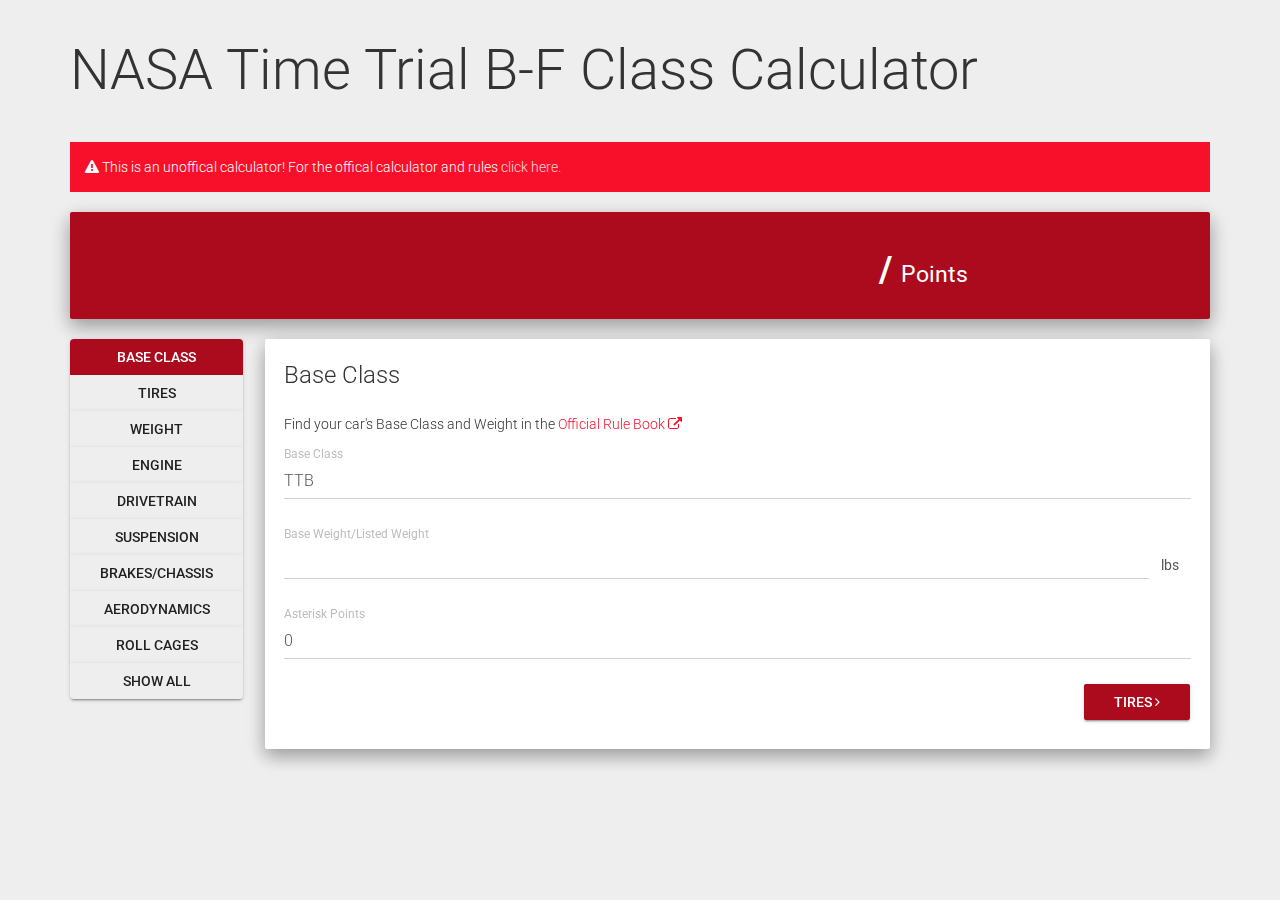
==== commit 364705fe: "Fix typo and stop form submit" ====
--- a/index.html
+++ b/index.html
@@ -60,6 +60,9 @@
 								<form>
 									<fieldset>
 										<legend>Base Class</legend>
+										<p>
+											Find your car's Base Class and Weight in the <a href="https://nasa-assets.s3.amazonaws.com/document/document/481/2016_Time_Trial_Official_Rules.pdf" target="_blank">Official Rule Book <i class="fa fa-external-link" aria-hidden="true"></i></a>
+										</p>
 										<div class="form-group label-static">
 											<label class="control-label" for="baseClass">Base Class</label>
 											<select class="form-control input" id="baseClassSelect" name="baseClass">
@@ -73,8 +76,15 @@
 											</select>
 										</div>
 										<div class="form-group label-static">
-											<label class="control-label" for="asterixPoints">Asterisk Points</label>
-											<select class="form-control dropdown-input" name="asterixPoints">
+											<label class="control-label">Base Weight/Listed Weight</label>
+											<div class="input-group">
+												<input type="number" id="base-weight-input" class="form-control">
+												<span class="input-group-addon">lbs</span>
+											</div>
+										</div>
+										<div class="form-group label-static">
+											<label class="control-label" for="asteriskPoints">Asterisk Points</label>
+											<select class="form-control dropdown-input" name="asteriskPoints">
 												<option value="0" selected="">0</option>
 												<option value="7">7</option>
 												<option value="14">14</option>
@@ -189,12 +199,14 @@
 									<fieldset>
 										<legend>Section B - Weight Reduction<span class="pull-right">Points: <strong id="subtotal-weight">0</strong></span></legend>
 										<div>
+											<label class="control-label">Minimum Competition Weight</label>
+											<div class="input-group">
+												<input type="number" id="competition-weight-input" class="form-control">
+												<span class="input-group-addon">lbs</span>
+											</div>
+											<br>
 											<label>Base Weight/Listed Weight</label>
-											<p><strong id="base-weight-value"></strong> lbs</p>
-											<div id="base-weight-slider" class="slider"></div>
-											<label>Minimum Competition Weight</label>
-											<p><strong id="competition-weight-value"></strong> lbs</p>
-											<div id="competition-weight-slider" class="slider"></div>
+											<p><strong class="base-weight-value"></strong> lbs</p>
 										</div>
 										<div>
 											<strong id="weightDifference">0</strong> lbs reduction = <strong id="weightPoints">0</strong> points
@@ -215,13 +227,13 @@
 										<div class="checkbox">
 											<label>
 												<input type="checkbox" class="checkbox-input" data-points="5" data-section="engine" name="C1">
-												<span class="checkbox-material"><span class="check"></span></span>&nbsp;Forced Induction Vehicles Check Box (unless re-classed by Dyno testing) +5
+												<span class="checkbox-material"><span class="check"></span></span>&nbsp;&nbsp;Forced Induction Vehicles Check Box (unless re-classed by Dyno testing) +5
 											</label>
 										</div>							
 										<div class="checkbox">
 											<label>
 												<input type="checkbox" class="checkbox-input" data-points="0" data-section="engine" name="C1">
-												<span class="checkbox-material"><span class="check"></span></span>&nbsp;<strong>C1, C2</strong> - See ruleset please. Check box if your car has been reclassified by National Director under either of these rules or if you have a custom reclassification from the National Director
+												<span class="checkbox-material"><span class="check"></span></span>&nbsp;&nbsp;<strong>C1, C2</strong> - See ruleset please. Check box if your car has been reclassified by National Director under either of these rules or if you have a custom reclassification from the National Director
 											</label>
 										</div>
 										
@@ -237,7 +249,7 @@
 										<div class="checkbox">
 											<label>
 												<input type="checkbox" class="checkbox-input" data-points="1" data-section="engine" name="C4">
-												<span class="checkbox-material"><span class="check"></span></span>&nbsp;<strong>C4</strong> - Modification of the BTM air intake/box, air filter location, air piping to the turbo/supercharger/intercooler/throttle body/carburetor, or hood/fascia/fender air inlet(s), outlets, or vents +1 (air filter upgrade alone 0 pts.)
+												<span class="checkbox-material"><span class="check"></span></span>&nbsp;&nbsp;<strong>C4</strong> - Modification of the BTM air intake/box, air filter location, air piping to the turbo/supercharger/intercooler/throttle body/carburetor, or hood/fascia/fender air inlet(s), outlets, or vents +1 (air filter upgrade alone 0 pts.)
 											</label>
 										</div>
 										
@@ -253,7 +265,7 @@
 										<div class="checkbox">
 											<label>
 												<input type="checkbox" class="checkbox-input" data-points="3" data-section="engine" name="C6">
-												<span class="checkbox-material"><span class="check"></span></span>&nbsp;<strong>C6</strong> - Non-BTM or modified carburetor, fuel rail, fuel injectors, fuel pump(s), and/or fuel pressure regulator +2 (no points for fuel pump alone if using BTM fuel and timing maps, sensor inputs, and ignition timing)
+												<span class="checkbox-material"><span class="check"></span></span>&nbsp;&nbsp;<strong>C6</strong> - Non-BTM or modified carburetor, fuel rail, fuel injectors, fuel pump(s), and/or fuel pressure regulator +2 (no points for fuel pump alone if using BTM fuel and timing maps, sensor inputs, and ignition timing)
 											</label>
 										</div>
 										
@@ -273,56 +285,56 @@
 										<div class="checkbox">
 											<label>
 												<input type="checkbox" class="checkbox-input" data-points="6" data-section="engine" name="C8">
-												<span class="checkbox-material"><span class="check"></span></span>&nbsp;<strong>C8</strong> - Water injection system +6 (alcohol-water mixtures are not permitted)
+												<span class="checkbox-material"><span class="check"></span></span>&nbsp;&nbsp;<strong>C8</strong> - Water injection system +6 (alcohol-water mixtures are not permitted)
 											</label>
 										</div>
 										
 										<div class="checkbox">
 											<label>
 												<input type="checkbox" class="checkbox-input" data-points="0" data-section="engine" name="C9" disabled>
-												<span class="checkbox-material"><span class="check"></span></span>&nbsp;<strong>C9</strong> - C9 - Nitrous Oxide injection is not permitted
+												<span class="checkbox-material"><span class="check"></span></span>&nbsp;&nbsp;<strong>C9</strong> - C9 - Nitrous Oxide injection is not permitted
 											</label>
 										</div>
 										
 										<div class="checkbox">
 											<label>
 												<input type="checkbox" class="checkbox-input" data-points="1" data-section="engine" name="C10">
-												<span class="checkbox-material"><span class="check"></span></span>&nbsp;<strong>C10</strong> - Replacement pulleys (other than for supercharger) or non-electrical fan removal +1
+												<span class="checkbox-material"><span class="check"></span></span>&nbsp;&nbsp;<strong>C10</strong> - Replacement pulleys (other than for supercharger) or non-electrical fan removal +1
 											</label>
 										</div>
 										
 										<div class="checkbox">
 											<label>
 												<input type="checkbox" class="checkbox-input" data-points="4" data-section="engine" name="C11">
-												<span class="checkbox-material"><span class="check"></span></span>&nbsp;<strong>C11</strong> - Replacement pulley for BTM supercharger or replacement of any pulley that affects BTM supercharger speed +4
+												<span class="checkbox-material"><span class="check"></span></span>&nbsp;&nbsp;<strong>C11</strong> - Replacement pulley for BTM supercharger or replacement of any pulley that affects BTM supercharger speed +4
 											</label>
 										</div>
 										
 										<div class="checkbox">
 											<label>
 												<input type="checkbox" class="checkbox-input" data-points="4" data-section="engine" name="C12">
-												<span class="checkbox-material"><span class="check"></span></span>&nbsp;<strong>C12</strong> - Aftermarket boost controller or modification/alteration of the BTM vacuum line(s) that serve to function as a boost controller +4
+												<span class="checkbox-material"><span class="check"></span></span>&nbsp;&nbsp;<strong>C12</strong> - Aftermarket boost controller or modification/alteration of the BTM vacuum line(s) that serve to function as a boost controller +4
 											</label>
 										</div>
 										
 										<div class="checkbox">
 											<label>
 												<input type="checkbox" class="checkbox-input" data-points="3" data-section="engine" name="C13">
-												<span class="checkbox-material"><span class="check"></span></span>&nbsp;<strong>C13</strong> - Aftermarket or Modified Wastegate Actuator, wastegate, or vacuum line(s) that serve to control the wastegate actuator function or increase peak boost +3
+												<span class="checkbox-material"><span class="check"></span></span>&nbsp;&nbsp;<strong>C13</strong> - Aftermarket or Modified Wastegate Actuator, wastegate, or vacuum line(s) that serve to control the wastegate actuator function or increase peak boost +3
 											</label>
 										</div>
 										
 										<div class="checkbox">
 											<label>
 												<input type="checkbox" class="checkbox-input" data-points="7" data-section="engine" name="C14">
-												<span class="checkbox-material"><span class="check"></span></span>&nbsp;<strong>C14</strong> - Add aftermarket intercooler +7
+												<span class="checkbox-material"><span class="check"></span></span>&nbsp;&nbsp;<strong>C14</strong> - Add aftermarket intercooler +7
 											</label>
 										</div>
 										
 										<div class="checkbox">
 											<label>
 												<input type="checkbox" class="checkbox-input" data-points="4" data-section="engine" name="C15">
-												<span class="checkbox-material"><span class="check"></span></span>&nbsp;<strong>C15</strong> - Non-BTM or modified intercooler +4 (Intercooler sprayers must meet BTM definition, otherwise not allowed)
+												<span class="checkbox-material"><span class="check"></span></span>&nbsp;&nbsp;<strong>C15</strong> - Non-BTM or modified intercooler +4 (Intercooler sprayers must meet BTM definition, otherwise not allowed)
 											</label>
 										</div>
 										
@@ -342,14 +354,14 @@
 										<div class="checkbox">
 											<label>
 												<input type="checkbox" class="checkbox-input" data-points="6" data-section="engine" name="C17">
-												<span class="checkbox-material"><span class="check"></span></span>&nbsp;<strong>C17</strong> - Modified or Non-BTM camshafts, rocker arms, pushrods, or cam timing gears (for one or more) +6
+												<span class="checkbox-material"><span class="check"></span></span>&nbsp;&nbsp;<strong>C17</strong> - Modified or Non-BTM camshafts, rocker arms, pushrods, or cam timing gears (for one or more) +6
 											</label>
 										</div>
 										
 										<div class="checkbox">
 											<label>
 												<input type="checkbox" class="checkbox-input" data-points="6" data-section="engine" name="C18">
-												<span class="checkbox-material"><span class="check"></span></span>&nbsp;<strong>C18</strong> - Valve size change, modified, ported, and/or polished BTM heads (other than simple shaving of the head only) + 6
+												<span class="checkbox-material"><span class="check"></span></span>&nbsp;&nbsp;<strong>C18</strong> - Valve size change, modified, ported, and/or polished BTM heads (other than simple shaving of the head only) + 6
 											</label>
 										</div>
 										
@@ -367,7 +379,7 @@
 										<div class="checkbox">
 											<label>
 												<input type="checkbox" class="checkbox-input" data-points="4" data-section="engine" name="C20">
-												<span class="checkbox-material"><span class="check"></span></span>&nbsp;<strong>C20</strong> - De-stroked engine +4
+												<span class="checkbox-material"><span class="check"></span></span>&nbsp;&nbsp;<strong>C20</strong> - De-stroked engine +4
 											</label>
 										</div>
 										
@@ -382,19 +394,19 @@
 										<div class="checkbox">
 											<label>
 												<input type="checkbox" class="checkbox-input" data-points="5" data-section="engine" name="C22">
-												<span class="checkbox-material"><span class="check"></span></span>&nbsp;<strong>C22</strong> - Modification, porting, or replacement of the BTM exhaust manifold or header(s) (includes any/all other exhaust and catalytic converter modifications) +5
+												<span class="checkbox-material"><span class="check"></span></span>&nbsp;&nbsp;<strong>C22</strong> - Modification, porting, or replacement of the BTM exhaust manifold or header(s) (includes any/all other exhaust and catalytic converter modifications) +5
 											</label>
 										</div>
 										<div class="checkbox">
 											<label>
 												<input type="checkbox" class="checkbox-input" data-points="3" data-section="engine" name="C23">
-												<span class="checkbox-material"><span class="check"></span></span>&nbsp;<strong>C23</strong> - Any modification to the BTM exhaust piping and/or catalytic converter (includes muffler modification or replacement) +3
+												<span class="checkbox-material"><span class="check"></span></span>&nbsp;&nbsp;<strong>C23</strong> - Any modification to the BTM exhaust piping and/or catalytic converter (includes muffler modification or replacement) +3
 											</label>
 										</div>
 										<div class="checkbox">
 											<label>
 												<input type="checkbox" class="checkbox-input" data-points="4" data-section="engine" name="C24">
-												<span class="checkbox-material"><span class="check"></span></span>&nbsp;<strong>C24</strong> - Non-BTM or modified resonator(s) or muffler(s) only (no exhaust piping modifications) +1
+												<span class="checkbox-material"><span class="check"></span></span>&nbsp;&nbsp;<strong>C24</strong> - Non-BTM or modified resonator(s) or muffler(s) only (no exhaust piping modifications) +1
 											</label>
 										</div>
 										<a href="javascript:void(0)" class="btn btn-danger btn-raised next-button" data-section="weight"><i class="fa fa-angle-left" aria-hidden="true"></i> Weight</a>
@@ -413,55 +425,55 @@
 										<div class="checkbox">
 											<label>
 												<input type="checkbox" class="checkbox-input" data-points="7" data-section="drivetrain" name="D1">
-												<span class="checkbox-material"><span class="check"></span></span>&nbsp;<strong>D1</strong> - Non-BTM sequential (semi-automatic) or dog-ring transmission (non-synchromesh) - includes altered gear ratios +7 (note - automatic with torque converter exempt)
+												<span class="checkbox-material"><span class="check"></span></span>&nbsp;&nbsp;<strong>D1</strong> - Non-BTM sequential (semi-automatic) or dog-ring transmission (non-synchromesh) - includes altered gear ratios +7 (note - automatic with torque converter exempt)
 											</label>
 										</div>
 										<div class="checkbox">
 											<label>
 												<input type="checkbox" class="checkbox-input" data-points="6" data-section="drivetrain" name="D2">
-												<span class="checkbox-material"><span class="check"></span></span>&nbsp;<strong>D2</strong> - Double Clutch Transmissions with altered gear ratios +6 (do not also assess D3 & D4)
+												<span class="checkbox-material"><span class="check"></span></span>&nbsp;&nbsp;<strong>D2</strong> - Double Clutch Transmissions with altered gear ratios +6 (do not also assess D3 & D4)
 											</label>
 										</div>
 										<div class="checkbox">
 											<label>
 												<input type="checkbox" class="checkbox-input" data-points="3" data-section="drivetrain" name="D3">
-												<span class="checkbox-material"><span class="check"></span></span>&nbsp;<strong>D3</strong> - Modify number of forward gears in transmission or altered gear ratios +3
+												<span class="checkbox-material"><span class="check"></span></span>&nbsp;&nbsp;<strong>D3</strong> - Modify number of forward gears in transmission or altered gear ratios +3
 											</label>
 										</div>
 										<div class="checkbox">
 											<label>
 												<input type="checkbox" class="checkbox-input" data-points="3" data-section="drivetrain" name="D4">
-												<span class="checkbox-material"><span class="check"></span></span>&nbsp;<strong>D4</strong> - Added paddle/electronic shift +3
+												<span class="checkbox-material"><span class="check"></span></span>&nbsp;&nbsp;<strong>D4</strong> - Added paddle/electronic shift +3
 											</label>
 										</div>
 										<div class="checkbox">
 											<label>
 												<input type="checkbox" class="checkbox-input" data-points="3" data-section="drivetrain" name="D5">
-												<span class="checkbox-material"><span class="check"></span></span>&nbsp;<strong>D5</strong> - Added limited slip differential or welded/locked differential +3
+												<span class="checkbox-material"><span class="check"></span></span>&nbsp;&nbsp;<strong>D5</strong> - Added limited slip differential or welded/locked differential +3
 											</label>
 										</div>
 										<div class="checkbox">
 											<label>
 												<input type="checkbox" class="checkbox-input" data-points="1" data-section="drivetrain" name="D6">
-												<span class="checkbox-material"><span class="check"></span></span>&nbsp;<strong>D6</strong> - Changed or modified limited slip differential (or welded/locked BTM LSD) +1
+												<span class="checkbox-material"><span class="check"></span></span>&nbsp;&nbsp;<strong>D6</strong> - Changed or modified limited slip differential (or welded/locked BTM LSD) +1
 											</label>
 										</div>
 										<div class="checkbox">
 											<label>
 												<input type="checkbox" class="checkbox-input" data-points="3" data-section="drivetrain" name="D7">
-												<span class="checkbox-material"><span class="check"></span></span>&nbsp;<strong>D7</strong> - Added traction control +3 (no points if proven disabled during competition)
+												<span class="checkbox-material"><span class="check"></span></span>&nbsp;&nbsp;<strong>D7</strong> - Added traction control +3 (no points if proven disabled during competition)
 											</label>
 										</div>
 										<div class="checkbox">
 											<label>
 												<input type="checkbox" class="checkbox-input" data-points="7" data-section="drivetrain" name="D8">
-												<span class="checkbox-material"><span class="check"></span></span>&nbsp;<strong>D8</strong> - Relocation of engine/transmission between 1 and 10 inches of the BTM location +7 (note: relocation of less than 1 inch is not assessed points.  Original engine location shall be based on the BTM rear face of the engine block and BTM crankshaft centerline)
+												<span class="checkbox-material"><span class="check"></span></span>&nbsp;&nbsp;<strong>D8</strong> - Relocation of engine/transmission between 1 and 10 inches of the BTM location +7 (note: relocation of less than 1 inch is not assessed points.  Original engine location shall be based on the BTM rear face of the engine block and BTM crankshaft centerline)
 											</label>
 										</div>
 										<div class="checkbox">
 											<label>
 												<input type="checkbox" class="checkbox-input" data-points="3" data-section="drivetrain" name="D9">
-												<span class="checkbox-material"><span class="check"></span></span>&nbsp;<strong>D9</strong> - Modification/upgrade from a fixed to a floating rear axle +3
+												<span class="checkbox-material"><span class="check"></span></span>&nbsp;&nbsp;<strong>D9</strong> - Modification/upgrade from a fixed to a floating rear axle +3
 											</label>
 										</div>
 										<a href="javascript:void(0)" class="btn btn-danger btn-raised next-button" data-section="engine"><i class="fa fa-angle-left" aria-hidden="true"></i> Engine</a>
@@ -480,133 +492,133 @@
 										<div class="checkbox">
 											<label>
 												<input type="checkbox" class="checkbox-input" data-points="8" data-section="suspension" name="E1">
-												<span class="checkbox-material"><span class="check"></span></span>&nbsp;<strong>E1</strong> - Non-BTM shocks/struts/dampers with an external reservoir or more than two ranges of adjustment - must still take points for springs below in E5.  +8.  (example: compression (bump), low speed rebound and high speed rebound is 3 ranges of adjustment)(May have spherical tops and/or bottoms)
+												<span class="checkbox-material"><span class="check"></span></span>&nbsp;&nbsp;<strong>E1</strong> - Non-BTM shocks/struts/dampers with an external reservoir or more than two ranges of adjustment - must still take points for springs below in E5.  +8.  (example: compression (bump), low speed rebound and high speed rebound is 3 ranges of adjustment)(May have spherical tops and/or bottoms)
 											</label>
 										</div>
 										<div class="checkbox">
 											<label>
 												<input type="checkbox" class="checkbox-input" data-points="5" data-section="suspension" name="E2">
-												<span class="checkbox-material"><span class="check"></span></span>&nbsp;<strong>E2</strong> - Non-BTM shocks/struts/dampers with a "piggy back" external reservoir (fixed reservoir w/o connecting hose) OR with shaft diameter 40mm or greater - must still take points for springs below in E5.  +5 (May have spherical tops and/or bottoms)
+												<span class="checkbox-material"><span class="check"></span></span>&nbsp;&nbsp;<strong>E2</strong> - Non-BTM shocks/struts/dampers with a "piggy back" external reservoir (fixed reservoir w/o connecting hose) OR with shaft diameter 40mm or greater - must still take points for springs below in E5.  +5 (May have spherical tops and/or bottoms)
 											</label>
 										</div>
 										<div class="checkbox">
 											<label>
 												<input type="checkbox" class="checkbox-input" data-points="3" data-section="suspension" name="E3">
-												<span class="checkbox-material"><span class="check"></span></span>&nbsp;<strong>E3</strong> - Non-BTM or modified/re-valved shocks/struts/dampers +3 (all others)(E5 springs not included)(May have spherical tops and/or bottoms)
+												<span class="checkbox-material"><span class="check"></span></span>&nbsp;&nbsp;<strong>E3</strong> - Non-BTM or modified/re-valved shocks/struts/dampers +3 (all others)(E5 springs not included)(May have spherical tops and/or bottoms)
 											</label>
 										</div>
 										<div class="checkbox">
 											<label>
 												<input type="checkbox" class="checkbox-input" data-points="1" data-section="suspension" name="E4">
-												<span class="checkbox-material"><span class="check"></span></span>&nbsp;<strong>E4</strong> - Changing the mount orientation/design of the BTM shock and/or spring perch to invert the front shocks/struts (includes non-BTM inverted shocks/struts) +1
+												<span class="checkbox-material"><span class="check"></span></span>&nbsp;&nbsp;<strong>E4</strong> - Changing the mount orientation/design of the BTM shock and/or spring perch to invert the front shocks/struts (includes non-BTM inverted shocks/struts) +1
 											</label>
 										</div>
 										<div class="checkbox">
 											<label>
 												<input type="checkbox" class="checkbox-input" data-points="2" data-section="suspension" name="E5">
-												<span class="checkbox-material"><span class="check"></span></span>&nbsp;<strong>E5</strong> - Non-BTM or modified coil springs, bump stops, leaf springs/spacers/brackets, or torsion bars +2
+												<span class="checkbox-material"><span class="check"></span></span>&nbsp;&nbsp;<strong>E5</strong> - Non-BTM or modified coil springs, bump stops, leaf springs/spacers/brackets, or torsion bars +2
 											</label>
 										</div>
 										<div class="checkbox">
 											<label>
 												<input type="checkbox" class="checkbox-input" data-points="2" data-section="suspension" name="E6">
-												<span class="checkbox-material"><span class="check"></span></span>&nbsp;<strong>E6</strong> - Conversion of torsion bar/leaf spring suspension to coil spring and strut/shock suspension +2
+												<span class="checkbox-material"><span class="check"></span></span>&nbsp;&nbsp;<strong>E6</strong> - Conversion of torsion bar/leaf spring suspension to coil spring and strut/shock suspension +2
 											</label>
 										</div>
 										<div class="checkbox">
 											<label>
 												<input type="checkbox" class="checkbox-input" data-points="2" data-section="suspension" name="E7">
-												<span class="checkbox-material"><span class="check"></span></span>&nbsp;<strong>E7</strong> - Add, replace, remove, or modify anti-roll bars (swaybars - front, rear, or both) or end links - may have spherical joints on the end links and/or relocation of the mounting points without additional assessment.  +2
+												<span class="checkbox-material"><span class="check"></span></span>&nbsp;&nbsp;<strong>E7</strong> - Add, replace, remove, or modify anti-roll bars (swaybars - front, rear, or both) or end links - may have spherical joints on the end links and/or relocation of the mounting points without additional assessment.  +2
 											</label>
 										</div>
 										<div class="checkbox">
 											<label>
 												<input type="checkbox" class="checkbox-input" data-points="4" data-section="suspension" name="E8">
-												<span class="checkbox-material"><span class="check"></span></span>&nbsp;<strong>E8</strong> - Non-BTM driver/cockpit adjustable swaybar or other suspension settings +4
+												<span class="checkbox-material"><span class="check"></span></span>&nbsp;&nbsp;<strong>E8</strong> - Non-BTM driver/cockpit adjustable swaybar or other suspension settings +4
 											</label>
 										</div>
 										<div class="checkbox">
 											<label>
 												<input type="checkbox" class="checkbox-input" data-points="4" data-section="suspension" name="E9">
-												<span class="checkbox-material"><span class="check"></span></span>&nbsp;<strong>E9</strong> - Replace, modify, or remove control arms (including toe arms/links)(other than plates, shims, or eccentric bolts/bushings for simple camber/caster adjustment only) or RWD/AWD rear trailing arms (may have spherical/metallic joint for the connection to the spindle/knuckle) +4
+												<span class="checkbox-material"><span class="check"></span></span>&nbsp;&nbsp;<strong>E9</strong> - Replace, modify, or remove control arms (including toe arms/links)(other than plates, shims, or eccentric bolts/bushings for simple camber/caster adjustment only) or RWD/AWD rear trailing arms (may have spherical/metallic joint for the connection to the spindle/knuckle) +4
 											</label>
 										</div>
 										<div class="checkbox">
 											<label>
 												<input type="checkbox" class="checkbox-input" data-points="1" data-section="suspension" name="E10">
-												<span class="checkbox-material"><span class="check"></span></span>&nbsp;<strong>E10</strong> - Non-BTM rear control arms on FWD vehicles (for stiffness & wheel alignment only, no change in suspension mount or pick-up points from stock) +1  (if both front and rear use E9)
+												<span class="checkbox-material"><span class="check"></span></span>&nbsp;&nbsp;<strong>E10</strong> - Non-BTM rear control arms on FWD vehicles (for stiffness & wheel alignment only, no change in suspension mount or pick-up points from stock) +1  (if both front and rear use E9)
 											</label>
 										</div>
 										<div class="checkbox">
 											<label>
 												<input type="checkbox" class="checkbox-input" data-points="1" data-section="suspension" name="E11">
-												<span class="checkbox-material"><span class="check"></span></span>&nbsp;<strong>E11</strong> - Non-OEM rear trailing arms on FWD (for stiffness & wheel alignment only, no change in suspension mount or pick-up points from stock) +1
+												<span class="checkbox-material"><span class="check"></span></span>&nbsp;&nbsp;<strong>E11</strong> - Non-OEM rear trailing arms on FWD (for stiffness & wheel alignment only, no change in suspension mount or pick-up points from stock) +1
 											</label>
 										</div>
 										<div class="checkbox">
 											<label>
 												<input type="checkbox" class="checkbox-input" data-points="6" data-section="suspension" name="E12">
-												<span class="checkbox-material"><span class="check"></span></span>&nbsp;<strong>E12</strong> - Using the alternate control arm mounting location on cars equipped BTM with multiple choices +6 (ex to increase track width)
+												<span class="checkbox-material"><span class="check"></span></span>&nbsp;&nbsp;<strong>E12</strong> - Using the alternate control arm mounting location on cars equipped BTM with multiple choices +6 (ex to increase track width)
 											</label>
 										</div>
 										<div class="checkbox">
 											<label>
 												<input type="checkbox" class="checkbox-input" data-points="6" data-section="suspension" name="E13">
-												<span class="checkbox-material"><span class="check"></span></span>&nbsp;<strong>E13</strong> - Relocation of front suspension mounting points +6 (Includes modifications to spindles and knuckles that relocate control arm mounting points in space - such as "drop spindles")
+												<span class="checkbox-material"><span class="check"></span></span>&nbsp;&nbsp;<strong>E13</strong> - Relocation of front suspension mounting points +6 (Includes modifications to spindles and knuckles that relocate control arm mounting points in space - such as "drop spindles")
 											</label>
 										</div>
 										<div class="checkbox">
 											<label>
 												<input type="checkbox" class="checkbox-input" data-points="6" data-section="suspension" name="E14">
-												<span class="checkbox-material"><span class="check"></span></span>&nbsp;<strong>E14</strong> -  Relocation of rear suspension mounting points +6 (Includes modifications to spindles and knuckles that relocate control arm mounting points in space - such as "drop spindles")
+												<span class="checkbox-material"><span class="check"></span></span>&nbsp;&nbsp;<strong>E14</strong> -  Relocation of rear suspension mounting points +6 (Includes modifications to spindles and knuckles that relocate control arm mounting points in space - such as "drop spindles")
 											</label>
 										</div>
 										<div class="checkbox">
 											<label>
 												<input type="checkbox" class="checkbox-input" data-points="2" data-section="suspension" name="E15">
-												<span class="checkbox-material"><span class="check"></span></span>&nbsp;<strong>E15</strong> - Front steering tie rod bump steer modifications or shimming of the steering rack +2
+												<span class="checkbox-material"><span class="check"></span></span>&nbsp;&nbsp;<strong>E15</strong> - Front steering tie rod bump steer modifications or shimming of the steering rack +2
 											</label>
 										</div>
 										<div class="checkbox">
 											<label>
 												<input type="checkbox" class="checkbox-input" data-points="2" data-section="suspension" name="E16">
-												<span class="checkbox-material"><span class="check"></span></span>&nbsp;<strong>E16</strong> - Alteration of ball joints/dive angles +2
+												<span class="checkbox-material"><span class="check"></span></span>&nbsp;&nbsp;<strong>E16</strong> - Alteration of ball joints/dive angles +2
 											</label>
 										</div>
 										<div class="checkbox">
 											<label>
 												<input type="checkbox" class="checkbox-input" data-points="4" data-section="suspension" name="E17">
-												<span class="checkbox-material"><span class="check"></span></span>&nbsp;<strong>E17</strong> - Add panhard rod or Watt’s link (regardless of whether or not the Watts link replaces a BTM panhard rod or the panhard rod replaces a BTM Watts link) (may have spherical joints without an additional points assessment) +4
+												<span class="checkbox-material"><span class="check"></span></span>&nbsp;&nbsp;<strong>E17</strong> - Add panhard rod or Watt’s link (regardless of whether or not the Watts link replaces a BTM panhard rod or the panhard rod replaces a BTM Watts link) (may have spherical joints without an additional points assessment) +4
 											</label>
 										</div>
 										<div class="checkbox">
 											<label>
 												<input type="checkbox" class="checkbox-input" data-points="2" data-section="suspension" name="E18">
-												<span class="checkbox-material"><span class="check"></span></span>&nbsp;<strong>E18</strong> - Replace or modify a BTM panhard rod or Watt’s link (may have spherical joints without additional assessment) +2
+												<span class="checkbox-material"><span class="check"></span></span>&nbsp;&nbsp;<strong>E18</strong> - Replace or modify a BTM panhard rod or Watt’s link (may have spherical joints without additional assessment) +2
 											</label>
 										</div>
 										<div class="checkbox">
 											<label>
 												<input type="checkbox" class="checkbox-input" data-points="4" data-section="suspension" name="E19">
-												<span class="checkbox-material"><span class="check"></span></span>&nbsp;<strong>E19</strong> - Add torque arm +4
+												<span class="checkbox-material"><span class="check"></span></span>&nbsp;&nbsp;<strong>E19</strong> - Add torque arm +4
 											</label>
 										</div>
 										<div class="checkbox">
 											<label>
 												<input type="checkbox" class="checkbox-input" data-points="2" data-section="suspension" name="E20">
-												<span class="checkbox-material"><span class="check"></span></span>&nbsp;<strong>E20</strong> - Replace or modify a BTM torque arm +2
+												<span class="checkbox-material"><span class="check"></span></span>&nbsp;&nbsp;<strong>E20</strong> - Replace or modify a BTM torque arm +2
 											</label>
 										</div>
 										<div class="checkbox">
 											<label>
 												<input type="checkbox" class="checkbox-input" data-points="4" data-section="suspension" name="E21">
-												<span class="checkbox-material"><span class="check"></span></span>&nbsp;<strong>E21</strong> -  Add a 3rd link to the rear suspension that does not penetrate the floor +4
+												<span class="checkbox-material"><span class="check"></span></span>&nbsp;&nbsp;<strong>E21</strong> -  Add a 3rd link to the rear suspension that does not penetrate the floor +4
 											</label>
 										</div>
 										<div class="checkbox">
 											<label>
 												<input type="checkbox" class="checkbox-input" data-points="3" data-section="suspension" name="E22">
-												<span class="checkbox-material"><span class="check"></span></span>&nbsp;<strong>E22</strong> - Metallic replacement suspension bushings (Heim joints/spherical joints) +3 (except for shock tops or bottoms assessed in E.1),E.2), or E.3) above, pillow ball camber plate joints, sway bar endlinks if taking modification E7, control arm spindle/knuckle joints if taking mod E9, and/or Panhard/Watts/3rd link parts if taking mod(s) E17/E18/E19/E20/E21)
+												<span class="checkbox-material"><span class="check"></span></span>&nbsp;&nbsp;<strong>E22</strong> - Metallic replacement suspension bushings (Heim joints/spherical joints) +3 (except for shock tops or bottoms assessed in E.1),E.2), or E.3) above, pillow ball camber plate joints, sway bar endlinks if taking modification E7, control arm spindle/knuckle joints if taking mod E9, and/or Panhard/Watts/3rd link parts if taking mod(s) E17/E18/E19/E20/E21)
 											</label>
 										</div>
 										<a href="javascript:void(0)" class="btn btn-danger btn-raised next-button" data-section="drivetrain"><i class="fa fa-angle-left" aria-hidden="true"></i> Drivetrain</a>
@@ -625,31 +637,31 @@
 										<div class="checkbox">
 											<label>
 												<input type="checkbox" class="checkbox-input" data-points="2" data-section="chassis" name="F1">
-												<span class="checkbox-material"><span class="check"></span></span>&nbsp;<strong>F1</strong> - Non-BTM, modified, or relocated brake calipers and/or brake caliper brackets and/or brake rotor diameter +2
+												<span class="checkbox-material"><span class="check"></span></span>&nbsp;&nbsp;<strong>F1</strong> - Non-BTM, modified, or relocated brake calipers and/or brake caliper brackets and/or brake rotor diameter +2
 											</label>
 										</div>
 										<div class="checkbox">
 											<label>
 												<input type="checkbox" class="checkbox-input" data-points="1" data-section="chassis" name="F2">
-												<span class="checkbox-material"><span class="check"></span></span>&nbsp;<strong>F2</strong> - Add front lower stress/arm brace (two attachment points maximum) +1
+												<span class="checkbox-material"><span class="check"></span></span>&nbsp;&nbsp;<strong>F2</strong> - Add front lower stress/arm brace (two attachment points maximum) +1
 											</label>
 										</div>
 										<div class="checkbox">
 											<label>
 												<input type="checkbox" class="checkbox-input" data-points="1" data-section="chassis" name="F3">
-												<span class="checkbox-material"><span class="check"></span></span>&nbsp;<strong>F3</strong> - Add a third or more attachment point to front or rear strut tower bar (or replace existing/BTM 3 attachment point brace) +1 (Additional attachment points must not be tied to any other type of mounting point with anything other than sheetmetal)
+												<span class="checkbox-material"><span class="check"></span></span>&nbsp;&nbsp;<strong>F3</strong> - Add a third or more attachment point to front or rear strut tower bar (or replace existing/BTM 3 attachment point brace) +1 (Additional attachment points must not be tied to any other type of mounting point with anything other than sheetmetal)
 											</label>
 										</div>
 										<div class="checkbox">
 											<label>
 												<input type="checkbox" class="checkbox-input" data-points="3" data-section="chassis" name="F4">
-												<span class="checkbox-material"><span class="check"></span></span>&nbsp;<strong>F4</strong> - Add or modify other chassis stiffening devices or fabricated parts (such as lower stress/arm braces with > 2 attachment points, subframe connectors, subframe braces, subframe mounts, and/or non-rubber or non-poly subframe mounts/bushings, etc.) +3
+												<span class="checkbox-material"><span class="check"></span></span>&nbsp;&nbsp;<strong>F4</strong> - Add or modify other chassis stiffening devices or fabricated parts (such as lower stress/arm braces with > 2 attachment points, subframe connectors, subframe braces, subframe mounts, and/or non-rubber or non-poly subframe mounts/bushings, etc.) +3
 											</label>
 										</div>
 										<div class="checkbox">
 											<label>
 												<input type="checkbox" class="checkbox-input" data-points="6" data-section="chassis" name="F5">
-												<span class="checkbox-material"><span class="check"></span></span>&nbsp;<strong>F5</strong> - Increase in track width greater than 4 inches due to non-BTM axles, control arms, brake rotors/hats, wheel spacers, hubs, wheel offset, and/or camber adjustment.  +6  (measured from the inside of one tire to the outside of the opposite tire at ground level - averaging the measurements in front of and behind the contact patch to negate the effect of toe)
+												<span class="checkbox-material"><span class="check"></span></span>&nbsp;&nbsp;<strong>F5</strong> - Increase in track width greater than 4 inches due to non-BTM axles, control arms, brake rotors/hats, wheel spacers, hubs, wheel offset, and/or camber adjustment.  +6  (measured from the inside of one tire to the outside of the opposite tire at ground level - averaging the measurements in front of and behind the contact patch to negate the effect of toe)
 											</label>
 										</div>
 										<a href="javascript:void(0)" class="btn btn-danger btn-raised next-button" data-section="suspension"><i class="fa fa-angle-left" aria-hidden="true"></i> Suspension</a>
@@ -686,7 +698,7 @@
 										<div class="checkbox">
 											<label>
 												<input type="checkbox" class="checkbox-input" data-points="3" data-section="aerodynamics" name="G2">
-												<span class="checkbox-material"><span class="check"></span></span>&nbsp;<strong>G2</strong> - Add, replace or modify a single front splitter +3 <a data-toggle="modal" data-target="#g2-modal" class="fa fa-question-circle-o" aria-hidden="true" href="#"></a>
+												<span class="checkbox-material"><span class="check"></span></span>&nbsp;&nbsp;<strong>G2</strong> - Add, replace or modify a single front splitter +3 <a data-toggle="modal" data-target="#g2-modal" class="fa fa-question-circle-o" aria-hidden="true" href="#"></a>
 											</label>
 											<div class="modal" id="g2-modal">
 												<div class="modal-dialog">
@@ -701,7 +713,7 @@
 										<div class="checkbox">
 											<label>
 												<input type="checkbox" class="checkbox-input" data-points="2" data-section="aerodynamics" name="G3">
-												<span class="checkbox-material"><span class="check"></span></span>&nbsp;<strong>G3</strong> - Add or modify canards/winglets +2 <a data-toggle="modal" data-target="#g3-modal" class="fa fa-question-circle-o" aria-hidden="true" href="#"></a>
+												<span class="checkbox-material"><span class="check"></span></span>&nbsp;&nbsp;<strong>G3</strong> - Add or modify canards/winglets +2 <a data-toggle="modal" data-target="#g3-modal" class="fa fa-question-circle-o" aria-hidden="true" href="#"></a>
 											</label>
 											<div class="modal" id="g3-modal">
 												<div class="modal-dialog">
@@ -716,7 +728,7 @@
 										<div class="checkbox">
 											<label>
 												<input type="checkbox" class="checkbox-input" data-points="4" data-section="aerodynamics" name="G4">
-												<span class="checkbox-material"><span class="check"></span></span>&nbsp;<strong>G4</strong> - Add, replace, or modify rear wing and/or spoiler +4 <a data-toggle="modal" data-target="#g4-modal" class="fa fa-question-circle-o" aria-hidden="true" href="#"></a>
+												<span class="checkbox-material"><span class="check"></span></span>&nbsp;&nbsp;<strong>G4</strong> - Add, replace, or modify rear wing and/or spoiler +4 <a data-toggle="modal" data-target="#g4-modal" class="fa fa-question-circle-o" aria-hidden="true" href="#"></a>
 											</label>
 											<div class="modal" id="g4-modal">
 												<div class="modal-dialog">
@@ -732,55 +744,55 @@
 										<div class="checkbox">
 											<label>
 												<input type="checkbox" class="checkbox-input" data-points="5" data-section="aerodynamics" name="G5">
-												<span class="checkbox-material"><span class="check"></span></span>&nbsp;<strong>G5</strong> - Add or fabricate flat bottom/belly tray (rearward of the centerline of the front axle) +5
+												<span class="checkbox-material"><span class="check"></span></span>&nbsp;&nbsp;<strong>G5</strong> - Add or fabricate flat bottom/belly tray (rearward of the centerline of the front axle) +5
 											</label>
 										</div>
 										<div class="checkbox">
 											<label>
 												<input type="checkbox" class="checkbox-input" data-points="2" data-section="aerodynamics" name="G6">
-												<span class="checkbox-material"><span class="check"></span></span>&nbsp;<strong>G6</strong> - Add rear diffuser +2 (note: additional points must be assessed for any vertical panels in the diffuser that exceed 5" in height per G8 below) (If taking +2 here for G.6) do not also take assessment for G.7) below)
+												<span class="checkbox-material"><span class="check"></span></span>&nbsp;&nbsp;<strong>G6</strong> - Add rear diffuser +2 (note: additional points must be assessed for any vertical panels in the diffuser that exceed 5" in height per G8 below) (If taking +2 here for G.6) do not also take assessment for G.7) below)
 											</label>
 										</div>
 										<div class="checkbox">
 											<label>
 												<input type="checkbox" class="checkbox-input" data-points="1" data-section="aerodynamics" name="G7">
-												<span class="checkbox-material"><span class="check"></span></span>&nbsp;<strong>G7</strong> - Replace or modify BTM rear diffuser, rear bumper cover, or rear “fascia” +1 (note: additional points must be assessed for any vertical panels in the diffuser that exceed 5" in height per G8 below)
+												<span class="checkbox-material"><span class="check"></span></span>&nbsp;&nbsp;<strong>G7</strong> - Replace or modify BTM rear diffuser, rear bumper cover, or rear “fascia” +1 (note: additional points must be assessed for any vertical panels in the diffuser that exceed 5" in height per G8 below)
 											</label>
 										</div>
 										<div class="checkbox">
 											<label>
 												<input type="checkbox" class="checkbox-input" data-points="2" data-section="aerodynamics" name="G8">
-												<span class="checkbox-material"><span class="check"></span></span>&nbsp;<strong>G8</strong> - Add rear vertical panels in any location (note: see G4, G7 and G10) +2
+												<span class="checkbox-material"><span class="check"></span></span>&nbsp;&nbsp;<strong>G8</strong> - Add rear vertical panels in any location (note: see G4, G7 and G10) +2
 											</label>
 										</div>
 										<div class="checkbox">
 											<label>
 												<input type="checkbox" class="checkbox-input" data-points="2" data-section="aerodynamics" name="G9">
-												<span class="checkbox-material"><span class="check"></span></span>&nbsp;<strong>G9</strong> - Add or modify side skirts +2 (side skirts must be vertical only or an OEM option only, and cannot connect to any other aero component)
+												<span class="checkbox-material"><span class="check"></span></span>&nbsp;&nbsp;<strong>G9</strong> - Add or modify side skirts +2 (side skirts must be vertical only or an OEM option only, and cannot connect to any other aero component)
 											</label>
 										</div>
 										<div class="checkbox">
 											<label>
 												<input type="checkbox" class="checkbox-input" data-points="1" data-section="aerodynamics" name="G10">
-												<span class="checkbox-material"><span class="check"></span></span>&nbsp;<strong>G10</strong> - Add vortex generator to roof, rear window, or rear deck lid +1 (note: additional points must be assessed for any vertical panel of the vortex generator that is greater than 5" in height per G8 above)
+												<span class="checkbox-material"><span class="check"></span></span>&nbsp;&nbsp;<strong>G10</strong> - Add vortex generator to roof, rear window, or rear deck lid +1 (note: additional points must be assessed for any vertical panel of the vortex generator that is greater than 5" in height per G8 above)
 											</label>
 										</div>
 										<div class="checkbox">
 											<label>
 												<input type="checkbox" class="checkbox-input" data-points="7" data-section="aerodynamics" name="G11">
-												<span class="checkbox-material"><span class="check"></span></span>&nbsp;<strong>G11</strong> - Removal of the front windshield/windshield frame +7 (raking is not permitted)
+												<span class="checkbox-material"><span class="check"></span></span>&nbsp;&nbsp;<strong>G11</strong> - Removal of the front windshield/windshield frame +7 (raking is not permitted)
 											</label>
 										</div>
 										<div class="checkbox">
 											<label>
 												<input type="checkbox" class="checkbox-input" data-points="2" data-section="aerodynamics" name="G12">
-												<span class="checkbox-material"><span class="check"></span></span>&nbsp;<strong>G12</strong> - Front side window frame air dams/diverters (driver and/or passenger side) +2
+												<span class="checkbox-material"><span class="check"></span></span>&nbsp;&nbsp;<strong>G12</strong> - Front side window frame air dams/diverters (driver and/or passenger side) +2
 											</label>
 										</div>
 										<div class="checkbox">
 											<label>
 												<input type="checkbox" class="checkbox-input" data-points="5" data-section="aerodynamics" name="G13">
-												<span class="checkbox-material"><span class="check"></span></span>&nbsp;<strong>G13</strong> - Add a non-OEM hardtop to a convertible that is not the identical shape and size of either the BTM or OEM option hardtop for that car model.  +5  (note: the top must not extend rearward of the front edge of the rear deck lid - "fastback" tops and tonneau covers are not permitted)
+												<span class="checkbox-material"><span class="check"></span></span>&nbsp;&nbsp;<strong>G13</strong> - Add a non-OEM hardtop to a convertible that is not the identical shape and size of either the BTM or OEM option hardtop for that car model.  +5  (note: the top must not extend rearward of the front edge of the rear deck lid - "fastback" tops and tonneau covers are not permitted)
 											</label>
 										</div>
 										<br>
@@ -807,13 +819,13 @@
 										<div class="checkbox">
 											<label>
 												<input type="checkbox" class="checkbox-input" data-points="2" data-section="rollcage" name="H1">
-												<span class="checkbox-material"><span class="check"></span></span>&nbsp;<strong>H1</strong> - One or more bars that penetrate the front bulkhead/firewall +2
+												<span class="checkbox-material"><span class="check"></span></span>&nbsp;&nbsp;<strong>H1</strong> - One or more bars that penetrate the front bulkhead/firewall +2
 											</label>
 										</div>
 										<div class="checkbox">
 											<label>
 												<input type="checkbox" class="checkbox-input" data-points="2" data-section="rollcage" name="H2">
-												<span class="checkbox-material"><span class="check"></span></span>&nbsp;<strong>H2</strong> - Any other attachment point to the chassis not specified as points-free in ruleset +2
+												<span class="checkbox-material"><span class="check"></span></span>&nbsp;&nbsp;<strong>H2</strong> - Any other attachment point to the chassis not specified as points-free in ruleset +2
 											</label>
 										</div>
 										<br>
